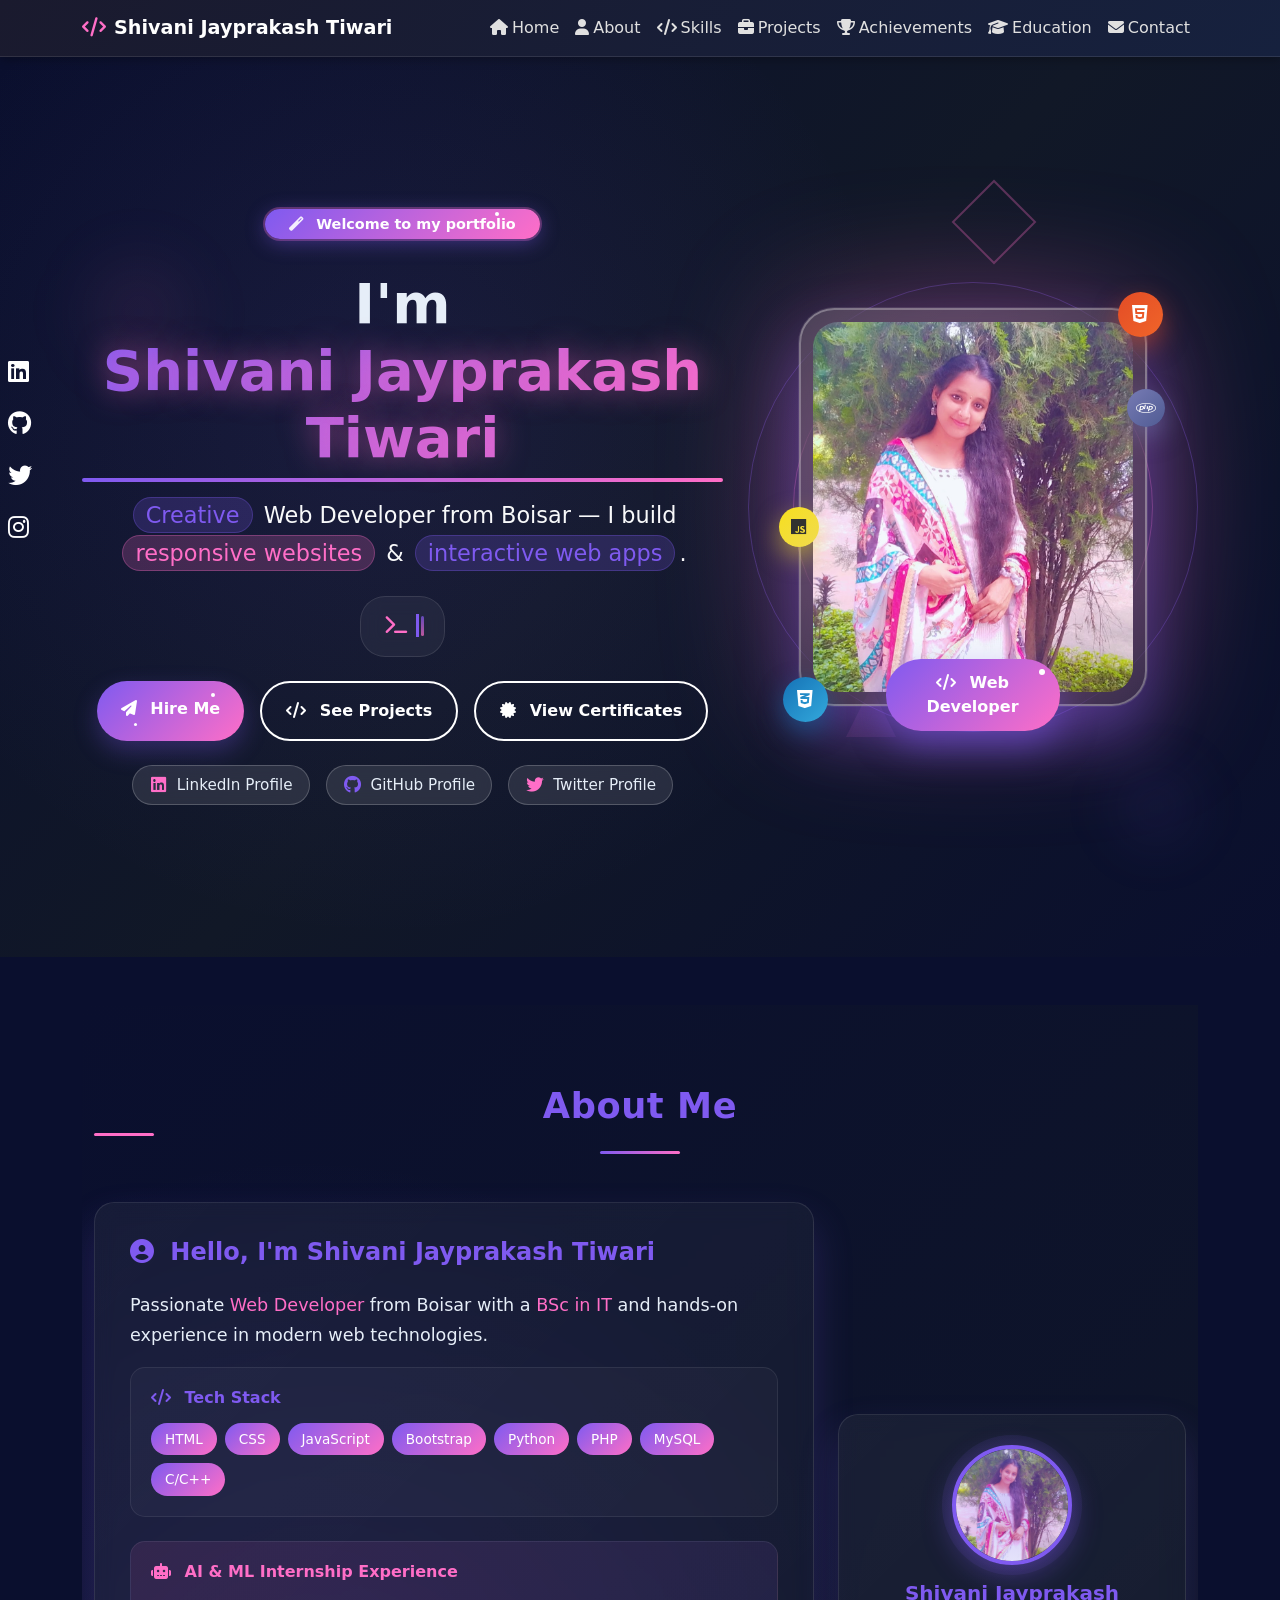
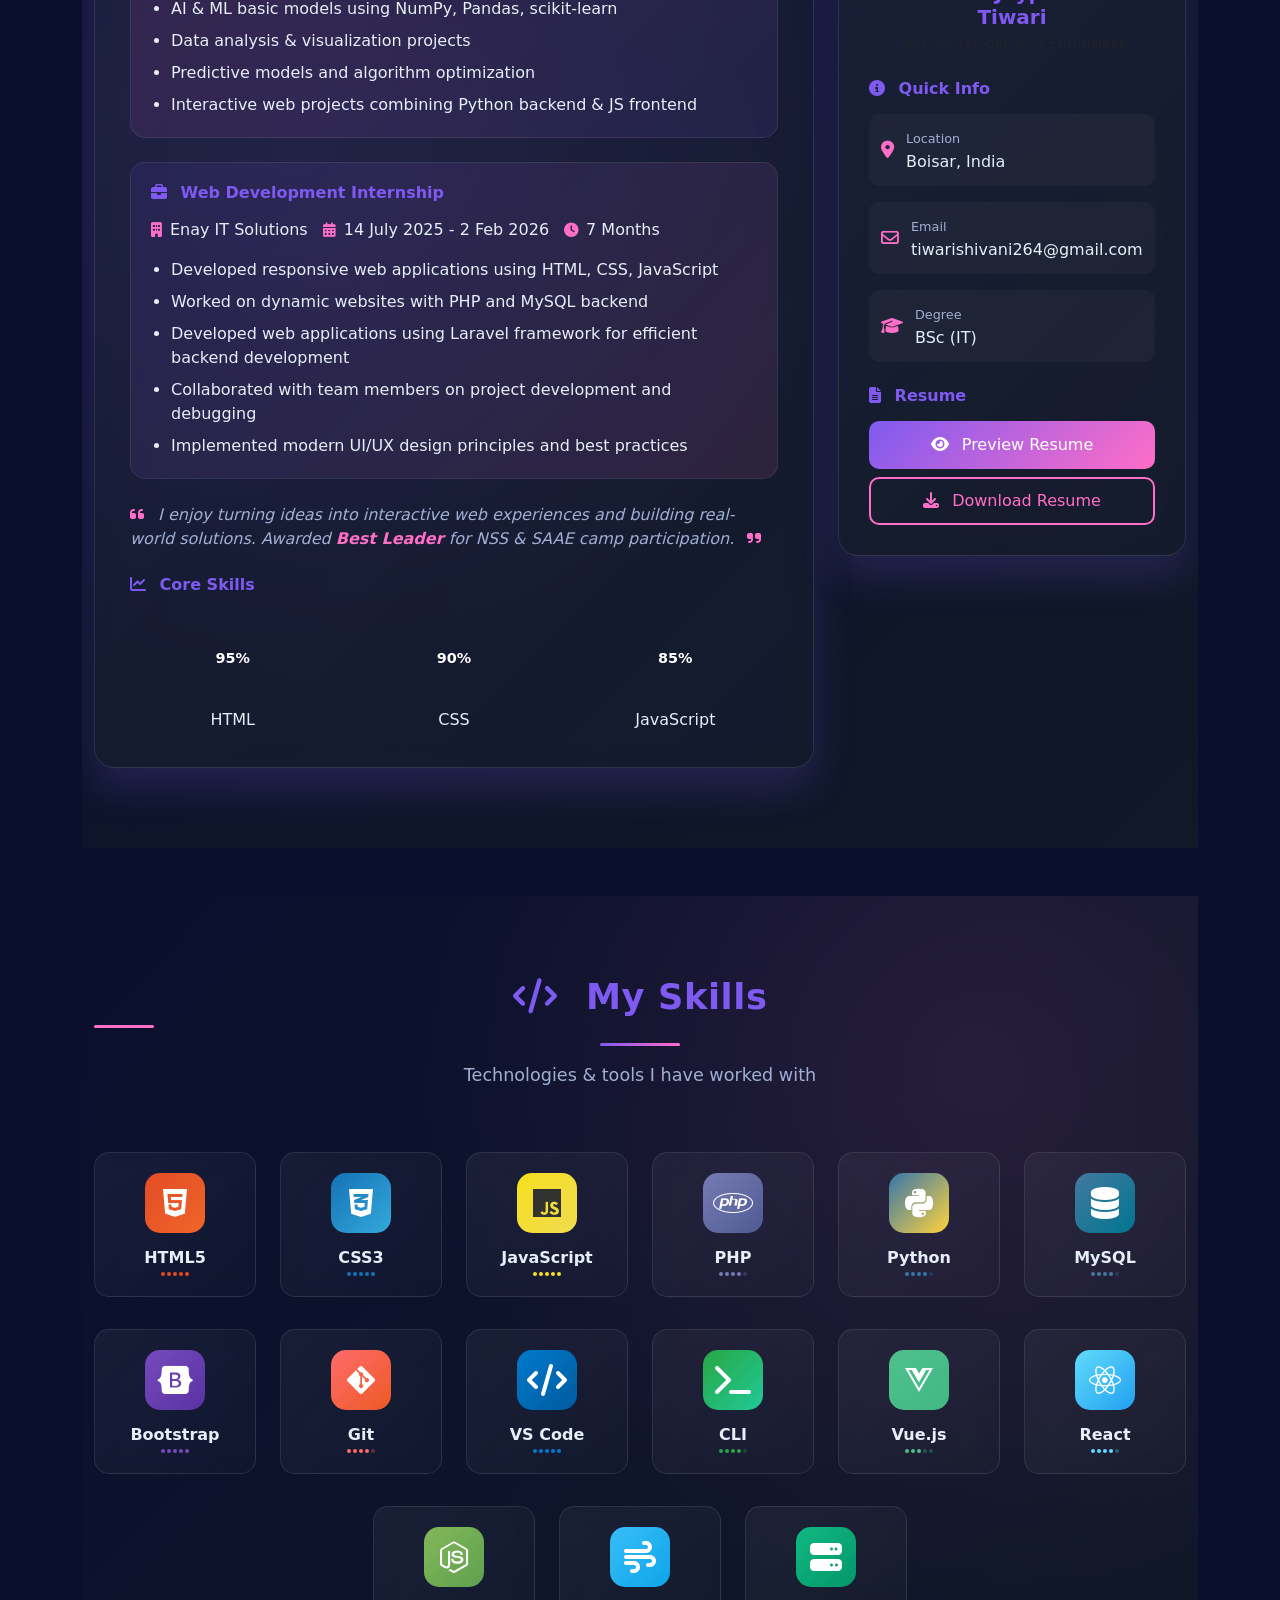
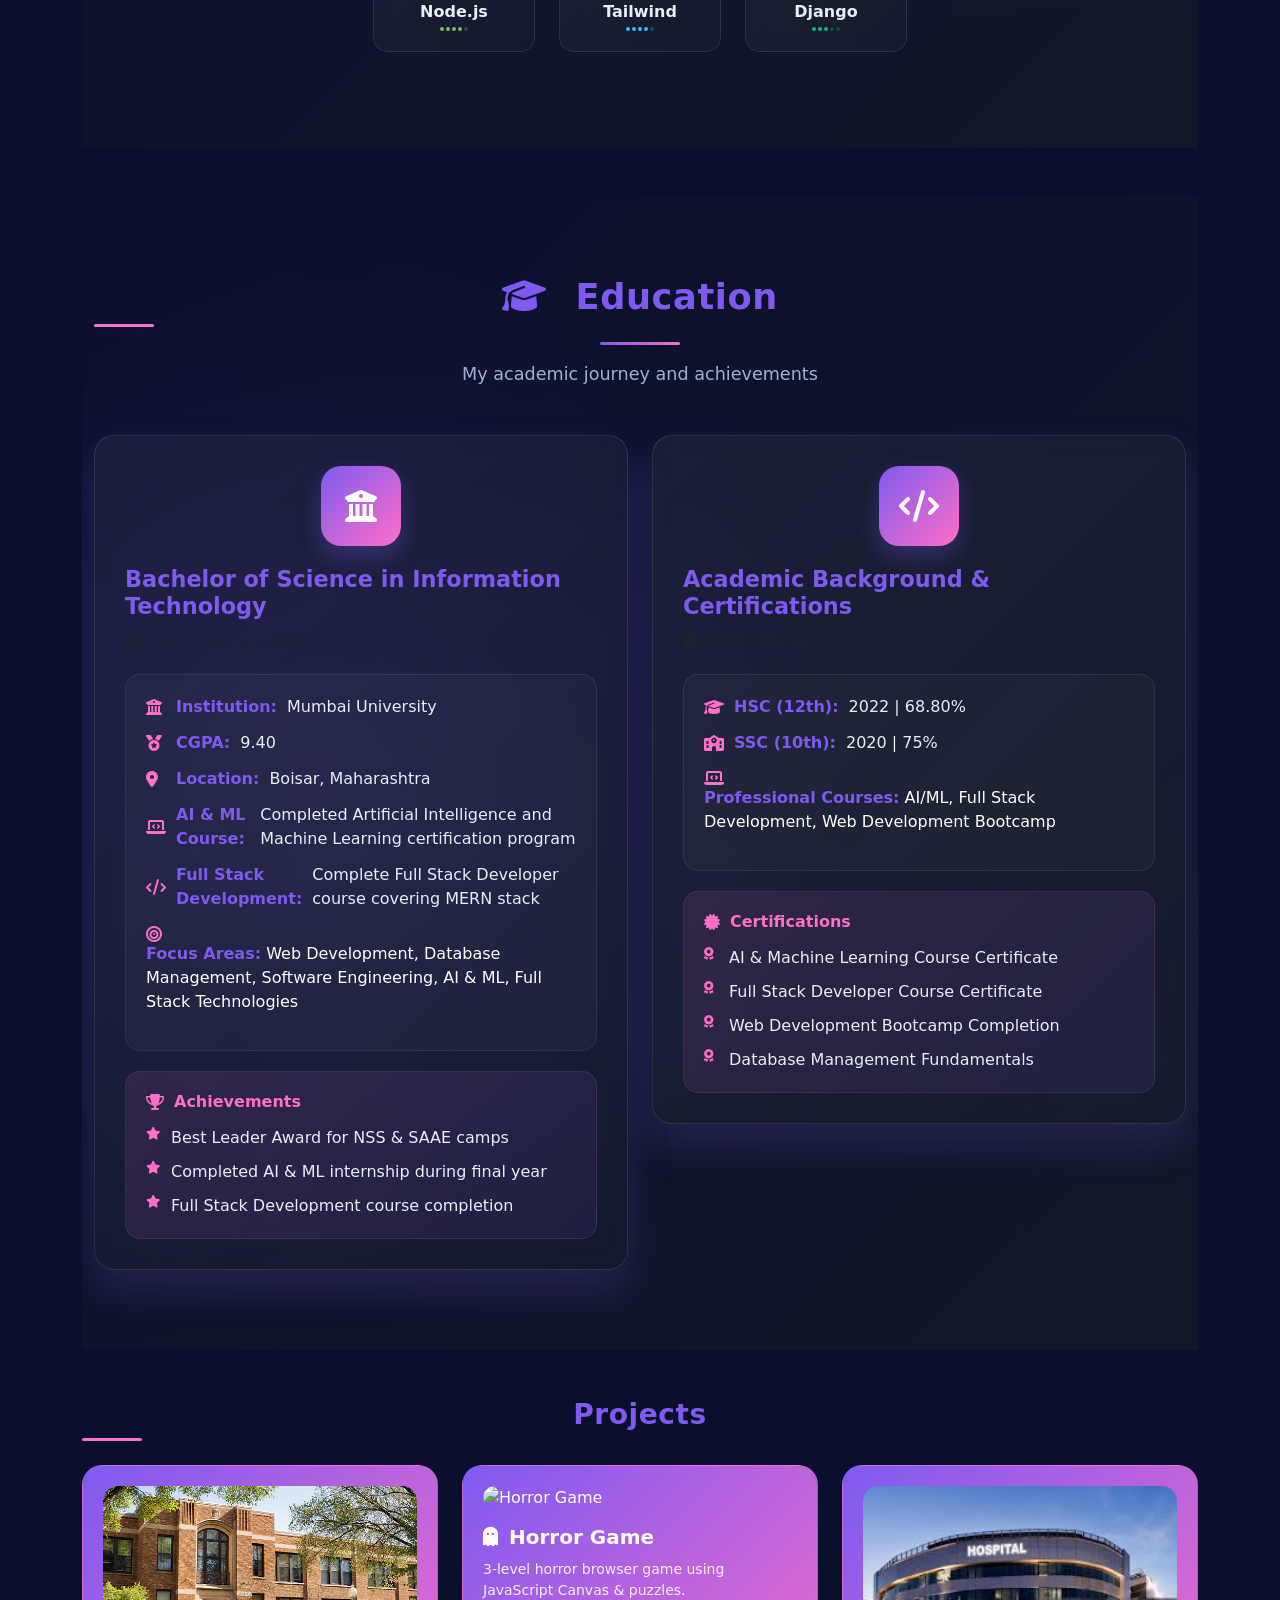
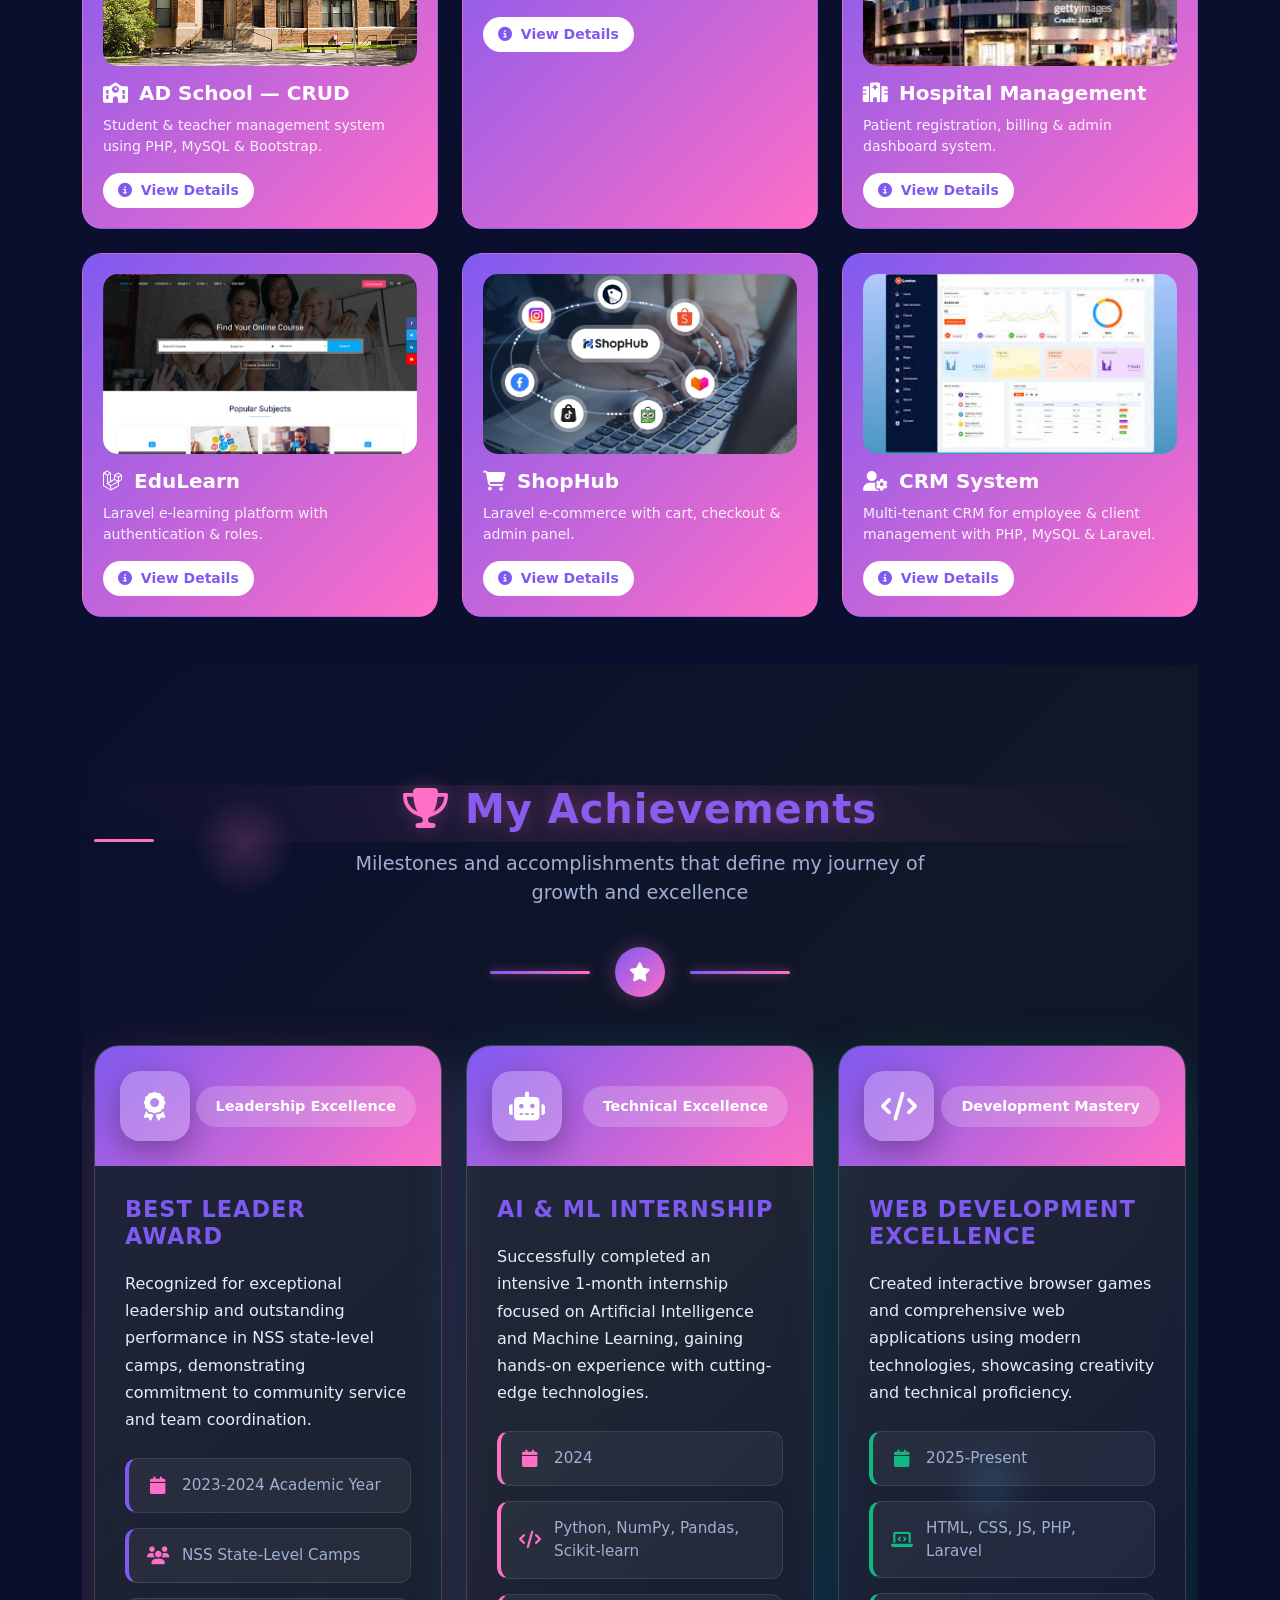
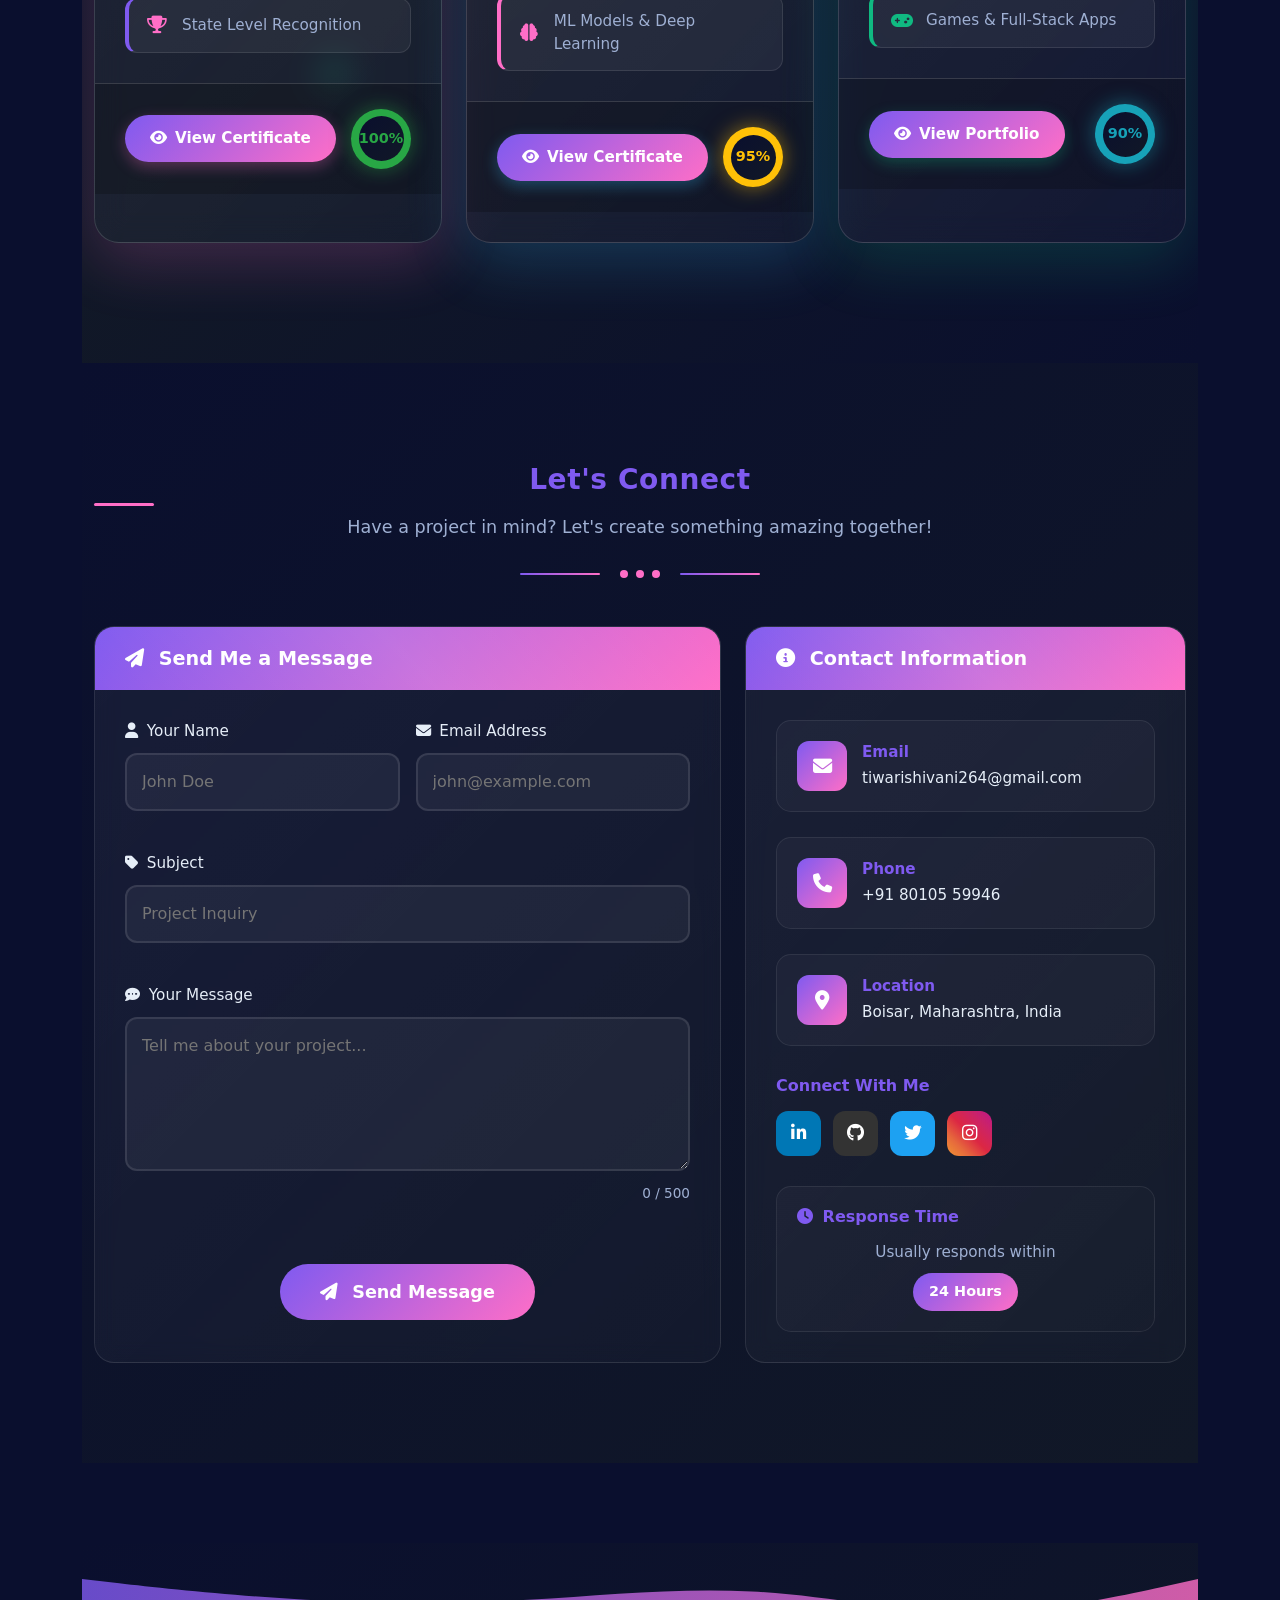
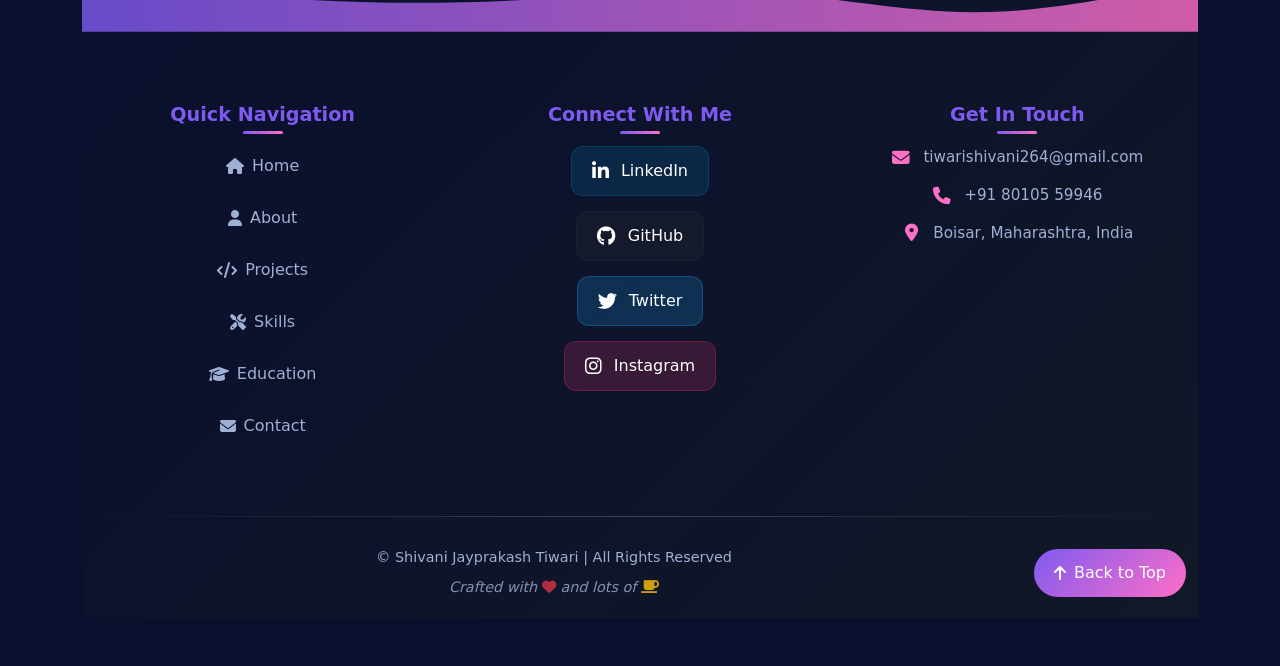
==== index.html @ 69e49a14 "Initial commit - Complete portfolio with education, projects, and resume" ====
<!doctype html>
<html lang="en">
<head>
<meta charset="utf-8">
<meta name="viewport" content="width=device-width, initial-scale=1">
<title>Shivani Jayprakash Tiwari — Portfolio</title>

<!-- Bootstrap CSS -->
<link href="https://cdn.jsdelivr.net/npm/bootstrap@5.3.2/dist/css/bootstrap.min.css" rel="stylesheet">
<!-- AOS (Animate On Scroll) -->
<link href="https://cdnjs.cloudflare.com/ajax/libs/aos/2.3.4/aos.css" rel="stylesheet">
<!-- Font Awesome -->
<link rel="stylesheet" href="https://cdnjs.cloudflare.com/ajax/libs/font-awesome/6.5.0/css/all.min.css">
<!-- Custom CSS -->
<link rel="stylesheet" href="style.css">
</head>
<body>
<!-- Floating Social Icons -->
<div class="social-floating d-none d-md-flex">
  <a href="https://www.linkedin.com/in/shivani-jayprakash-tiwari" target="_blank"><i class="fab fa-linkedin"></i></a>
  <a href="https://github.com/shivanitiwari264" target="_blank"><i class="fab fa-github"></i></a>
  <a href="https://twitter.com/" target="_blank"><i class="fab fa-twitter"></i></a>
  <a href="https://www.instagram.com/shine_glittery" target="_blank"><i class="fab fa-instagram"></i></a>
</div>

<!-- Navbar -->
<nav class="navbar navbar-expand-lg sticky-top" style="background: linear-gradient(135deg, #1a1a2e 0%, #16213e 100%); box-shadow: 0 2px 10px rgba(0,0,0,0.3); border-bottom: 1px solid rgba(255,255,255,0.1);">
  <div class="container">
    <a class="navbar-brand d-flex align-items-center" href="#" style="color: #fff; font-weight: 600; font-size: 1.2rem;">
      <i class="fas fa-code me-2" style="color: #ff6ec7;"></i>
      Shivani Jayprakash Tiwari
    </a>
    <button class="navbar-toggler" type="button" data-bs-toggle="collapse" data-bs-target="#navbarNav" aria-controls="navbarNav" aria-expanded="false" aria-label="Toggle navigation" style="border: 1px solid rgba(255,255,255,0.3);">
      <span class="navbar-toggler-icon"></span>
    </button>
    <div class="collapse navbar-collapse" id="navbarNav">
      <ul class="navbar-nav ms-auto">
        <li class="nav-item">
          <a class="nav-link" href="#home" style="color: #e0e0e0; transition: all 0.3s ease;">
            <i class="fas fa-home me-1"></i>Home
          </a>
        </li>
        <li class="nav-item">
          <a class="nav-link" href="#about" style="color: #e0e0e0; transition: all 0.3s ease;">
            <i class="fas fa-user me-1"></i>About
          </a>
        </li>
        <li class="nav-item">
          <a class="nav-link" href="#skills" style="color: #e0e0e0; transition: all 0.3s ease;">
            <i class="fas fa-code me-1"></i>Skills
          </a>
        </li>
        <li class="nav-item">
          <a class="nav-link" href="#projects" style="color: #e0e0e0; transition: all 0.3s ease;">
            <i class="fas fa-briefcase me-1"></i>Projects
          </a>
        </li>
        <li class="nav-item">
          <a class="nav-link" href="#achievements" style="color: #e0e0e0; transition: all 0.3s ease;">
            <i class="fas fa-trophy me-1"></i>Achievements
          </a>
        </li>
        <li class="nav-item">
          <a class="nav-link" href="#education" style="color: #e0e0e0; transition: all 0.3s ease;">
            <i class="fas fa-graduation-cap me-1"></i>Education
          </a>
        </li>
        <li class="nav-item">
          <a class="nav-link" href="#contact" style="color: #e0e0e0; transition: all 0.3s ease;">
            <i class="fas fa-envelope me-1"></i>Contact
          </a>
        </li>
      </ul>
    </div>
  </div>
</nav>
<!-- Enhanced Hero Section -->
<header id="home" class="hero" style="position: relative; min-height: 100vh; display: flex; align-items: center; background: linear-gradient(135deg, #0a0f2e 0%, #111827 50%, #0a0f2e 100%); overflow: hidden;">
  <!-- Animated Background Elements -->
  <div class="hero-bg-elements">
    <!-- Floating Particles -->
    <div class="particle particle-1" style="position: absolute; top: 10%; left: 10%; width: 8px; height: 8px; background: var(--accent1); border-radius: 50%; animation: floatParticle 8s ease-in-out infinite;"></div>
    <div class="particle particle-2" style="position: absolute; top: 20%; right: 15%; width: 6px; height: 6px; background: var(--accent2); border-radius: 50%; animation: floatParticle 6s ease-in-out infinite reverse;"></div>
    <div class="particle particle-3" style="position: absolute; bottom: 30%; left: 20%; width: 10px; height: 10px; background: var(--accent1); border-radius: 50%; animation: floatParticle 10s ease-in-out infinite;"></div>
    <div class="particle particle-4" style="position: absolute; top: 60%; right: 25%; width: 5px; height: 5px; background: var(--accent2); border-radius: 50%; animation: floatParticle 7s ease-in-out infinite reverse;"></div>
    <div class="particle particle-5" style="position: absolute; bottom: 20%; right: 10%; width: 7px; height: 7px; background: var(--accent1); border-radius: 50%; animation: floatParticle 9s ease-in-out infinite;"></div>

    <!-- Geometric Shapes -->
    <div class="geometric-shape shape-1" style="position: absolute; top: 15%; right: 20%; width: 60px; height: 60px; border: 2px solid rgba(255, 110, 199, 0.3); transform: rotate(45deg); animation: rotateShape 15s linear infinite;"></div>
    <div class="geometric-shape shape-2" style="position: absolute; bottom: 25%; left: 15%; width: 40px; height: 40px; border: 2px solid rgba(127, 90, 240, 0.3); border-radius: 50%; animation: pulseShape 4s ease-in-out infinite;"></div>
    <div class="geometric-shape shape-3" style="position: absolute; top: 70%; right: 30%; width: 50px; height: 50px; background: linear-gradient(45deg, rgba(255, 110, 199, 0.1), rgba(127, 90, 240, 0.1)); clip-path: polygon(50% 0%, 0% 100%, 100% 100%); animation: morphShape 12s ease-in-out infinite;"></div>

    <!-- Gradient Orbs -->
    <div class="gradient-orb orb-1" style="position: absolute; top: 20%; left: 5%; width: 150px; height: 150px; background: radial-gradient(circle, rgba(255, 110, 199, 0.1) 0%, transparent 70%); filter: blur(30px); animation: driftOrb 20s ease-in-out infinite;"></div>
    <div class="gradient-orb orb-2" style="position: absolute; bottom: 10%; right: 5%; width: 120px; height: 120px; background: radial-gradient(circle, rgba(127, 90, 240, 0.1) 0%, transparent 70%); filter: blur(25px); animation: driftOrb 25s ease-in-out infinite reverse;"></div>
  </div>

  <div class="container">
    <div class="row align-items-center gy-4">

      <!-- Enhanced Text Section -->
      <div class="col-lg-7" data-aos="fade-right">
        <div class="hero-content-wrapper" style="position: relative; z-index: 2;">
          <!-- Welcome Badge -->
          <div class="hero-badge-wrapper text-center mb-4">
            <span class="badge text-white px-4 py-2 d-inline-block position-relative" style="background: linear-gradient(135deg, var(--accent1), var(--accent2)); border-radius: 30px; font-weight: 600; font-size: 0.9rem; box-shadow: 0 4px 20px rgba(127, 90, 240, 0.4), 0 0 0 2px rgba(255, 110, 199, 0.3); transition: all 0.3s ease; cursor: pointer; overflow: hidden;" onmouseover="this.style.transform='translateY(-3px) scale(1.05)'; this.style.boxShadow='0 8px 30px rgba(127, 90, 240, 0.6), 0 0 0 3px rgba(255, 110, 199, 0.5)'; this.querySelector('.badge-glow').style.opacity='1';" onmouseout="this.style.transform='translateY(0) scale(1)'; this.style.boxShadow='0 4px 20px rgba(127, 90, 240, 0.4), 0 0 0 2px rgba(255, 110, 199, 0.3)'; this.querySelector('.badge-glow').style.opacity='0';">
              <div class="badge-glow" style="position: absolute; inset: -2px; background: linear-gradient(135deg, var(--accent1), var(--accent2)); border-radius: 32px; opacity: 0; transition: opacity 0.3s ease; z-index: -1;"></div>
              <i class="fas fa-magic me-2" style="color: rgba(255,255,255,0.9); animation: iconPulse 2s ease-in-out infinite;"></i>
              Welcome to my portfolio
              <div class="badge-sparkle" style="position: absolute; top: 10%; right: 15%; width: 4px; height: 4px; background: white; border-radius: 50%; animation: sparkle 1.5s ease-in-out infinite;"></div>
            </span>
          </div>

          <!-- Enhanced Title with Glow Effect -->
          <div class="hero-title-wrapper text-center mb-4">
            <h1 class="display-4 fw-bold mb-0" style="position: relative;">
              I'm <span class="text-accent position-relative d-inline-block" style="background: linear-gradient(135deg, var(--accent1), var(--accent2)); -webkit-background-clip: text; -webkit-text-fill-color: transparent; background-clip: text; animation: textGlow 2s ease-in-out infinite alternate; text-shadow: 0 0 30px rgba(255, 110, 199, 0.5);">
                Shivani Jayprakash Tiwari
                <div class="title-underline" style="position: absolute; bottom: -10px; left: 0; width: 100%; height: 4px; background: linear-gradient(90deg, var(--accent1), var(--accent2)); border-radius: 2px; animation: slideIn 1.5s ease-out;"></div>
              </span>
            </h1>
          </div>

          <!-- Enhanced Description with Highlighted Keywords -->
          <div class="hero-description text-center mb-4">
            <p class="lead text-light mb-0" style="font-size: 1.4rem; line-height: 1.7; animation: fadeInUp 1s ease-out; position: relative;">
              <span class="keyword-highlight" style="background: rgba(127, 90, 240, 0.2); color: var(--accent1); padding: 4px 12px; border-radius: 20px; margin: 0 4px; border: 1px solid rgba(127, 90, 240, 0.3); transition: all 0.3s ease;" onmouseover="this.style.transform='scale(1.05)'; this.style.boxShadow='0 5px 15px rgba(127, 90, 240, 0.3)';" onmouseout="this.style.transform='scale(1)'; this.style.boxShadow='none';">Creative</span>
              Web Developer from Boisar — I build
              <span class="keyword-highlight" style="background: rgba(255, 110, 199, 0.2); color: var(--accent2); padding: 4px 12px; border-radius: 20px; margin: 0 4px; border: 1px solid rgba(255, 110, 199, 0.3); transition: all 0.3s ease;" onmouseover="this.style.transform='scale(1.05)'; this.style.boxShadow='0 5px 15px rgba(255, 110, 199, 0.3)';" onmouseout="this.style.transform='scale(1)'; this.style.boxShadow='none';">responsive websites</span>
              &
              <span class="keyword-highlight" style="background: rgba(127, 90, 240, 0.2); color: var(--accent1); padding: 4px 12px; border-radius: 20px; margin: 0 4px; border: 1px solid rgba(127, 90, 240, 0.3); transition: all 0.3s ease;" onmouseover="this.style.transform='scale(1.05)'; this.style.boxShadow='0 5px 15px rgba(127, 90, 240, 0.3)';" onmouseout="this.style.transform='scale(1)'; this.style.boxShadow='none';">interactive web apps</span>.
            </p>
          </div>

          <!-- Enhanced Typed Animation -->
          <div class="hero-typed text-center mb-4">
            <div class="typed-container d-inline-block" style="position: relative; min-height: 50px; background: rgba(255,255,255,0.05); border-radius: 25px; padding: 15px 25px; backdrop-filter: blur(10px); border: 1px solid rgba(255,255,255,0.1);">
              <p class="fw-semibold mb-0" style="color: #e6eef8; font-size: 1.2rem;">
                <i class="fa-solid fa-terminal me-2" style="color: var(--accent2);"></i>
                <span class="typed-text" id="typed" style="border-right: 3px solid var(--accent1); animation: blink 1s infinite;"></span>
              </p>
              <div class="typed-cursor-glow" style="position: absolute; right: 20px; top: 50%; transform: translateY(-50%); width: 3px; height: 20px; background: linear-gradient(180deg, var(--accent1), var(--accent2)); border-radius: 2px; opacity: 0.7; animation: blink 1s infinite;"></div>
            </div>
          </div>

          <!-- Enhanced Action Buttons -->
          <div class="hero-buttons text-center mt-4">
            <div class="d-flex gap-3 justify-content-center flex-wrap">
              <a class="btn btn-gradient px-4 py-3" href="#contact" style="background: linear-gradient(135deg, var(--accent1), var(--accent2)); border: none; border-radius: 50px; font-weight: 600; font-size: 1rem; text-decoration: none; color: white; box-shadow: 0 10px 25px rgba(127, 90, 240, 0.3); transition: all 0.3s ease; position: relative; overflow: hidden;" onmouseover="this.style.transform='translateY(-3px) scale(1.05)'; this.style.boxShadow='0 15px 35px rgba(127, 90, 240, 0.5)'; this.querySelector('.btn-shine').style.opacity='1';" onmouseout="this.style.transform='translateY(0) scale(1)'; this.style.boxShadow='0 10px 25px rgba(127, 90, 240, 0.3)'; this.querySelector('.btn-shine').style.opacity='0';">
                <div class="btn-shine" style="position: absolute; top: -50%; left: -50%; width: 200%; height: 200%; background: linear-gradient(45deg, transparent, rgba(255,255,255,0.3), transparent); transform: rotate(45deg); transition: all 0.6s ease; opacity: 0;"></div>
                <i class="fa fa-paper-plane me-2"></i> Hire Me
                <div class="btn-particles" style="position: absolute; inset: 0; pointer-events: none;">
                  <span style="position: absolute; top: 20%; right: 20%; width: 4px; height: 4px; background: white; border-radius: 50%; animation: btnSparkle 1.5s ease-in-out infinite;"></span>
                  <span style="position: absolute; bottom: 25%; left: 25%; width: 3px; height: 3px; background: white; border-radius: 50%; animation: btnSparkle 2s ease-in-out infinite;"></span>
                </div>
              </a>
              <a class="btn btn-outline-light px-4 py-3" href="#projects" style="background: transparent; border: 2px solid white; border-radius: 50px; color: white; font-weight: 600; font-size: 1rem; text-decoration: none; transition: all 0.3s ease; position: relative; overflow: hidden;" onmouseover="this.style.transform='translateY(-3px) scale(1.05)'; this.style.background='rgba(255,255,255,0.1)'; this.style.borderColor='var(--accent1)'; this.querySelector('.btn-outline-shine').style.opacity='1';" onmouseout="this.style.transform='translateY(0) scale(1)'; this.style.background='transparent'; this.style.borderColor='white'; this.querySelector('.btn-outline-shine').style.opacity='0';">
                <div class="btn-outline-shine" style="position: absolute; top: -50%; left: -50%; width: 200%; height: 200%; background: linear-gradient(45deg, transparent, rgba(255,255,255,0.2), transparent); transform: rotate(45deg); transition: all 0.6s ease; opacity: 0;"></div>
                <i class="fa fa-code me-2"></i> See Projects
              </a>
              <a href="#achievements" class="btn btn-outline-light px-4 py-3" style="background: transparent; border: 2px solid white; border-radius: 50px; color: white; font-weight: 600; font-size: 1rem; text-decoration: none; transition: all 0.3s ease; position: relative; overflow: hidden;" onmouseover="this.style.transform='translateY(-3px) scale(1.05)'; this.style.background='rgba(255,255,255,0.1)'; this.style.borderColor='var(--accent2)'; this.querySelector('.btn-outline-shine').style.opacity='1';" onmouseout="this.style.transform='translateY(0) scale(1)'; this.style.background='transparent'; this.style.borderColor='white'; this.querySelector('.btn-outline-shine').style.opacity='0';">
                <div class="btn-outline-shine" style="position: absolute; top: -50%; left: -50%; width: 200%; height: 200%; background: linear-gradient(45deg, transparent, rgba(255,255,255,0.2), transparent); transform: rotate(45deg); transition: all 0.6s ease; opacity: 0;"></div>
                <i class="fa fa-certificate me-2"></i> View Certificates
              </a>
            </div>
          </div>

          <!-- Enhanced Social Links -->
          <div class="hero-contact-info mt-4">
            <div class="d-flex gap-3 justify-content-center flex-wrap small">
              <a href="https://www.linkedin.com/in/shivani-jayprakash-tiwari" target="_blank" class="contact-item d-flex align-items-center gap-2 px-3 py-2 rounded-pill" style="background: rgba(255,255,255,0.1); backdrop-filter: blur(10px); border: 1px solid rgba(255,255,255,0.2); transition: all 0.3s ease; text-decoration: none; color: #e6eef8;" onmouseover="this.style.transform='translateY(-2px)'; this.style.background='rgba(255,255,255,0.15)'; this.style.borderColor='var(--accent2)'; this.style.boxShadow='0 5px 15px rgba(127, 90, 240, 0.2)';" onmouseout="this.style.transform='translateY(0)'; this.style.background='rgba(255,255,255,0.1)'; this.style.borderColor='rgba(255,255,255,0.2)'; this.style.boxShadow='none';">
                <i class="fa-brands fa-linkedin" style="color: var(--accent2);"></i>
                <span>LinkedIn Profile</span>
              </a>
              <a href="https://github.com/shivanitiwari264" target="_blank" class="contact-item d-flex align-items-center gap-2 px-3 py-2 rounded-pill" style="background: rgba(255,255,255,0.1); backdrop-filter: blur(10px); border: 1px solid rgba(255,255,255,0.2); transition: all 0.3s ease; text-decoration: none; color: #e6eef8;" onmouseover="this.style.transform='translateY(-2px)'; this.style.background='rgba(255,255,255,0.15)'; this.style.borderColor='var(--accent1)'; this.style.boxShadow='0 5px 15px rgba(255, 110, 199, 0.2)';" onmouseout="this.style.transform='translateY(0)'; this.style.background='rgba(255,255,255,0.1)'; this.style.borderColor='rgba(255,255,255,0.2)'; this.style.boxShadow='none';">
                <i class="fa-brands fa-github" style="color: var(--accent1);"></i>
                <span>GitHub Profile</span>
              </a>
              <a href="https://twitter.com/shivanitiwari264" target="_blank" class="contact-item d-flex align-items-center gap-2 px-3 py-2 rounded-pill" style="background: rgba(255,255,255,0.1); backdrop-filter: blur(10px); border: 1px solid rgba(255,255,255,0.2); transition: all 0.3s ease; text-decoration: none; color: #e6eef8;" onmouseover="this.style.transform='translateY(-2px)'; this.style.background='rgba(255,255,255,0.15)'; this.style.borderColor='var(--accent2)'; this.style.boxShadow='0 5px 15px rgba(127, 90, 240, 0.2)';" onmouseout="this.style.transform='translateY(0)'; this.style.background='rgba(255,255,255,0.1)'; this.style.borderColor='rgba(255,255,255,0.2)'; this.style.boxShadow='none';">
                <i class="fa-brands fa-twitter" style="color: var(--accent2);"></i>
                <span>Twitter Profile</span>
              </a>
            </div>
          </div>
        </div>
      </div>

      <!-- Enhanced Image Section -->
      <div class="col-lg-5 text-center position-relative" data-aos="fade-left">
        <div class="hero-image-portfolio" style="position: relative; display: flex; justify-content: center; align-items: center;">
          <!-- Enhanced Background Orbital Animation -->
          <div class="orbital-system" style="position: absolute; width: 450px; height: 450px; animation: rotate 25s linear infinite;">
            <div class="orbit orbit-1" style="position: absolute; width: 100%; height: 100%; border: 1px solid rgba(127, 90, 240, 0.3); border-radius: 50%; animation: pulse 4s ease-in-out infinite;"></div>
            <div class="orbit orbit-2" style="position: absolute; width: 80%; height: 80%; top: 10%; left: 10%; border: 1px solid rgba(255, 110, 199, 0.3); border-radius: 50%; animation: pulse 4s ease-in-out infinite 0.7s;"></div>
            <div class="orbit orbit-3" style="position: absolute; width: 60%; height: 60%; top: 20%; left: 20%; border: 1px solid rgba(127, 90, 240, 0.3); border-radius: 50%; animation: pulse 4s ease-in-out infinite 1.4s;"></div>
            <div class="orbit orbit-4" style="position: absolute; width: 40%; height: 40%; top: 30%; left: 30%; border: 1px solid rgba(255, 110, 199, 0.3); border-radius: 50%; animation: pulse 4s ease-in-out infinite 2.1s;"></div>
          </div>

          <!-- Profile Image Container -->
          <div class="profile-showcase" style="position: relative; z-index: 10;">
            <!-- Enhanced Glowing Background -->
            <div class="profile-glow-bg" style="position: absolute; inset: -40px; background: radial-gradient(circle, rgba(127, 90, 240, 0.4), rgba(255, 110, 199, 0.3), transparent); filter: blur(50px); animation: glowPulse 5s ease-in-out infinite;"></div>

            <!-- Main Profile Frame with Enhanced Effects -->
            <div class="profile-main-frame" style="position: relative; background: linear-gradient(135deg, rgba(255,255,255,0.15), rgba(255,255,255,0.08)); border: 2px solid rgba(255,255,255,0.3); border-radius: 35px; padding: 12px; backdrop-filter: blur(20px); box-shadow: 0 30px 60px rgba(127, 90, 240, 0.4), 0 0 0 1px rgba(255, 255, 255, 0.1); transition: all 0.5s ease;" onmouseover="this.style.transform='scale(1.02) rotate(1deg)'; this.style.boxShadow='0 40px 80px rgba(127, 90, 240, 0.6), 0 0 0 1px rgba(255, 255, 255, 0.2)';" onmouseout="this.style.transform='scale(1) rotate(0deg)'; this.style.boxShadow='0 30px 60px rgba(127, 90, 240, 0.4), 0 0 0 1px rgba(255, 255, 255, 0.1)';">
              <img src="./images/shivani.jpg"
                   alt="Shivani Jayprakash Tiwari - Web Developer"
                   style="width: 320px; height: 370px; object-fit: cover; border-radius: 25px; display: block; transition: all 0.5s ease;">

              <!-- Enhanced Floating Tech Icons -->
              <div class="tech-icon html-icon" style="position: absolute; top: -18px; right: -18px; width: 45px; height: 45px; background: linear-gradient(135deg, #e34c26, #f06529); border-radius: 50%; display: flex; align-items: center; justify-content: center; animation: float 4s ease-in-out infinite; box-shadow: 0 10px 25px rgba(227, 76, 38, 0.5); cursor: pointer;" onmouseover="this.style.transform='scale(1.1)'; this.style.boxShadow='0 15px 35px rgba(227, 76, 38, 0.7)';" onmouseout="this.style.transform='scale(1)'; this.style.boxShadow='0 10px 25px rgba(227, 76, 38, 0.5)';">
                <i class="fab fa-html5" style="color: white; font-size: 1.3rem;"></i>
              </div>
              <div class="tech-icon css-icon" style="position: absolute; bottom: -18px; left: -18px; width: 45px; height: 45px; background: linear-gradient(135deg, #1572b6, #33a9dc); border-radius: 50%; display: flex; align-items: center; justify-content: center; animation: float 4s ease-in-out infinite 1.3s; box-shadow: 0 10px 25px rgba(21, 114, 182, 0.5); cursor: pointer;" onmouseover="this.style.transform='scale(1.1)'; this.style.boxShadow='0 15px 35px rgba(21, 114, 182, 0.7)';" onmouseout="this.style.transform='scale(1)'; this.style.boxShadow='0 10px 25px rgba(21, 114, 182, 0.5)';">
                <i class="fab fa-css3-alt" style="color: white; font-size: 1.3rem;"></i>
              </div>
              <div class="tech-icon js-icon" style="position: absolute; top: 50%; left: -22px; width: 40px; height: 40px; background: linear-gradient(135deg, #f7df1e, #f0db4f); border-radius: 50%; display: flex; align-items: center; justify-content: center; animation: float 4s ease-in-out infinite 2.6s; box-shadow: 0 10px 25px rgba(247, 223, 30, 0.5); cursor: pointer;" onmouseover="this.style.transform='scale(1.1)'; this.style.boxShadow='0 15px 35px rgba(247, 223, 30, 0.7)';" onmouseout="this.style.transform='scale(1)'; this.style.boxShadow='0 10px 25px rgba(247, 223, 30, 0.5)';">
                <i class="fab fa-js" style="color: #323330; font-size: 1.1rem;"></i>
              </div>
              <div class="tech-icon php-icon" style="position: absolute; top: 20%; right: -20px; width: 38px; height: 38px; background: linear-gradient(135deg, #777bb4, #4f5b93); border-radius: 50%; display: flex; align-items: center; justify-content: center; animation: float 4s ease-in-out infinite 3.9s; box-shadow: 0 10px 25px rgba(119, 123, 180, 0.5); cursor: pointer;" onmouseover="this.style.transform='scale(1.1)'; this.style.boxShadow='0 15px 35px rgba(119, 123, 180, 0.7)';" onmouseout="this.style.transform='scale(1)'; this.style.boxShadow='0 10px 25px rgba(119, 123, 180, 0.5)';">
                <i class="fab fa-php" style="color: white; font-size: 1rem;"></i>
              </div>
            </div>

            <!-- Enhanced Role Badge -->
            <div class="role-badge-elegant" style="position: absolute; bottom: -25px; left: 50%; transform: translateX(-50%); background: linear-gradient(135deg, var(--accent1), var(--accent2)); color: white; padding: 12px 30px; border-radius: 35px; font-size: 1rem; font-weight: 600; box-shadow: 0 15px 35px rgba(127, 90, 240, 0.5); z-index: 15; cursor: pointer;" onmouseover="this.style.transform='translateX(-50%) scale(1.05)'; this.style.boxShadow='0 20px 45px rgba(127, 90, 240, 0.7)';" onmouseout="this.style.transform='translateX(-50%) scale(1)'; this.style.boxShadow='0 15px 35px rgba(127, 90, 240, 0.5)';">
              <i class="fa-solid fa-code me-2"></i> Web Developer
              <div class="badge-sparkle" style="position: absolute; top: 10px; right: 15px; width: 6px; height: 6px; background: white; border-radius: 50%; animation: sparkle 1.5s ease-in-out infinite;"></div>
            </div>
          </div>
        </div>
      </div>

    </div>
  </div>

  <!-- Custom CSS for Enhanced Animations -->
  <style>
    @keyframes floatParticle {
      0%, 100% { transform: translateY(0px) translateX(0px); opacity: 0.7; }
      50% { transform: translateY(-20px) translateX(10px); opacity: 1; }
    }
    @keyframes rotateShape {
      from { transform: rotate(0deg); }
      to { transform: rotate(360deg); }
    }
    @keyframes pulseShape {
      0%, 100% { transform: scale(1); opacity: 0.5; }
      50% { transform: scale(1.2); opacity: 1; }
    }
    @keyframes morphShape {
      0%, 100% { clip-path: polygon(50% 0%, 0% 100%, 100% 100%); }
      25% { clip-path: polygon(50% 0%, 100% 0%, 100% 100%); }
      50% { clip-path: polygon(100% 0%, 100% 100%, 50% 100%); }
      75% { clip-path: polygon(0% 100%, 100% 100%, 0% 0%); }
    }
    @keyframes driftOrb {
      0%, 100% { transform: translateX(0px) translateY(0px); }
      33% { transform: translateX(30px) translateY(-20px); }
      66% { transform: translateX(-20px) translateY(30px); }
    }
    @keyframes sparkle {
      0%, 100% { opacity: 0; transform: scale(0); }
      50% { opacity: 1; transform: scale(1); }
    }
    @keyframes iconPulse {
      0%, 100% { transform: scale(1); }
      50% { transform: scale(1.1); }
    }
    @keyframes btnSparkle {
      0%, 100% { opacity: 0; transform: translateY(0px); }
      50% { opacity: 1; transform: translateY(-10px); }
    }
    @keyframes slideIn {
      from { width: 0%; }
      to { width: 100%; }
    }
  </style>
</header>
<main class="pb-5">
<div class="container">

<section id="about" class="about-section my-5" data-aos="fade-up" style="padding: 80px 0; background: linear-gradient(135deg, #0a0f2e 0%, #111827 100%); position: relative; overflow: hidden;">
  <!-- Background Decoration -->
  <div class="about-bg-decoration" style="position: absolute; inset: 0; background: radial-gradient(circle at 20% 50%, rgba(127, 90, 240, 0.1) 0%, transparent 50%); pointer-events: none;"></div>
  
  <div class="container position-relative" style="z-index: 2;">
    <!-- Section Header -->
    <div class="text-center mb-5" data-aos="fade-up">
      <h3 class="section-title" style="font-weight: 700; letter-spacing: 0.6px; color: var(--accent1); position: relative; font-size: 2.2rem;">About Me</h3>
      <div class="title-decoration" style="width: 80px; height: 3px; background: linear-gradient(90deg, var(--accent1), var(--accent2)); margin: 15px auto 0; border-radius: 2px;"></div>
    </div>

    <div class="row g-4 align-items-center">
      <!-- Left Column: About Text -->
      <div class="col-lg-8">
        <div class="about-panel" style="background: linear-gradient(135deg, rgba(255,255,255,0.05), rgba(255,255,255,0.02)); border: 1px solid rgba(255,255,255,0.1); border-radius: 20px; padding: 35px; backdrop-filter: blur(10px); box-shadow: 0 20px 40px rgba(127, 90, 240, 0.2); transition: all 0.3s ease;" data-aos="fade-right" data-aos-delay="100">
          <div class="about-content">
            <h4 class="mb-4" style="color: var(--accent1); font-weight: 600; font-size: 1.5rem;">
              <i class="fa-solid fa-user-circle me-2"></i> Hello, I'm Shivani Jayprakash Tiwari
            </h4>
            
            <div class="about-text mb-4">
              <p class="lead mb-3" style="color: #e6eef8; font-size: 1.1rem; line-height: 1.7;">
                Passionate <strong style="color: var(--accent2);">Web Developer</strong> from Boisar with a <strong style="color: var(--accent2);">BSc in IT</strong> and hands-on experience in modern web technologies.
              </p>
              
              <div class="tech-stack mb-4" style="background: rgba(255,255,255,0.03); border-radius: 15px; padding: 20px; border: 1px solid rgba(255,255,255,0.08);">
                <h6 class="mb-3" style="color: var(--accent1); font-weight: 600;">
                  <i class="fa-solid fa-code me-2"></i> Tech Stack
                </h6>
                <div class="d-flex flex-wrap gap-2">
                  <span class="tech-badge" style="background: linear-gradient(135deg, var(--accent1), var(--accent2)); color: white; padding: 6px 14px; border-radius: 20px; font-size: 0.85rem; font-weight: 500;">HTML</span>
                  <span class="tech-badge" style="background: linear-gradient(135deg, var(--accent1), var(--accent2)); color: white; padding: 6px 14px; border-radius: 20px; font-size: 0.85rem; font-weight: 500;">CSS</span>
                  <span class="tech-badge" style="background: linear-gradient(135deg, var(--accent1), var(--accent2)); color: white; padding: 6px 14px; border-radius: 20px; font-size: 0.85rem; font-weight: 500;">JavaScript</span>
                  <span class="tech-badge" style="background: linear-gradient(135deg, var(--accent1), var(--accent2)); color: white; padding: 6px 14px; border-radius: 20px; font-size: 0.85rem; font-weight: 500;">Bootstrap</span>
                  <span class="tech-badge" style="background: linear-gradient(135deg, var(--accent1), var(--accent2)); color: white; padding: 6px 14px; border-radius: 20px; font-size: 0.85rem; font-weight: 500;">Python</span>
                  <span class="tech-badge" style="background: linear-gradient(135deg, var(--accent1), var(--accent2)); color: white; padding: 6px 14px; border-radius: 20px; font-size: 0.85rem; font-weight: 500;">PHP</span>
                  <span class="tech-badge" style="background: linear-gradient(135deg, var(--accent1), var(--accent2)); color: white; padding: 6px 14px; border-radius: 20px; font-size: 0.85rem; font-weight: 500;">MySQL</span>
                  <span class="tech-badge" style="background: linear-gradient(135deg, var(--accent1), var(--accent2)); color: white; padding: 6px 14px; border-radius: 20px; font-size: 0.85rem; font-weight: 500;">C/C++</span>
                </div>
              </div>
              
              <div class="internship-highlight mb-4" style="background: linear-gradient(135deg, rgba(255,110,199,0.1), rgba(127,90,240,0.1)); border-radius: 15px; padding: 20px; border: 1px solid rgba(255,255,255,0.08);">
                <h6 class="mb-3" style="color: var(--accent2); font-weight: 600;">
                  <i class="fa-solid fa-robot me-2"></i> AI & ML Internship Experience
                </h6>
                <ul class="mb-0" style="color: #e6eef8; padding-left: 20px;">
                  <li class="mb-2">AI & ML basic models using NumPy, Pandas, scikit-learn</li>
                  <li class="mb-2">Data analysis & visualization projects</li>
                  <li class="mb-2">Predictive models and algorithm optimization</li>
                  <li>Interactive web projects combining Python backend & JS frontend</li>
                </ul>
              </div>

              <div class="internship-highlight mb-4" style="background: linear-gradient(135deg, rgba(127,90,240,0.1), rgba(255,110,199,0.1)); border-radius: 15px; padding: 20px; border: 1px solid rgba(255,255,255,0.08);">
                <h6 class="mb-3" style="color: var(--accent1); font-weight: 600;">
                  <i class="fa-solid fa-briefcase me-2"></i> Web Development Internship
                </h6>
                <div class="internship-details mb-3" style="display: flex; flex-wrap: wrap; gap: 15px; align-items: center;">
                  <div style="display: flex; align-items: center; gap: 8px;">
                    <i class="fa-solid fa-building" style="color: var(--accent2); font-size: 0.9rem;"></i>
                    <span style="color: #e6eef8; font-weight: 500;">Enay IT Solutions</span>
                  </div>
                  <div style="display: flex; align-items: center; gap: 8px;">
                    <i class="fa-solid fa-calendar-alt" style="color: var(--accent2); font-size: 0.9rem;"></i>
                    <span style="color: #e6eef8; font-weight: 500;">14 July 2025 - 2 Feb 2026</span>
                  </div>
                  <div style="display: flex; align-items: center; gap: 8px;">
                    <i class="fa-solid fa-clock" style="color: var(--accent2); font-size: 0.9rem;"></i>
                    <span style="color: #e6eef8; font-weight: 500;">7 Months</span>
                  </div>
                </div>
                <ul class="mb-0" style="color: #e6eef8; padding-left: 20px;">
                  <li class="mb-2">Developed responsive web applications using HTML, CSS, JavaScript</li>
                  <li class="mb-2">Worked on dynamic websites with PHP and MySQL backend</li>
                  <li class="mb-2">Developed web applications using Laravel framework for efficient backend development</li>
                  <li class="mb-2">Collaborated with team members on project development and debugging</li>
                  <li>Implemented modern UI/UX design principles and best practices</li>
                </ul>
              </div>
              
              <p class="mb-0" style="color: #9fb0d3; font-style: italic;">
                <i class="fa-solid fa-quote-left me-2" style="color: var(--accent2);"></i>
                I enjoy turning ideas into interactive web experiences and building real-world solutions. Awarded <strong style="color: var(--accent2);">Best Leader</strong> for NSS & SAAE camp participation.
                <i class="fa-solid fa-quote-right ms-2" style="color: var(--accent2);"></i>
              </p>
            </div>

            <!-- Enhanced Skills -->
            <div class="skills-section">
              <h6 class="mb-4" style="color: var(--accent1); font-weight: 600;">
                <i class="fa-solid fa-chart-line me-2"></i> Core Skills
              </h6>
              <div class="row g-3">
                <div class="col-md-4">
                  <div class="skill-item" style="text-align: center;">
                    <div class="skill-circle" style="width: 80px; height: 80px; border-radius: 50%; background: conic-gradient(from #ff6384 0deg, #ff6384 342deg, rgba(255,255,255,0.1) 342deg); display: flex; align-items: center; justify-content: center; margin: 0 auto 10px; position: relative;">
                      <span style="color: white; font-weight: 700; font-size: 0.9rem;">95%</span>
                    </div>
                    <p class="mb-0" style="color: #e6eef8; font-weight: 500;">HTML</p>
                  </div>
                </div>
                <div class="col-md-4">
                  <div class="skill-item" style="text-align: center;">
                    <div class="skill-circle" style="width: 80px; height: 80px; border-radius: 50%; background: conic-gradient(from #36a2eb 0deg, #36a2eb 324deg, rgba(255,255,255,0.1) 324deg); display: flex; align-items: center; justify-content: center; margin: 0 auto 10px; position: relative;">
                      <span style="color: white; font-weight: 700; font-size: 0.9rem;">90%</span>
                    </div>
                    <p class="mb-0" style="color: #e6eef8; font-weight: 500;">CSS</p>
                  </div>
                </div>
                <div class="col-md-4">
                  <div class="skill-item" style="text-align: center;">
                    <div class="skill-circle" style="width: 80px; height: 80px; border-radius: 50%; background: conic-gradient(from #ffcd56 0deg, #ffcd56 306deg, rgba(255,255,255,0.1) 306deg); display: flex; align-items: center; justify-content: center; margin: 0 auto 10px; position: relative;">
                      <span style="color: white; font-weight: 700; font-size: 0.9rem;">85%</span>
                    </div>
                    <p class="mb-0" style="color: #e6eef8; font-weight: 500;">JavaScript</p>
                  </div>
                </div>
              </div>
            </div>
          </div>
        </div>
      </div>

      <!-- Right Column: Quick Info + Resume -->
      <div class="col-lg-4">
        <div class="info-panel" style="background: linear-gradient(135deg, rgba(255,255,255,0.05), rgba(255,255,255,0.02)); border: 1px solid rgba(255,255,255,0.1); border-radius: 20px; padding: 30px; backdrop-filter: blur(10px); box-shadow: 0 20px 40px rgba(127, 90, 240, 0.2); transition: all 0.3s ease;" data-aos="fade-left" data-aos-delay="200">
          <!-- Profile Image -->
          <div class="text-center mb-4">
            <div class="profile-img-wrapper" style="position: relative; display: inline-block;">
              <img src="./images/shivani.jpg" alt="Shivani Jayprakash Tiwari" style="width: 120px; height: 120px; border-radius: 50%; border: 4px solid var(--accent1); box-shadow: 0 10px 30px rgba(127, 90, 240, 0.4); transition: all 0.3s ease;">
              <div class="profile-img-glow" style="position: absolute; inset: -10px; border-radius: 50%; background: radial-gradient(circle, rgba(127, 90, 240, 0.3), transparent); animation: pulse 2s infinite;"></div>
            </div>
            <h5 class="mt-3 mb-1" style="color: var(--accent1); font-weight: 600;">Shivani Jayprakash Tiwari</h5>
            <p class="text-muted mb-0" style="color: #9fb0d3; font-size: 0.9rem;">Web Developer & AI Enthusiast</p>
          </div>
          
          <!-- Quick Info -->
          <div class="quick-info mb-4">
            <h6 class="mb-3" style="color: var(--accent1); font-weight: 600;">
              <i class="fa-solid fa-info-circle me-2"></i> Quick Info
            </h6>
            <div class="info-item mb-3" style="display: flex; align-items: center; gap: 12px; padding: 12px; background: rgba(255,255,255,0.03); border-radius: 10px; transition: all 0.3s ease;">
              <i class="fa-solid fa-location-dot" style="color: var(--accent2); font-size: 1.1rem;"></i>
              <div>
                <small style="color: #9fb0d3; font-size: 0.8rem;">Location</small>
                <p class="mb-0" style="color: #e6eef8; font-weight: 500;">Boisar, India</p>
              </div>
            </div>
            <div class="info-item mb-3" style="display: flex; align-items: center; gap: 12px; padding: 12px; background: rgba(255,255,255,0.03); border-radius: 10px; transition: all 0.3s ease;">
              <i class="fa-regular fa-envelope" style="color: var(--accent2); font-size: 1.1rem;"></i>
              <div>
                <small style="color: #9fb0d3; font-size: 0.8rem;">Email</small>
                <p class="mb-0" style="color: #e6eef8; font-weight: 500;">tiwarishivani264@gmail.com</p>
              </div>
            </div>
            <div class="info-item mb-0" style="display: flex; align-items: center; gap: 12px; padding: 12px; background: rgba(255,255,255,0.03); border-radius: 10px; transition: all 0.3s ease;">
              <i class="fa-solid fa-graduation-cap" style="color: var(--accent2); font-size: 1.1rem;"></i>
              <div>
                <small style="color: #9fb0d3; font-size: 0.8rem;">Degree</small>
                <p class="mb-0" style="color: #e6eef8; font-weight: 500;">BSc (IT)</p>
              </div>
            </div>
          </div>

          <!-- Resume Buttons -->
          <div class="resume-actions">
            <h6 class="mb-3" style="color: var(--accent1); font-weight: 600;">
              <i class="fa-solid fa-file-alt me-2"></i> Resume
            </h6>
            <div class="d-grid gap-2">
              <button class="btn btn-preview-resume" data-bs-toggle="modal" data-bs-target="#resumeModal" style="background: linear-gradient(135deg, var(--accent1), var(--accent2)); color: white; border: none; padding: 12px; border-radius: 10px; font-weight: 500; transition: all 0.3s ease;">
                <i class="fa-solid fa-eye me-2"></i> Preview Resume
              </button>
              <a class="btn btn-download-resume" href="C:\portfolio\Shivani_Tiwari (2).docx" download style="background: transparent; color: var(--accent2); border: 2px solid var(--accent2); padding: 10px; border-radius: 10px; font-weight: 500; text-decoration: none; display: block; text-align: center; transition: all 0.3s ease;">
                <i class="fa-solid fa-download me-2"></i> Download Resume
              </a>
            </div>
          </div>
        </div>
      </div>
    </div>
  </div>
</section>

<!-- Enhanced Skills Section -->
<section id="skills" class="skills-section my-5" style="padding: 80px 0; background: linear-gradient(135deg, #0a0f2e 0%, #111827 100%); position: relative; overflow: hidden;">
  <!-- Background Decoration -->
  <div class="skills-bg-decoration" style="position: absolute; inset: 0; background: radial-gradient(circle at 80% 20%, rgba(255, 110, 199, 0.1) 0%, transparent 50%); pointer-events: none;"></div>
  
  <div class="container position-relative" style="z-index: 2;">
    <!-- Section Header -->
    <div class="text-center mb-5" data-aos="fade-up">
      <h3 class="section-title" style="font-weight: 700; letter-spacing: 0.6px; color: var(--accent1); position: relative; font-size: 2.2rem;">
        <i class="fa-solid fa-code me-3"></i> My Skills
      </h3>
      <div class="title-decoration" style="width: 80px; height: 3px; background: linear-gradient(90deg, var(--accent1), var(--accent2)); margin: 15px auto 0; border-radius: 2px;"></div>
      <p class="section-subtitle mt-3" style="color: #9fb0d3; font-size: 1.1rem; font-weight: 300;">Technologies & tools I have worked with</p>
    </div>

    <div class="row justify-content-center">
      <!-- HTML -->
      <div class="col-lg-2 col-md-3 col-4 my-3" data-aos="zoom-in" data-aos-delay="100">
        <div class="skill-card" style="background: linear-gradient(135deg, rgba(255,255,255,0.05), rgba(255,255,255,0.02)); border: 1px solid rgba(255,255,255,0.1); border-radius: 15px; padding: 20px 10px; text-align: center; backdrop-filter: blur(10px); transition: all 0.3s ease; cursor: pointer; position: relative; overflow: hidden;" onmouseover="this.style.transform='translateY(-10px) scale(1.05)'; this.style.boxShadow='0 20px 40px rgba(227, 76, 38, 0.4), 0 0 20px rgba(227, 76, 38, 0.2)';" onmouseout="this.style.transform='translateY(0) scale(1)'; this.style.boxShadow='none';">
          <div class="skill-shine" style="position: absolute; top: -50%; left: -50%; width: 200%; height: 200%; background: linear-gradient(45deg, transparent, rgba(255,255,255,0.3), transparent); transform: rotate(45deg); transition: all 0.6s ease; opacity: 0;"></div>
          <div class="skill-icon-wrapper" style="width: 60px; height: 60px; margin: 0 auto 15px; background: linear-gradient(135deg, #e34c26, #f06529); border-radius: 15px; display: flex; align-items: center; justify-content: center; transition: all 0.3s ease;">
            <i class="fab fa-html5 fa-2x" style="color: white;"></i>
          </div>
          <h6 style="color: #e6eef8; font-weight: 600; margin-bottom: 5px;">HTML5</h6>
          <div class="skill-level" style="display: flex; justify-content: center; gap: 2px;">
            <span style="width: 4px; height: 4px; background: #e34c26; border-radius: 50%;"></span>
            <span style="width: 4px; height: 4px; background: #e34c26; border-radius: 50%;"></span>
            <span style="width: 4px; height: 4px; background: #e34c26; border-radius: 50%;"></span>
            <span style="width: 4px; height: 4px; background: #e34c26; border-radius: 50%;"></span>
            <span style="width: 4px; height: 4px; background: #e34c26; border-radius: 50%;"></span>
          </div>
        </div>
      </div>

      <!-- CSS -->
      <div class="col-lg-2 col-md-3 col-4 my-3" data-aos="zoom-in" data-aos-delay="200">
        <div class="skill-card" style="background: linear-gradient(135deg, rgba(255,255,255,0.05), rgba(255,255,255,0.02)); border: 1px solid rgba(255,255,255,0.1); border-radius: 15px; padding: 20px 10px; text-align: center; backdrop-filter: blur(10px); transition: all 0.3s ease; cursor: pointer; position: relative; overflow: hidden;" onmouseover="this.style.transform='translateY(-10px) scale(1.05)'; this.style.boxShadow='0 20px 40px rgba(21, 114, 182, 0.4), 0 0 20px rgba(21, 114, 182, 0.2)'; this.querySelector('.skill-shine').style.opacity='1'; this.querySelector('.skill-shine').style.transform='rotate(45deg) translate(50%, 50%)';" onmouseout="this.style.transform='translateY(0) scale(1)'; this.style.boxShadow='none'; this.querySelector('.skill-shine').style.opacity='0'; this.querySelector('.skill-shine').style.transform='rotate(45deg) translate(-50%, -50%)';">
          <div class="skill-shine" style="position: absolute; top: -50%; left: -50%; width: 200%; height: 200%; background: linear-gradient(45deg, transparent, rgba(255,255,255,0.3), transparent); transform: rotate(45deg); transition: all 0.6s ease; opacity: 0;"></div>
          <div class="skill-icon-wrapper" style="width: 60px; height: 60px; margin: 0 auto 15px; background: linear-gradient(135deg, #1572b6, #33a9dc); border-radius: 15px; display: flex; align-items: center; justify-content: center; transition: all 0.3s ease;">
            <i class="fab fa-css3-alt fa-2x" style="color: white;"></i>
          </div>
          <h6 style="color: #e6eef8; font-weight: 600; margin-bottom: 5px;">CSS3</h6>
          <div class="skill-level" style="display: flex; justify-content: center; gap: 2px;">
            <span style="width: 4px; height: 4px; background: #1572b6; border-radius: 50%;"></span>
            <span style="width: 4px; height: 4px; background: #1572b6; border-radius: 50%;"></span>
            <span style="width: 4px; height: 4px; background: #1572b6; border-radius: 50%;"></span>
            <span style="width: 4px; height: 4px; background: #1572b6; border-radius: 50%;"></span>
            <span style="width: 4px; height: 4px; background: #1572b6; border-radius: 50%;"></span>
          </div>
        </div>
      </div>

      <!-- JavaScript -->
       <div class="col-lg-2 col-md-3 col-4 my-3" data-aos="zoom-in" data-aos-delay="100">
        <div class="skill-card" style="background: linear-gradient(135deg, rgba(255,255,255,0.05), rgba(255,255,255,0.02)); border: 1px solid rgba(255,255,255,0.1); border-radius: 15px; padding: 20px 10px; text-align: center; backdrop-filter: blur(10px); transition: all 0.3s ease; cursor: pointer; position: relative; overflow: hidden;" onmouseover="this.style.transform='translateY(-10px) scale(1.05)'; this.style.boxShadow='0 20px 40px rgba(247, 223, 30, 0.4), 0 0 20px rgba(247, 223, 30, 0.2)'; this.querySelector('.skill-shine').style.opacity='1'; this.querySelector('.skill-shine').style.transform='rotate(45deg) translate(50%, 50%)';" onmouseout="this.style.transform='translateY(0) scale(1)'; this.style.boxShadow='none'; this.querySelector('.skill-shine').style.opacity='0'; this.querySelector('.skill-shine').style.transform='rotate(45deg) translate(-50%, -50%)';">
          <div class="skill-shine" style="position: absolute; top: -50%; left: -50%; width: 200%; height: 200%; background: linear-gradient(45deg, transparent, rgba(255,255,255,0.3), transparent); transform: rotate(45deg); transition: all 0.6s ease; opacity: 0;"></div>
          <div class="skill-icon-wrapper" style="width: 60px; height: 60px; margin: 0 auto 15px; background: linear-gradient(135deg, #f7df1e, #f0db4f); border-radius: 15px; display: flex; align-items: center; justify-content: center; transition: all 0.3s ease;">
            <i class="fab fa-js fa-2x" style="color: #323330;"></i>
          </div>
          <h6 style="color: #e6eef8; font-weight: 600; margin-bottom: 5px;">JavaScript</h6>
          <div class="skill-level" style="display: flex; justify-content: center; gap: 2px;">
            <span style="width: 4px; height: 4px; background: #f7df1e; border-radius: 50%;"></span>
            <span style="width: 4px; height: 4px; background: #f7df1e; border-radius: 50%;"></span>
            <span style="width: 4px; height: 4px; background: #f7df1e; border-radius: 50%;"></span>
            <span style="width: 4px; height: 4px; background: #f7df1e; border-radius: 50%;"></span>
            <span style="width: 4px; height: 4px; background: #f7df1e; border-radius: 50%;"></span>
          </div>
        </div>
      </div>

      <!-- PHP -->
      <div class="col-lg-2 col-md-3 col-4 my-3" data-aos="zoom-in" data-aos-delay="400">
        <div class="skill-card" style="background: linear-gradient(135deg, rgba(255,255,255,0.05), rgba(255,255,255,0.02)); border: 1px solid rgba(255,255,255,0.1); border-radius: 15px; padding: 20px 10px; text-align: center; backdrop-filter: blur(10px); transition: all 0.3s ease; cursor: pointer; position: relative; overflow: hidden;" onmouseover="this.style.transform='translateY(-10px) scale(1.05)'; this.style.boxShadow='0 20px 40px rgba(119, 123, 180, 0.4), 0 0 20px rgba(119, 123, 180, 0.2)'; this.querySelector('.skill-shine').style.opacity='1'; this.querySelector('.skill-shine').style.transform='rotate(45deg) translate(50%, 50%)';" onmouseout="this.style.transform='translateY(0) scale(1)'; this.style.boxShadow='none'; this.querySelector('.skill-shine').style.opacity='0'; this.querySelector('.skill-shine').style.transform='rotate(45deg) translate(-50%, -50%)';">
          <div class="skill-shine" style="position: absolute; top: -50%; left: -50%; width: 200%; height: 200%; background: linear-gradient(45deg, transparent, rgba(255,255,255,0.3), transparent); transform: rotate(45deg); transition: all 0.6s ease; opacity: 0;"></div>
          <div class="skill-icon-wrapper" style="width: 60px; height: 60px; margin: 0 auto 15px; background: linear-gradient(135deg, #777bb4, #4f5b93); border-radius: 15px; display: flex; align-items: center; justify-content: center; transition: all 0.3s ease;">
            <i class="fab fa-php fa-2x" style="color: white;"></i>
          </div>
          <h6 style="color: #e6eef8; font-weight: 600; margin-bottom: 5px;">PHP</h6>
          <div class="skill-level" style="display: flex; justify-content: center; gap: 2px;">
            <span style="width: 4px; height: 4px; background: #777bb4; border-radius: 50%;"></span>
            <span style="width: 4px; height: 4px; background: #777bb4; border-radius: 50%;"></span>
            <span style="width: 4px; height: 4px; background: #777bb4; border-radius: 50%;"></span>
            <span style="width: 4px; height: 4px; background: #777bb4; border-radius: 50%;"></span>
            <span style="width: 4px; height: 4px; background: rgba(119, 123, 180, 0.3); border-radius: 50%;"></span>
          </div>
        </div>
      </div>

      <!-- Python -->
      <div class="col-lg-2 col-md-3 col-4 my-3" data-aos="zoom-in" data-aos-delay="500">
        <div class="skill-card" style="background: linear-gradient(135deg, rgba(255,255,255,0.05), rgba(255,255,255,0.02)); border: 1px solid rgba(255,255,255,0.1); border-radius: 15px; padding: 20px 10px; text-align: center; backdrop-filter: blur(10px); transition: all 0.3s ease; cursor: pointer; position: relative; overflow: hidden;" onmouseover="this.style.transform='translateY(-10px) scale(1.05)'; this.style.boxShadow='0 20px 40px rgba(55, 118, 171, 0.4), 0 0 20px rgba(55, 118, 171, 0.2)'; this.querySelector('.skill-shine').style.opacity='1'; this.querySelector('.skill-shine').style.transform='rotate(45deg) translate(50%, 50%)';" onmouseout="this.style.transform='translateY(0) scale(1)'; this.style.boxShadow='none'; this.querySelector('.skill-shine').style.opacity='0'; this.querySelector('.skill-shine').style.transform='rotate(45deg) translate(-50%, -50%)';">
          <div class="skill-shine" style="position: absolute; top: -50%; left: -50%; width: 200%; height: 200%; background: linear-gradient(45deg, transparent, rgba(255,255,255,0.3), transparent); transform: rotate(45deg); transition: all 0.6s ease; opacity: 0;"></div>
          <div class="skill-icon-wrapper" style="width: 60px; height: 60px; margin: 0 auto 15px; background: linear-gradient(135deg, #3776ab, #ffd43b); border-radius: 15px; display: flex; align-items: center; justify-content: center; transition: all 0.3s ease;">
            <i class="fab fa-python fa-2x" style="color: white;"></i>
          </div>
          <h6 style="color: #e6eef8; font-weight: 600; margin-bottom: 5px;">Python</h6>
          <div class="skill-level" style="display: flex; justify-content: center; gap: 2px;">
            <span style="width: 4px; height: 4px; background: #3776ab; border-radius: 50%;"></span>
            <span style="width: 4px; height: 4px; background: #3776ab; border-radius: 50%;"></span>
            <span style="width: 4px; height: 4px; background: #3776ab; border-radius: 50%;"></span>
            <span style="width: 4px; height: 4px; background: #3776ab; border-radius: 50%;"></span>
            <span style="width: 4px; height: 4px; background: rgba(55, 118, 171, 0.3); border-radius: 50%;"></span>
          </div>
        </div>
      </div>

      <!-- MySQL -->
      <div class="col-lg-2 col-md-3 col-4 my-3" data-aos="zoom-in" data-aos-delay="600">
        <div class="skill-card" style="background: linear-gradient(135deg, rgba(255,255,255,0.05), rgba(255,255,255,0.02)); border: 1px solid rgba(255,255,255,0.1); border-radius: 15px; padding: 20px 10px; text-align: center; backdrop-filter: blur(10px); transition: all 0.3s ease; cursor: pointer; position: relative; overflow: hidden;" onmouseover="this.style.transform='translateY(-10px) scale(1.05)'; this.style.boxShadow='0 20px 40px rgba(68, 121, 161, 0.4), 0 0 20px rgba(68, 121, 161, 0.2)'; this.querySelector('.skill-shine').style.opacity='1'; this.querySelector('.skill-shine').style.transform='rotate(45deg) translate(50%, 50%)';" onmouseout="this.style.transform='translateY(0) scale(1)'; this.style.boxShadow='none'; this.querySelector('.skill-shine').style.opacity='0'; this.querySelector('.skill-shine').style.transform='rotate(45deg) translate(-50%, -50%)';">
          <div class="skill-shine" style="position: absolute; top: -50%; left: -50%; width: 200%; height: 200%; background: linear-gradient(45deg, transparent, rgba(255,255,255,0.3), transparent); transform: rotate(45deg); transition: all 0.6s ease; opacity: 0;"></div>
          <div class="skill-icon-wrapper" style="width: 60px; height: 60px; margin: 0 auto 15px; background: linear-gradient(135deg, #4479a1, #00758f); border-radius: 15px; display: flex; align-items: center; justify-content: center; transition: all 0.3s ease;">
            <i class="fas fa-database fa-2x" style="color: white;"></i>
          </div>
          <h6 style="color: #e6eef8; font-weight: 600; margin-bottom: 5px;">MySQL</h6>
          <div class="skill-level" style="display: flex; justify-content: center; gap: 2px;">
            <span style="width: 4px; height: 4px; background: #4479a1; border-radius: 50%;"></span>
            <span style="width: 4px; height: 4px; background: #4479a1; border-radius: 50%;"></span>
            <span style="width: 4px; height: 4px; background: #4479a1; border-radius: 50%;"></span>
            <span style="width: 4px; height: 4px; background: #4479a1; border-radius: 50%;"></span>
            <span style="width: 4px; height: 4px; background: rgba(68, 121, 161, 0.3); border-radius: 50%;"></span>
          </div>
        </div>
      </div>

      <!-- Bootstrap -->
      <div class="col-lg-2 col-md-3 col-4 my-3" data-aos="zoom-in" data-aos-delay="700">
        <div class="skill-card" style="background: linear-gradient(135deg, rgba(255,255,255,0.05), rgba(255,255,255,0.02)); border: 1px solid rgba(255,255,255,0.1); border-radius: 15px; padding: 20px 10px; text-align: center; backdrop-filter: blur(10px); transition: all 0.3s ease; cursor: pointer; position: relative; overflow: hidden;" onmouseover="this.style.transform='translateY(-10px) scale(1.05)'; this.style.boxShadow='0 20px 40px rgba(118, 75, 188, 0.4), 0 0 20px rgba(118, 75, 188, 0.2)'; this.querySelector('.skill-shine').style.opacity='1'; this.querySelector('.skill-shine').style.transform='rotate(45deg) translate(50%, 50%)';" onmouseout="this.style.transform='translateY(0) scale(1)'; this.style.boxShadow='none'; this.querySelector('.skill-shine').style.opacity='0'; this.querySelector('.skill-shine').style.transform='rotate(45deg) translate(-50%, -50%)';">
          <div class="skill-shine" style="position: absolute; top: -50%; left: -50%; width: 200%; height: 200%; background: linear-gradient(45deg, transparent, rgba(255,255,255,0.3), transparent); transform: rotate(45deg); transition: all 0.6s ease; opacity: 0;"></div>
          <div class="skill-icon-wrapper" style="width: 60px; height: 60px; margin: 0 auto 15px; background: linear-gradient(135deg, #764abc, #5a32a3); border-radius: 15px; display: flex; align-items: center; justify-content: center; transition: all 0.3s ease;">
            <i class="fab fa-bootstrap fa-2x" style="color: white;"></i>
          </div>
          <h6 style="color: #e6eef8; font-weight: 600; margin-bottom: 5px;">Bootstrap</h6>
          <div class="skill-level" style="display: flex; justify-content: center; gap: 2px;">
            <span style="width: 4px; height: 4px; background: #764abc; border-radius: 50%;"></span>
            <span style="width: 4px; height: 4px; background: #764abc; border-radius: 50%;"></span>
            <span style="width: 4px; height: 4px; background: #764abc; border-radius: 50%;"></span>
            <span style="width: 4px; height: 4px; background: #764abc; border-radius: 50%;"></span>
            <span style="width: 4px; height: 4px; background: #764abc; border-radius: 50%;"></span>
          </div>
        </div>
      </div>

      <!-- Laravel -->
      <div class="col-lg-2 col-md-3 col-4 my-3" data-aos="zoom-in" data-aos-delay="800">
        <div class="skill-card" style="background: linear-gradient(135deg, rgba(255,255,255,0.05), rgba(255,255,255,0.02)); border: 1px solid rgba(255,255,255,0.1); border-radius: 15px; padding: 20px 10px; text-align: center; backdrop-filter: blur(10px); transition: all 0.3s ease; cursor: pointer; position: relative; overflow: hidden;" onmouseover="this.style.transform='translateY(-10px) scale(1.05)'; this.style.boxShadow='0 20px 40px rgba(255, 107, 107, 0.4), 0 0 20px rgba(255, 107, 107, 0.2)'; this.querySelector('.skill-shine').style.opacity='1'; this.querySelector('.skill-shine').style.transform='rotate(45deg) translate(50%, 50%)';" onmouseout="this.style.transform='translateY(0) scale(1)'; this.style.boxShadow='none'; this.querySelector('.skill-shine').style.opacity='0'; this.querySelector('.skill-shine').style.transform='rotate(45deg) translate(-50%, -50%)';">
          <div class="skill-shine" style="position: absolute; top: -50%; left: -50%; width: 200%; height: 200%; background: linear-gradient(45deg, transparent, rgba(255,255,255,0.3), transparent); transform: rotate(45deg); transition: all 0.6s ease; opacity: 0;"></div>
          <div class="skill-icon-wrapper" style="width: 60px; height: 60px; margin: 0 auto 15px; background: linear-gradient(135deg, #ff6b6b, #ee5a24); border-radius: 15px; display: flex; align-items: center; justify-content: center; transition: all 0.3s ease;">
            <i class="fab fa-git-alt fa-2x" style="color: white;"></i>
          </div>
          <h6 style="color: #e6eef8; font-weight: 600; margin-bottom: 5px;">Git</h6>
          <div class="skill-level" style="display: flex; justify-content: center; gap: 2px;">
            <span style="width: 4px; height: 4px; background: #ff6b6b; border-radius: 50%;"></span>
            <span style="width: 4px; height: 4px; background: #ff6b6b; border-radius: 50%;"></span>
            <span style="width: 4px; height: 4px; background: #ff6b6b; border-radius: 50%;"></span>
            <span style="width: 4px; height: 4px; background: #ff6b6b; border-radius: 50%;"></span>
            <span style="width: 4px; height: 4px; background: rgba(255, 107, 107, 0.3); border-radius: 50%;"></span>
          </div>
        </div>
      </div>

      <!-- Git -->
      <div class="col-lg-2 col-md-3 col-4 my-3" data-aos="zoom-in" data-aos-delay="900">
        <div class="skill-card" style="background: linear-gradient(135deg, rgba(255,255,255,0.05), rgba(255,255,255,0.02)); border: 1px solid rgba(255,255,255,0.1); border-radius: 15px; padding: 20px 10px; text-align: center; backdrop-filter: blur(10px); transition: all 0.3s ease; cursor: pointer; position: relative; overflow: hidden;" onmouseover="this.style.transform='translateY(-10px) scale(1.05)'; this.style.boxShadow='0 20px 40px rgba(0, 122, 204, 0.4), 0 0 20px rgba(0, 122, 204, 0.2)'; this.querySelector('.skill-shine').style.opacity='1'; this.querySelector('.skill-shine').style.transform='rotate(45deg) translate(50%, 50%)';" onmouseout="this.style.transform='translateY(0) scale(1)'; this.style.boxShadow='none'; this.querySelector('.skill-shine').style.opacity='0'; this.querySelector('.skill-shine').style.transform='rotate(45deg) translate(-50%, -50%)';">
          <div class="skill-shine" style="position: absolute; top: -50%; left: -50%; width: 200%; height: 200%; background: linear-gradient(45deg, transparent, rgba(255,255,255,0.3), transparent); transform: rotate(45deg); transition: all 0.6s ease; opacity: 0;"></div>
          <div class="skill-icon-wrapper" style="width: 60px; height: 60px; margin: 0 auto 15px; background: linear-gradient(135deg, #007acc, #005a9e); border-radius: 15px; display: flex; align-items: center; justify-content: center; transition: all 0.3s ease;">
            <i class="fas fa-code fa-2x" style="color: white;"></i>
          </div>
          <h6 style="color: #e6eef8; font-weight: 600; margin-bottom: 5px;">VS Code</h6>
          <div class="skill-level" style="display: flex; justify-content: center; gap: 2px;">
            <span style="width: 4px; height: 4px; background: #007acc; border-radius: 50%;"></span>
            <span style="width: 4px; height: 4px; background: #007acc; border-radius: 50%;"></span>
            <span style="width: 4px; height: 4px; background: #007acc; border-radius: 50%;"></span>
            <span style="width: 4px; height: 4px; background: #007acc; border-radius: 50%;"></span>
            <span style="width: 4px; height: 4px; background: #007acc; border-radius: 50%;"></span>
          </div>
        </div>
      </div>

      <!-- CLI -->
      <div class="col-lg-2 col-md-3 col-4 my-3" data-aos="zoom-in" data-aos-delay="1000">
        <div class="skill-card" style="background: linear-gradient(135deg, rgba(255,255,255,0.05), rgba(255,255,255,0.02)); border: 1px solid rgba(255,255,255,0.1); border-radius: 15px; padding: 20px 10px; text-align: center; backdrop-filter: blur(10px); transition: all 0.3s ease; cursor: pointer; position: relative; overflow: hidden;" onmouseover="this.style.transform='translateY(-10px) scale(1.05)'; this.style.boxShadow='0 20px 40px rgba(40, 167, 69, 0.4), 0 0 20px rgba(40, 167, 69, 0.2)'; this.querySelector('.skill-shine').style.opacity='1'; this.querySelector('.skill-shine').style.transform='rotate(45deg) translate(50%, 50%)';" onmouseout="this.style.transform='translateY(0) scale(1)'; this.style.boxShadow='none'; this.querySelector('.skill-shine').style.opacity='0'; this.querySelector('.skill-shine').style.transform='rotate(45deg) translate(-50%, -50%)';">
          <div class="skill-shine" style="position: absolute; top: -50%; left: -50%; width: 200%; height: 200%; background: linear-gradient(45deg, transparent, rgba(255,255,255,0.3), transparent); transform: rotate(45deg); transition: all 0.6s ease; opacity: 0;"></div>
          <div class="skill-icon-wrapper" style="width: 60px; height: 60px; margin: 0 auto 15px; background: linear-gradient(135deg, #28a745, #20c997); border-radius: 15px; display: flex; align-items: center; justify-content: center; transition: all 0.3s ease;">
            <i class="fa-solid fa-terminal fa-2x" style="color: white;"></i>
          </div>
          <h6 style="color: #e6eef8; font-weight: 600; margin-bottom: 5px;">CLI</h6>
          <div class="skill-level" style="display: flex; justify-content: center; gap: 2px;">
            <span style="width: 4px; height: 4px; background: #28a745; border-radius: 50%;"></span>
            <span style="width: 4px; height: 4px; background: #28a745; border-radius: 50%;"></span>
            <span style="width: 4px; height: 4px; background: #28a745; border-radius: 50%;"></span>
            <span style="width: 4px; height: 4px; background: #28a745; border-radius: 50%;"></span>
            <span style="width: 4px; height: 4px; background: rgba(40, 167, 69, 0.3); border-radius: 50%;"></span>
          </div>
        </div>
      </div>

      <!-- Machine Learning -->
      <div class="col-lg-2 col-md-3 col-4 my-3" data-aos="zoom-in" data-aos-delay="1100">
        <div class="skill-card" style="background: linear-gradient(135deg, rgba(255,255,255,0.05), rgba(255,255,255,0.02)); border: 1px solid rgba(255,255,255,0.1); border-radius: 15px; padding: 20px 10px; text-align: center; backdrop-filter: blur(10px); transition: all 0.3s ease; cursor: pointer; position: relative; overflow: hidden;" onmouseover="this.style.transform='translateY(-10px) scale(1.05)'; this.style.boxShadow='0 20px 40px rgba(79, 192, 141, 0.4), 0 0 20px rgba(79, 192, 141, 0.2)'; this.querySelector('.skill-shine').style.opacity='1'; this.querySelector('.skill-shine').style.transform='rotate(45deg) translate(50%, 50%)';" onmouseout="this.style.transform='translateY(0) scale(1)'; this.style.boxShadow='none'; this.querySelector('.skill-shine').style.opacity='0'; this.querySelector('.skill-shine').style.transform='rotate(45deg) translate(-50%, -50%)';">
          <div class="skill-shine" style="position: absolute; top: -50%; left: -50%; width: 200%; height: 200%; background: linear-gradient(45deg, transparent, rgba(255,255,255,0.3), transparent); transform: rotate(45deg); transition: all 0.6s ease; opacity: 0;"></div>
          <div class="skill-icon-wrapper" style="width: 60px; height: 60px; margin: 0 auto 15px; background: linear-gradient(135deg, #4fc08d, #42b883); border-radius: 15px; display: flex; align-items: center; justify-content: center; transition: all 0.3s ease;">
            <i class="fab fa-vuejs fa-2x" style="color: white;"></i>
          </div>
          <h6 style="color: #e6eef8; font-weight: 600; margin-bottom: 5px;">Vue.js</h6>
          <div class="skill-level" style="display: flex; justify-content: center; gap: 2px;">
            <span style="width: 4px; height: 4px; background: #4fc08d; border-radius: 50%;"></span>
            <span style="width: 4px; height: 4px; background: #4fc08d; border-radius: 50%;"></span>
            <span style="width: 4px; height: 4px; background: #4fc08d; border-radius: 50%;"></span>
            <span style="width: 4px; height: 4px; background: rgba(79, 192, 141, 0.3); border-radius: 50%;"></span>
            <span style="width: 4px; height: 4px; background: rgba(79, 192, 141, 0.3); border-radius: 50%;"></span>
          </div>
        </div>
      </div>

      <!-- React -->
      <div class="col-lg-2 col-md-3 col-4 my-3" data-aos="zoom-in" data-aos-delay="1200">
        <div class="skill-card" style="background: linear-gradient(135deg, rgba(255,255,255,0.05), rgba(255,255,255,0.02)); border: 1px solid rgba(255,255,255,0.1); border-radius: 15px; padding: 20px 10px; text-align: center; backdrop-filter: blur(10px); transition: all 0.3s ease; cursor: pointer; position: relative; overflow: hidden;" onmouseover="this.style.transform='translateY(-10px) scale(1.05)'; this.style.boxShadow='0 20px 40px rgba(97, 218, 251, 0.4), 0 0 20px rgba(97, 218, 251, 0.2)'; this.querySelector('.skill-shine').style.opacity='1'; this.querySelector('.skill-shine').style.transform='rotate(45deg) translate(50%, 50%)';" onmouseout="this.style.transform='translateY(0) scale(1)'; this.style.boxShadow='none'; this.querySelector('.skill-shine').style.opacity='0'; this.querySelector('.skill-shine').style.transform='rotate(45deg) translate(-50%, -50%)';">
          <div class="skill-shine" style="position: absolute; top: -50%; left: -50%; width: 200%; height: 200%; background: linear-gradient(45deg, transparent, rgba(255,255,255,0.3), transparent); transform: rotate(45deg); transition: all 0.6s ease; opacity: 0;"></div>
          <div class="skill-icon-wrapper" style="width: 60px; height: 60px; margin: 0 auto 15px; background: linear-gradient(135deg, #61dafb, #21a1f1); border-radius: 15px; display: flex; align-items: center; justify-content: center; transition: all 0.3s ease;">
            <i class="fab fa-react fa-2x" style="color: white;"></i>
          </div>
          <h6 style="color: #e6eef8; font-weight: 600; margin-bottom: 5px;">React</h6>
          <div class="skill-level" style="display: flex; justify-content: center; gap: 2px;">
            <span style="width: 4px; height: 4px; background: #61dafb; border-radius: 50%;"></span>
            <span style="width: 4px; height: 4px; background: #61dafb; border-radius: 50%;"></span>
            <span style="width: 4px; height: 4px; background: #61dafb; border-radius: 50%;"></span>
            <span style="width: 4px; height: 4px; background: #61dafb; border-radius: 50%;"></span>
            <span style="width: 4px; height: 4px; background: rgba(97, 218, 251, 0.3); border-radius: 50%;"></span>
          </div>
        </div>
      </div>

      <!-- Node.js -->
      <div class="col-lg-2 col-md-3 col-4 my-3" data-aos="zoom-in" data-aos-delay="1300">
        <div class="skill-card" style="background: linear-gradient(135deg, rgba(255,255,255,0.05), rgba(255,255,255,0.02)); border: 1px solid rgba(255,255,255,0.1); border-radius: 15px; padding: 20px 10px; text-align: center; backdrop-filter: blur(10px); transition: all 0.3s ease; cursor: pointer; position: relative; overflow: hidden;" onmouseover="this.style.transform='translateY(-10px) scale(1.05)'; this.style.boxShadow='0 20px 40px rgba(131, 184, 90, 0.4), 0 0 20px rgba(131, 184, 90, 0.2)'; this.querySelector('.skill-shine').style.opacity='1'; this.querySelector('.skill-shine').style.transform='rotate(45deg) translate(50%, 50%)';" onmouseout="this.style.transform='translateY(0) scale(1)'; this.style.boxShadow='none'; this.querySelector('.skill-shine').style.opacity='0'; this.querySelector('.skill-shine').style.transform='rotate(45deg) translate(-50%, -50%)';">
          <div class="skill-shine" style="position: absolute; top: -50%; left: -50%; width: 200%; height: 200%; background: linear-gradient(45deg, transparent, rgba(255,255,255,0.3), transparent); transform: rotate(45deg); transition: all 0.6s ease; opacity: 0;"></div>
          <div class="skill-icon-wrapper" style="width: 60px; height: 60px; margin: 0 auto 15px; background: linear-gradient(135deg, #83b85a, #5fa04e); border-radius: 15px; display: flex; align-items: center; justify-content: center; transition: all 0.3s ease;">
            <i class="fab fa-node-js fa-2x" style="color: white;"></i>
          </div>
          <h6 style="color: #e6eef8; font-weight: 600; margin-bottom: 5px;">Node.js</h6>
          <div class="skill-level" style="display: flex; justify-content: center; gap: 2px;">
            <span style="width: 4px; height: 4px; background: #83b85a; border-radius: 50%;"></span>
            <span style="width: 4px; height: 4px; background: #83b85a; border-radius: 50%;"></span>
            <span style="width: 4px; height: 4px; background: #83b85a; border-radius: 50%;"></span>
            <span style="width: 4px; height: 4px; background: #83b85a; border-radius: 50%;"></span>
            <span style="width: 4px; height: 4px; background: rgba(131, 184, 90, 0.3); border-radius: 50%;"></span>
          </div>
        </div>
      </div>

      <!-- Tailwind CSS -->
      <div class="col-lg-2 col-md-3 col-4 my-3" data-aos="zoom-in" data-aos-delay="1400">
        <div class="skill-card" style="background: linear-gradient(135deg, rgba(255,255,255,0.05), rgba(255,255,255,0.02)); border: 1px solid rgba(255,255,255,0.1); border-radius: 15px; padding: 20px 10px; text-align: center; backdrop-filter: blur(10px); transition: all 0.3s ease; cursor: pointer; position: relative; overflow: hidden;" onmouseover="this.style.transform='translateY(-10px) scale(1.05)'; this.style.boxShadow='0 20px 40px rgba(56, 189, 248, 0.4), 0 0 20px rgba(56, 189, 248, 0.2)'; this.querySelector('.skill-shine').style.opacity='1'; this.querySelector('.skill-shine').style.transform='rotate(45deg) translate(50%, 50%)';" onmouseout="this.style.transform='translateY(0) scale(1)'; this.style.boxShadow='none'; this.querySelector('.skill-shine').style.opacity='0'; this.querySelector('.skill-shine').style.transform='rotate(45deg) translate(-50%, -50%)';">
          <div class="skill-shine" style="position: absolute; top: -50%; left: -50%; width: 200%; height: 200%; background: linear-gradient(45deg, transparent, rgba(255,255,255,0.3), transparent); transform: rotate(45deg); transition: all 0.6s ease; opacity: 0;"></div>
          <div class="skill-icon-wrapper" style="width: 60px; height: 60px; margin: 0 auto 15px; background: linear-gradient(135deg, #38bdf8, #0ea5e9); border-radius: 15px; display: flex; align-items: center; justify-content: center; transition: all 0.3s ease;">
            <i class="fas fa-wind fa-2x" style="color: white;"></i>
          </div>
          <h6 style="color: #e6eef8; font-weight: 600; margin-bottom: 5px;">Tailwind</h6>
          <div class="skill-level" style="display: flex; justify-content: center; gap: 2px;">
            <span style="width: 4px; height: 4px; background: #38bdf8; border-radius: 50%;"></span>
            <span style="width: 4px; height: 4px; background: #38bdf8; border-radius: 50%;"></span>
            <span style="width: 4px; height: 4px; background: #38bdf8; border-radius: 50%;"></span>
            <span style="width: 4px; height: 4px; background: #38bdf8; border-radius: 50%;"></span>
            <span style="width: 4px; height: 4px; background: rgba(56, 189, 248, 0.3); border-radius: 50%;"></span>
          </div>
        </div>
      </div>

      <!-- Django -->
      <div class="col-lg-2 col-md-3 col-4 my-3" data-aos="zoom-in" data-aos-delay="1500">
        <div class="skill-card" style="background: linear-gradient(135deg, rgba(255,255,255,0.05), rgba(255,255,255,0.02)); border: 1px solid rgba(255,255,255,0.1); border-radius: 15px; padding: 20px 10px; text-align: center; backdrop-filter: blur(10px); transition: all 0.3s ease; cursor: pointer; position: relative; overflow: hidden;" onmouseover="this.style.transform='translateY(-10px) scale(1.05)'; this.style.boxShadow='0 20px 40px rgba(16, 185, 129, 0.4), 0 0 20px rgba(16, 185, 129, 0.2)'; this.querySelector('.skill-shine').style.opacity='1'; this.querySelector('.skill-shine').style.transform='rotate(45deg) translate(50%, 50%)';" onmouseout="this.style.transform='translateY(0) scale(1)'; this.style.boxShadow='none'; this.querySelector('.skill-shine').style.opacity='0'; this.querySelector('.skill-shine').style.transform='rotate(45deg) translate(-50%, -50%)';">
          <div class="skill-shine" style="position: absolute; top: -50%; left: -50%; width: 200%; height: 200%; background: linear-gradient(45deg, transparent, rgba(255,255,255,0.3), transparent); transform: rotate(45deg); transition: all 0.6s ease; opacity: 0;"></div>
          <div class="skill-icon-wrapper" style="width: 60px; height: 60px; margin: 0 auto 15px; background: linear-gradient(135deg, #10b981, #059669); border-radius: 15px; display: flex; align-items: center; justify-content: center; transition: all 0.3s ease;">
            <i class="fas fa-server fa-2x" style="color: white;"></i>
          </div>
          <h6 style="color: #e6eef8; font-weight: 600; margin-bottom: 5px;">Django</h6>
          <div class="skill-level" style="display: flex; justify-content: center; gap: 2px;">
            <span style="width: 4px; height: 4px; background: #10b981; border-radius: 50%;"></span>
            <span style="width: 4px; height: 4px; background: #10b981; border-radius: 50%;"></span>
            <span style="width: 4px; height: 4px; background: #10b981; border-radius: 50%;"></span>
            <span style="width: 4px; height: 4px; background: rgba(16, 185, 129, 0.3); border-radius: 50%;"></span>
            <span style="width: 4px; height: 4px; background: rgba(16, 185, 129, 0.3); border-radius: 50%;"></span>
          </div>
        </div>
    </div>
  </div>
</section>

<!-- Education -->
<section id="education" class="my-5" data-aos="fade-up" style="padding: 80px 0; background: linear-gradient(135deg, #0a0f2e 0%, #111827 100%); position: relative; overflow: hidden;">
  <!-- Background Decoration -->
  <div class="education-bg-decoration" style="position: absolute; inset: 0; background: radial-gradient(circle at 20% 50%, rgba(127, 90, 240, 0.1) 0%, transparent 50%); pointer-events: none;"></div>
  
  <div class="container position-relative" style="z-index: 2;">
    <!-- Section Header -->
    <div class="text-center mb-5" data-aos="fade-up">
      <h3 class="section-title" style="font-weight: 700; letter-spacing: 0.6px; color: var(--accent1); position: relative; font-size: 2.2rem;">
        <i class="fa-solid fa-graduation-cap me-3"></i> Education
      </h3>
      <div class="title-decoration" style="width: 80px; height: 3px; background: linear-gradient(90deg, var(--accent1), var(--accent2)); margin: 15px auto 0; border-radius: 2px;"></div>
      <p class="section-subtitle mt-3" style="color: #9fb0d3; font-size: 1.1rem; font-weight: 300;">My academic journey and achievements</p>
    </div>

    <div class="row g-4">
      <!-- Education Card -->
      <div class="col-md-6">
        <div class="education-card panel" data-aos="fade-right" style="background: linear-gradient(135deg, rgba(255,255,255,0.05), rgba(255,255,255,0.02)); border: 1px solid rgba(255,255,255,0.1); border-radius: 20px; padding: 30px; backdrop-filter: blur(10px); box-shadow: 0 20px 40px rgba(127, 90, 240, 0.2); transition: all 0.3s ease; position: relative; overflow: hidden;">
          <div class="education-shine" style="position: absolute; top: -50%; left: -50%; width: 200%; height: 200%; background: linear-gradient(45deg, transparent, rgba(255,255,255,0.1), transparent); transform: rotate(45deg); transition: all 0.6s ease; opacity: 0;"></div>
          <div class="education-header" style="position: relative; z-index: 2;">
            <div class="education-icon-wrapper" style="width: 80px; height: 80px; margin: 0 auto 20px; background: linear-gradient(135deg, var(--accent1), var(--accent2)); border-radius: 20px; display: flex; align-items: center; justify-content: center; transition: all 0.3s ease; box-shadow: 0 10px 25px rgba(127, 90, 240, 0.3);">
              <i class="fa-solid fa-university fa-2x" style="color: white;"></i>
            </div>
            <h5 style="color: var(--accent1); font-weight: 700; margin-bottom: 10px; font-size: 1.4rem;">Bachelor of Science in Information Technology</h5>
            <p class="text-muted" style="color: #9fb0d3; font-size: 1rem; margin-bottom: 20px;">
              <i class="fa-solid fa-calendar-alt me-2"></i>2021 - 2025 | CGPA: 9.40
            </p>
          </div>
          <div class="education-body" style="position: relative; z-index: 2;">
            <div class="education-details" style="background: rgba(255,255,255,0.03); border-radius: 15px; padding: 20px; margin-bottom: 20px; border: 1px solid rgba(255,255,255,0.08);">
              <p style="margin-bottom: 12px; color: #e6eef8; display: flex; align-items: center; gap: 10px;">
                <i class="fa-solid fa-building-columns" style="color: var(--accent2); width: 20px;"></i>
                <strong style="color: var(--accent1);">Institution:</strong> Mumbai University
              </p>
              <p style="margin-bottom: 12px; color: #e6eef8; display: flex; align-items: center; gap: 10px;">
                <i class="fa-solid fa-medal" style="color: var(--accent2); width: 20px;"></i>
                <strong style="color: var(--accent1);">CGPA:</strong> 9.40
              </p>
              <p style="margin-bottom: 12px; color: #e6eef8; display: flex; align-items: center; gap: 10px;">
                <i class="fa-solid fa-location-dot" style="color: var(--accent2); width: 20px;"></i>
                <strong style="color: var(--accent1);">Location:</strong> Boisar, Maharashtra
              </p>
              <p style="margin-bottom: 12px; color: #e6eef8; display: flex; align-items: center; gap: 10px;">
                <i class="fa-solid fa-laptop-code" style="color: var(--accent2); width: 20px;"></i>
                <strong style="color: var(--accent1);">AI & ML Course:</strong> Completed Artificial Intelligence and Machine Learning certification program
              </p>
              <p style="margin-bottom: 12px; color: #e6eef8; display: flex; align-items: center; gap: 10px;">
                <i class="fa-solid fa-code" style="color: var(--accent2); width: 20px;"></i>
                <strong style="color: var(--accent1);">Full Stack Development:</strong> Complete Full Stack Developer course covering MERN stack
              </p>
              <p style="margin-bottom: 0; color: #e6eef8; display: flex; align-items: flex-start; gap: 10px;">
                <i class="fa-solid fa-bullseye" style="color: var(--accent2); width: 20px; margin-top: 3px;"></i>
                <div>
                  <strong style="color: var(--accent1);">Focus Areas:</strong> Web Development, Database Management, Software Engineering, AI & ML, Full Stack Technologies
                </div>
              </p>
            </div>
            <div class="education-achievements" style="background: linear-gradient(135deg, rgba(255,110,199,0.1), rgba(127,90,240,0.1)); border-radius: 15px; padding: 20px; border: 1px solid rgba(255,255,255,0.08);">
              <h6 style="color: var(--accent2); font-weight: 600; margin-bottom: 15px; display: flex; align-items: center; gap: 10px;">
                <i class="fa-solid fa-trophy"></i> Achievements
              </h6>
              <ul style="list-style: none; padding: 0; margin: 0;">
                <li style="margin-bottom: 10px; color: #e6eef8; padding-left: 25px; position: relative; line-height: 1.5;">
                  <i class="fa-solid fa-star" style="position: absolute; left: 0; top: 2px; color: var(--accent2); font-size: 0.8rem;"></i>
                  Best Leader Award for NSS & SAAE camps
                </li>
                <li style="margin-bottom: 10px; color: #e6eef8; padding-left: 25px; position: relative; line-height: 1.5;">
                  <i class="fa-solid fa-star" style="position: absolute; left: 0; top: 2px; color: var(--accent2); font-size: 0.8rem;"></i>
                  Completed AI & ML internship during final year
                </li>
                <li style="margin-bottom: 0; color: #e6eef8; padding-left: 25px; position: relative; line-height: 1.5;">
                  <i class="fa-solid fa-star" style="position: absolute; left: 0; top: 2px; color: var(--accent2); font-size: 0.8rem;"></i>
                  Full Stack Development course completion
                </li>
              </ul>
            </div>
          </div>
        </div>
      </div>

      <!-- Additional Education -->
      <div class="col-md-6">
        <div class="education-card panel" data-aos="fade-left" data-aos-delay="100" style="background: linear-gradient(135deg, rgba(255,255,255,0.05), rgba(255,255,255,0.02)); border: 1px solid rgba(255,255,255,0.1); border-radius: 20px; padding: 30px; backdrop-filter: blur(10px); box-shadow: 0 20px 40px rgba(127, 90, 240, 0.2); transition: all 0.3s ease; position: relative; overflow: hidden;">
          <div class="education-shine" style="position: absolute; top: -50%; left: -50%; width: 200%; height: 200%; background: linear-gradient(45deg, transparent, rgba(255,255,255,0.1), transparent); transform: rotate(45deg); transition: all 0.6s ease; opacity: 0;"></div>
          <div class="education-header" style="position: relative; z-index: 2;">
            <div class="education-icon-wrapper" style="width: 80px; height: 80px; margin: 0 auto 20px; background: linear-gradient(135deg, var(--accent1), var(--accent2)); border-radius: 20px; display: flex; align-items: center; justify-content: center; transition: all 0.3s ease; box-shadow: 0 10px 25px rgba(127, 90, 240, 0.3);">
              <i class="fa-solid fa-code fa-2x" style="color: white;"></i>
            </div>
            <h5 style="color: var(--accent1); font-weight: 700; margin-bottom: 10px; font-size: 1.4rem;">Academic Background & Certifications</h5>
            <p class="text-muted" style="color: #9fb0d3; font-size: 1rem; margin-bottom: 20px;">
              <i class="fa-solid fa-calendar-alt me-2"></i>2020 - Present
            </p>
          </div>
          <div class="education-body" style="position: relative; z-index: 2;">
            <div class="education-details" style="background: rgba(255,255,255,0.03); border-radius: 15px; padding: 20px; margin-bottom: 20px; border: 1px solid rgba(255,255,255,0.08);">
              <p style="margin-bottom: 12px; color: #e6eef8; display: flex; align-items: center; gap: 10px;">
                <i class="fa-solid fa-graduation-cap" style="color: var(--accent2); width: 20px;"></i>
                <strong style="color: var(--accent1);">HSC (12th):</strong> 2022 | 68.80%
              </p>
              <p style="margin-bottom: 12px; color: #e6eef8; display: flex; align-items: center; gap: 10px;">
                <i class="fa-solid fa-school" style="color: var(--accent2); width: 20px;"></i>
                <strong style="color: var(--accent1);">SSC (10th):</strong> 2020 | 75%
              </p>
              <p style="margin-bottom: 0; color: #e6eef8; display: flex; align-items: flex-start; gap: 10px;">
                <i class="fa-solid fa-laptop-code" style="color: var(--accent2); width: 20px; margin-top: 3px;"></i>
                <div>
                  <strong style="color: var(--accent1);">Professional Courses:</strong> AI/ML, Full Stack Development, Web Development Bootcamp
                </div>
              </p>
            </div>
            <div class="education-achievements" style="background: linear-gradient(135deg, rgba(255,110,199,0.1), rgba(127,90,240,0.1)); border-radius: 15px; padding: 20px; border: 1px solid rgba(255,255,255,0.08);">
              <h6 style="color: var(--accent2); font-weight: 600; margin-bottom: 15px; display: flex; align-items: center; gap: 10px;">
                <i class="fa-solid fa-certificate"></i> Certifications
              </h6>
              <ul style="list-style: none; padding: 0; margin: 0;">
                <li style="margin-bottom: 10px; color: #e6eef8; padding-left: 25px; position: relative; line-height: 1.5;">
                  <i class="fa-solid fa-award" style="position: absolute; left: 0; top: 2px; color: var(--accent2); font-size: 0.8rem;"></i>
                  AI & Machine Learning Course Certificate
                </li>
                <li style="margin-bottom: 10px; color: #e6eef8; padding-left: 25px; position: relative; line-height: 1.5;">
                  <i class="fa-solid fa-award" style="position: absolute; left: 0; top: 2px; color: var(--accent2); font-size: 0.8rem;"></i>
                  Full Stack Developer Course Certificate
                </li>
                <li style="margin-bottom: 10px; color: #e6eef8; padding-left: 25px; position: relative; line-height: 1.5;">
                  <i class="fa-solid fa-award" style="position: absolute; left: 0; top: 2px; color: var(--accent2); font-size: 0.8rem;"></i>
                  Web Development Bootcamp Completion
                </li>
                <li style="margin-bottom: 0; color: #e6eef8; padding-left: 25px; position: relative; line-height: 1.5;">
                  <i class="fa-solid fa-award" style="position: absolute; left: 0; top: 2px; color: var(--accent2); font-size: 0.8rem;"></i>
                  Database Management Fundamentals
                </li>
              </ul>
            </div>
          </div>
        </div>
      </div>
    </div>
  </div>
</section>

<!-- Projects -->
<section id="projects" class="my-5" data-aos="fade-up">
  <h3 class="section-title text-center mb-4">Projects</h3>

  <div class="row g-4">

    <!-- Project Card -->
    <div class="col-md-4">
      <div class="project-card panel" data-aos="zoom-in">
        <img src="./images/school.jpg">
        <h5><i class="fa-solid fa-school me-1"></i> AD School — CRUD</h5>
        <p>Student & teacher management system using PHP, MySQL & Bootstrap.</p>

        <div class="overlay">
          <a href="https://github.com/shivanitiwari264/ad-school-crud" target="_blank"><i class="fab fa-github"></i></a>
          <a href="#" target="_blank"><i class="fa-solid fa-link"></i></a>
        </div>

        <button class="btn btn-sm btn-accent"
          data-bs-toggle="modal"
          data-bs-target="#projectModal"
          onclick="loadProject('school')">
          <i class="fa-solid fa-circle-info me-1"></i> View Details
        </button>
      </div>
    </div>

    <!-- Horror Game -->
    <div class="col-md-4">
      <div class="project-card panel" data-aos="zoom-in" data-aos-delay="100">
        <img src="https://images.unsplash.com/photo-1503676260728-1c00da094a0b?q=80&w=1200&auto=format&fit=crop" alt="Horror Game">
        <h5><i class="fa-solid fa-ghost me-1"></i> Horror Game</h5>
        <p>3-level horror browser game using JavaScript Canvas & puzzles.</p>

        <div class="overlay">
          <a href="https://github.com/shivanitiwari264/horror-game" target="_blank"><i class="fab fa-github"></i></a>
          <a href="https://shivanitiwari264.github.io/horror-game" target="_blank"><i class="fa-solid fa-link"></i></a>
        </div>

        <button class="btn btn-sm btn-accent"
          data-bs-toggle="modal"
          data-bs-target="#projectModal"
          onclick="loadProject('horror')">
          <i class="fa-solid fa-circle-info me-1"></i> View Details
        </button>
      </div>
    </div>

    <!-- Hospital -->
    <div class="col-md-4">
      <div class="project-card panel" data-aos="zoom-in" data-aos-delay="200">
        <img src="./images/hospital.jpg" alt="Hospital">
        <h5><i class="fa-solid fa-hospital me-1"></i> Hospital Management</h5>
        <p>Patient registration, billing & admin dashboard system.</p>

        <div class="overlay">
          <a href="https://github.com/shivanitiwari264/hospital-Management-"><i class="fab fa-github"></i></a>
          <a href="#"><i class="fa-solid fa-link"></i></a>
        </div>

        <button class="btn btn-sm btn-accent"
          data-bs-toggle="modal"
          data-bs-target="#projectModal"
          onclick="loadProject('hospital')">
          <i class="fa-solid fa-circle-info me-1"></i> View Details
        </button>
      </div>
    </div>

    <!-- EduLearn -->
    <div class="col-md-4">
      <div class="project-card panel" data-aos="zoom-in">
        <img src="./images/EduLearn.jpg" alt="EduLearn">
        <h5><i class="fa-brands fa-laravel me-1"></i> EduLearn</h5>
        <p>Laravel e-learning platform with authentication & roles.</p>

        <div class="overlay">
          <a href="https://github.com/shivanitiwari264/edulearn-laravel" target="_blank"><i class="fab fa-github"></i></a>
          <a href="#" target="_blank"><i class="fa-solid fa-link"></i></a>
        </div>

        <button class="btn btn-sm btn-accent"
          data-bs-toggle="modal"
          data-bs-target="#projectModal"
          onclick="loadProject('edulearn')">
          <i class="fa-solid fa-circle-info me-1"></i> View Details
        </button>
      </div>
    </div>

    <!-- ShopHub -->
    <div class="col-md-4">
      <div class="project-card panel" data-aos="zoom-in" data-aos-delay="100">
        <img src="./images/shophub-overview-banner.jpg" alt="ShopHub">
        <h5><i class="fa-solid fa-cart-shopping me-1"></i> ShopHub</h5>
        <p>Laravel e-commerce with cart, checkout & admin panel.</p>

        <div class="overlay">
          <a href="https://shivanitiwari264.github.io/mesho/"><i class="fab fa-github"></i></a>
          <a href="#"><i class="fa-solid fa-link"></i></a>
        </div>

        <button class="btn btn-sm btn-accent"
          data-bs-toggle="modal"
          data-bs-target="#projectModal"
          onclick="loadProject('shophub')">
          <i class="fa-solid fa-circle-info me-1"></i> View Details
        </button>
      </div>
    </div>
  <!-- CRM Project -->
  <div class="col-md-4">
  <div class="project-card panel" data-aos="zoom-in" data-aos-delay="200">
    <img src="./images/crm.jpg" alt="CRM System">
    <h5><i class="fa-solid fa-user-gear me-1"></i> CRM System</h5>
    <p>Multi-tenant CRM for employee & client management with PHP, MySQL & Laravel.</p>

        <div class="overlay">
          <a href="https://github.com/shivanitiwari264/crm-system" target="_blank"><i class="fab fa-github"></i></a>
          <a href="https://github.com/shivanitiwari264/crm-system" target="_blank"><i class="fa-solid fa-link"></i></a>
        </div>

    <button class="btn btn-sm btn-accent"
      data-bs-toggle="modal"
      data-bs-target="#projectModal"
      onclick="loadProject('crm')">
      <i class="fa-solid fa-circle-info me-1"></i> View Details
    </button>
  </div>

</section>
<!-- Enhanced Achievements Section -->
<!-- Enhanced Achievements Section -->
<section id="achievements" class="achievements-section" style="padding: 120px 0; background: linear-gradient(135deg, #0a0f2e 0%, #111827 50%, #0a0f2e 100%); position: relative; overflow: hidden;">
  <!-- Animated Background Elements -->
  <div class="achievements-bg-elements">
    <div class="floating-orb orb-1" style="position: absolute; top: 10%; left: 10%; width: 100px; height: 100px; background: radial-gradient(circle, rgba(255, 110, 199, 0.2) 0%, transparent 70%); border-radius: 50%; animation: float 6s ease-in-out infinite;"></div>
    <div class="floating-orb orb-2" style="position: absolute; top: 60%; right: 15%; width: 80px; height: 80px; background: radial-gradient(circle, rgba(56, 189, 248, 0.2) 0%, transparent 70%); border-radius: 50%; animation: float 8s ease-in-out infinite reverse;"></div>
    <div class="floating-orb orb-3" style="position: absolute; bottom: 20%; left: 20%; width: 60px; height: 60px; background: radial-gradient(circle, rgba(16, 185, 129, 0.2) 0%, transparent 70%); border-radius: 50%; animation: float 7s ease-in-out infinite;"></div>
  </div>

  <div class="container">
    <!-- Enhanced Section Header -->
    <div class="text-center mb-5" data-aos="fade-up">
      <h3 class="section-title" style="font-weight: 800; letter-spacing: 1px; color: var(--accent1); position: relative; font-size: 2.5rem; text-shadow: 0 0 20px rgba(255, 110, 199, 0.3);">
        <i class="fa-solid fa-trophy me-3" style="color: var(--accent2);"></i>My Achievements
        <div class="title-glow" style="position: absolute; top: 0; left: 0; width: 100%; height: 100%; background: linear-gradient(45deg, transparent, rgba(255, 110, 199, 0.1), transparent); animation: shimmer 3s ease-in-out infinite;"></div>
      </h3>
      <p class="section-subtitle" style="color: #9fb0d3; font-size: 1.2rem; margin-bottom: 40px; font-weight: 300; max-width: 600px; margin-left: auto; margin-right: auto;">Milestones and accomplishments that define my journey of growth and excellence</p>
      <div class="header-decoration" style="display: flex; align-items: center; justify-content: center; gap: 25px; margin-top: 30px;">
        <div class="decoration-line" style="width: 100px; height: 3px; background: linear-gradient(90deg, var(--accent1), var(--accent2)); border-radius: 2px; box-shadow: 0 0 10px rgba(255, 110, 199, 0.5);"></div>
        <div class="decoration-icon" style="width: 50px; height: 50px; background: linear-gradient(135deg, var(--accent1), var(--accent2)); border-radius: 50%; display: flex; align-items: center; justify-content: center; box-shadow: 0 0 20px rgba(255, 110, 199, 0.3);">
          <i class="fa-solid fa-star" style="color: white; font-size: 1.2rem;"></i>
        </div>
        <div class="decoration-line" style="width: 100px; height: 3px; background: linear-gradient(90deg, var(--accent1), var(--accent2)); border-radius: 2px; box-shadow: 0 0 10px rgba(255, 110, 199, 0.5);"></div>
      </div>
    </div>

    <div class="row g-4 justify-content-center">
      <!-- Achievement Card 1 - Best Leader -->
      <div class="col-md-4">
        <div class="achievement-card-enhanced" data-aos="zoom-in" data-aos-delay="100" style="background: linear-gradient(135deg, rgba(255,255,255,0.08), rgba(255,255,255,0.03)); border: 1px solid rgba(255,255,255,0.15); border-radius: 25px; padding: 0; margin-bottom: 30px; backdrop-filter: blur(15px); transition: all 0.5s ease; position: relative; overflow: hidden; height: 100%; box-shadow: 0 20px 60px rgba(255, 110, 199, 0.2); cursor: pointer;" onmouseover="this.style.transform='translateY(-15px) scale(1.02)'; this.style.boxShadow='0 30px 80px rgba(255, 110, 199, 0.4), 0 0 30px rgba(255, 110, 199, 0.2)'; this.querySelector('.achievement-shine').style.opacity='1';" onmouseout="this.style.transform='translateY(0) scale(1)'; this.style.boxShadow='0 20px 60px rgba(255, 110, 199, 0.2)'; this.querySelector('.achievement-shine').style.opacity='0';">
          <div class="achievement-shine" style="position: absolute; top: -50%; left: -50%; width: 200%; height: 200%; background: linear-gradient(45deg, transparent, rgba(255,255,255,0.1), transparent); transform: rotate(45deg); transition: opacity 0.6s ease; opacity: 0;"></div>
          <div class="achievement-header" style="background: linear-gradient(135deg, var(--accent1), var(--accent2)); padding: 25px; display: flex; align-items: center; justify-content: space-between; position: relative; overflow: hidden;">
            <div class="achievement-icon" style="width: 70px; height: 70px; background: rgba(255,255,255,0.25); border-radius: 20px; display: flex; align-items: center; justify-content: center; font-size: 1.8rem; color: white; position: relative; z-index: 2; transition: transform 0.3s ease; box-shadow: 0 10px 30px rgba(0,0,0,0.3);">
              <i class="fa-solid fa-award"></i>
            </div>
            <div class="achievement-badge" style="background: rgba(255,255,255,0.2); padding: 10px 20px; border-radius: 25px; font-size: 0.9rem; font-weight: 600; color: white; position: relative; z-index: 2; animation: badgeFloat 3s ease-in-out infinite; backdrop-filter: blur(10px);">
              <span>Leadership Excellence</span>
            </div>
          </div>

          <div class="achievement-content" style="padding: 30px;">
            <h5 style="color: var(--accent1); font-weight: 700; margin-bottom: 20px; font-size: 1.4rem; text-transform: uppercase; letter-spacing: 1px;">Best Leader Award</h5>
            <p style="color: #e6eef8; line-height: 1.7; margin-bottom: 25px; font-size: 1rem;">Recognized for exceptional leadership and outstanding performance in NSS state-level camps, demonstrating commitment to community service and team coordination.</p>

            <div class="achievement-details" style="display: flex; flex-direction: column; gap: 15px;">
              <div class="detail-item" style="display: flex; align-items: center; gap: 15px; padding: 15px 18px; background: rgba(255,255,255,0.05); border-radius: 12px; border: 1px solid rgba(255,255,255,0.1); transition: all 0.3s ease; border-left: 4px solid var(--accent1);" onmouseover="this.style.transform='translateX(5px)'; this.style.background='rgba(255,110,199,0.1)';" onmouseout="this.style.transform='translateX(0)'; this.style.background='rgba(255,255,255,0.05)';">
                <i class="fas fa-calendar" style="color: var(--accent2); font-size: 1.1rem; width: 20px; text-align: center;"></i>
                <span style="color: #9fb0d3; font-size: 0.95rem; font-weight: 500;">2023-2024 Academic Year</span>
              </div>
              <div class="detail-item" style="display: flex; align-items: center; gap: 15px; padding: 15px 18px; background: rgba(255,255,255,0.05); border-radius: 12px; border: 1px solid rgba(255,255,255,0.1); transition: all 0.3s ease; border-left: 4px solid var(--accent1);" onmouseover="this.style.transform='translateX(5px)'; this.style.background='rgba(255,110,199,0.1)';" onmouseout="this.style.transform='translateX(0)'; this.style.background='rgba(255,255,255,0.05)';">
                <i class="fas fa-users" style="color: var(--accent2); font-size: 1.1rem; width: 20px; text-align: center;"></i>
                <span style="color: #9fb0d3; font-size: 0.95rem; font-weight: 500;">NSS State-Level Camps</span>
              </div>
              <div class="detail-item" style="display: flex; align-items: center; gap: 15px; padding: 15px 18px; background: rgba(255,255,255,0.05); border-radius: 12px; border: 1px solid rgba(255,255,255,0.1); transition: all 0.3s ease; border-left: 4px solid var(--accent1);" onmouseover="this.style.transform='translateX(5px)'; this.style.background='rgba(255,110,199,0.1)';" onmouseout="this.style.transform='translateX(0)'; this.style.background='rgba(255,255,255,0.05)';">
                <i class="fas fa-trophy" style="color: var(--accent2); font-size: 1.1rem; width: 20px; text-align: center;"></i>
                <span style="color: #9fb0d3; font-size: 0.95rem; font-weight: 500;">State Level Recognition</span>
              </div>
            </div>
          </div>

          <div class="achievement-footer" style="padding: 25px 30px; display: flex; align-items: center; justify-content: space-between; border-top: 1px solid rgba(255,255,255,0.15); background: rgba(0,0,0,0.2);">
            <button class="btn-achievement" onclick="viewAchievement('certi')" style="background: linear-gradient(135deg, var(--accent1), var(--accent2)); color: white; border: none; padding: 12px 25px; border-radius: 30px; font-size: 0.95rem; font-weight: 600; cursor: pointer; transition: all 0.3s ease; position: relative; overflow: hidden; box-shadow: 0 5px 15px rgba(255, 110, 199, 0.3);" onmouseover="this.style.transform='scale(1.05)'; this.style.boxShadow='0 8px 25px rgba(255, 110, 199, 0.5)';" onmouseout="this.style.transform='scale(1)'; this.style.boxShadow='0 5px 15px rgba(255, 110, 199, 0.3)';">
              <i class="fas fa-eye me-2"></i>View Certificate
            </button>
            <div class="achievement-progress" style="display: flex; align-items: center;">
              <div class="progress-circle" style="width: 60px; height: 60px; border-radius: 50%; background: conic-gradient(from 0deg, #28a745 0deg, #28a745 360deg); display: flex; align-items: center; justify-content: center; position: relative; box-shadow: 0 0 20px rgba(40, 167, 69, 0.5);">
                <div style="width: 45px; height: 45px; border-radius: 50%; background: linear-gradient(135deg, #0a0f2e, #111827); display: flex; align-items: center; justify-content: center;">
                  <span style="color: #28a745; font-weight: 800; font-size: 0.9rem; position: relative; z-index: 1;">100%</span>
                </div>
              </div>
            </div>
          </div>
        </div>
      </div>

      <!-- Achievement Card 2 - AI & ML Internship -->
      <div class="col-md-4">
        <div class="achievement-card-enhanced" data-aos="zoom-in" data-aos-delay="200" style="background: linear-gradient(135deg, rgba(255,255,255,0.08), rgba(255,255,255,0.03)); border: 1px solid rgba(255,255,255,0.15); border-radius: 25px; padding: 0; margin-bottom: 30px; backdrop-filter: blur(15px); transition: all 0.5s ease; position: relative; overflow: hidden; height: 100%; box-shadow: 0 20px 60px rgba(56, 189, 248, 0.2); cursor: pointer;" onmouseover="this.style.transform='translateY(-15px) scale(1.02)'; this.style.boxShadow='0 30px 80px rgba(56, 189, 248, 0.4), 0 0 30px rgba(56, 189, 248, 0.2)'; this.querySelector('.achievement-shine').style.opacity='1';" onmouseout="this.style.transform='translateY(0) scale(1)'; this.style.boxShadow='0 20px 60px rgba(56, 189, 248, 0.2)'; this.querySelector('.achievement-shine').style.opacity='0';">
          <div class="achievement-shine" style="position: absolute; top: -50%; left: -50%; width: 200%; height: 200%; background: linear-gradient(45deg, transparent, rgba(255,255,255,0.1), transparent); transform: rotate(45deg); transition: opacity 0.6s ease; opacity: 0;"></div>
          <div class="achievement-header" style="background: linear-gradient(135deg, var(--accent1), var(--accent2)); padding: 25px; display: flex; align-items: center; justify-content: space-between; position: relative; overflow: hidden;">
            <div class="achievement-icon" style="width: 70px; height: 70px; background: rgba(255,255,255,0.25); border-radius: 20px; display: flex; align-items: center; justify-content: center; font-size: 1.8rem; color: white; position: relative; z-index: 2; transition: transform 0.3s ease; box-shadow: 0 10px 30px rgba(0,0,0,0.3);">
              <i class="fa-solid fa-robot"></i>
            </div>
            <div class="achievement-badge" style="background: rgba(255,255,255,0.2); padding: 10px 20px; border-radius: 25px; font-size: 0.9rem; font-weight: 600; color: white; position: relative; z-index: 2; animation: badgeFloat 3s ease-in-out infinite; backdrop-filter: blur(10px);">
              <span>Technical Excellence</span>
            </div>
          </div>

          <div class="achievement-content" style="padding: 30px;">
            <h5 style="color: var(--accent1); font-weight: 700; margin-bottom: 20px; font-size: 1.4rem; text-transform: uppercase; letter-spacing: 1px;">AI & ML Internship</h5>
            <p style="color: #e6eef8; line-height: 1.7; margin-bottom: 25px; font-size: 1rem;">Successfully completed an intensive 1-month internship focused on Artificial Intelligence and Machine Learning, gaining hands-on experience with cutting-edge technologies.</p>

            <div class="achievement-details" style="display: flex; flex-direction: column; gap: 15px;">
              <div class="detail-item" style="display: flex; align-items: center; gap: 15px; padding: 15px 18px; background: rgba(255,255,255,0.05); border-radius: 12px; border: 1px solid rgba(255,255,255,0.1); transition: all 0.3s ease; border-left: 4px solid var(--accent2);" onmouseover="this.style.transform='translateX(5px)'; this.style.background='rgba(56,189,248,0.1)';" onmouseout="this.style.transform='translateX(0)'; this.style.background='rgba(255,255,255,0.05)';">
                <i class="fas fa-calendar" style="color: var(--accent2); font-size: 1.1rem; width: 20px; text-align: center;"></i>
                <span style="color: #9fb0d3; font-size: 0.95rem; font-weight: 500;">2024</span>
              </div>
              <div class="detail-item" style="display: flex; align-items: center; gap: 15px; padding: 15px 18px; background: rgba(255,255,255,0.05); border-radius: 12px; border: 1px solid rgba(255,255,255,0.1); transition: all 0.3s ease; border-left: 4px solid var(--accent2);" onmouseover="this.style.transform='translateX(5px)'; this.style.background='rgba(56,189,248,0.1)';" onmouseout="this.style.transform='translateX(0)'; this.style.background='rgba(255,255,255,0.05)';">
                <i class="fas fa-code" style="color: var(--accent2); font-size: 1.1rem; width: 20px; text-align: center;"></i>
                <span style="color: #9fb0d3; font-size: 0.95rem; font-weight: 500;">Python, NumPy, Pandas, Scikit-learn</span>
              </div>
              <div class="detail-item" style="display: flex; align-items: center; gap: 15px; padding: 15px 18px; background: rgba(255,255,255,0.05); border-radius: 12px; border: 1px solid rgba(255,255,255,0.1); transition: all 0.3s ease; border-left: 4px solid var(--accent2);" onmouseover="this.style.transform='translateX(5px)'; this.style.background='rgba(56,189,248,0.1)';" onmouseout="this.style.transform='translateX(0)'; this.style.background='rgba(255,255,255,0.05)';">
                <i class="fas fa-brain" style="color: var(--accent2); font-size: 1.1rem; width: 20px; text-align: center;"></i>
                <span style="color: #9fb0d3; font-size: 0.95rem; font-weight: 500;">ML Models & Deep Learning</span>
              </div>
            </div>
          </div>

          <div class="achievement-footer" style="padding: 25px 30px; display: flex; align-items: center; justify-content: space-between; border-top: 1px solid rgba(255,255,255,0.15); background: rgba(0,0,0,0.2);">
            <button class="btn-achievement" onclick="viewAchievement('ml')" style="background: linear-gradient(135deg, var(--accent1), var(--accent2)); color: white; border: none; padding: 12px 25px; border-radius: 30px; font-size: 0.95rem; font-weight: 600; cursor: pointer; transition: all 0.3s ease; position: relative; overflow: hidden; box-shadow: 0 5px 15px rgba(56, 189, 248, 0.3);" onmouseover="this.style.transform='scale(1.05)'; this.style.boxShadow='0 8px 25px rgba(56, 189, 248, 0.5)';" onmouseout="this.style.transform='scale(1)'; this.style.boxShadow='0 5px 15px rgba(56, 189, 248, 0.3)';">
              <i class="fas fa-eye me-2"></i>View Certificate
            </button>
            <div class="achievement-progress" style="display: flex; align-items: center;">
              <div class="progress-circle" style="width: 60px; height: 60px; border-radius: 50%; background: conic-gradient(from 0deg, #ffc107 0deg, #ffc107 342deg); display: flex; align-items: center; justify-content: center; position: relative; box-shadow: 0 0 20px rgba(255, 193, 7, 0.5);">
                <div style="width: 45px; height: 45px; border-radius: 50%; background: linear-gradient(135deg, #0a0f2e, #111827); display: flex; align-items: center; justify-content: center;">
                  <span style="color: #ffc107; font-weight: 800; font-size: 0.9rem; position: relative; z-index: 1;">95%</span>
                </div>
              </div>
            </div>
          </div>
        </div>
      </div>

      <!-- Achievement Card 3 - Web Development Excellence -->
      <div class="col-md-4">
        <div class="achievement-card-enhanced" data-aos="zoom-in" data-aos-delay="300" style="background: linear-gradient(135deg, rgba(255,255,255,0.08), rgba(255,255,255,0.03)); border: 1px solid rgba(255,255,255,0.15); border-radius: 25px; padding: 0; margin-bottom: 30px; backdrop-filter: blur(15px); transition: all 0.5s ease; position: relative; overflow: hidden; height: 100%; box-shadow: 0 20px 60px rgba(16, 185, 129, 0.2); cursor: pointer;" onmouseover="this.style.transform='translateY(-15px) scale(1.02)'; this.style.boxShadow='0 30px 80px rgba(16, 185, 129, 0.4), 0 0 30px rgba(16, 185, 129, 0.2)'; this.querySelector('.achievement-shine').style.opacity='1';" onmouseout="this.style.transform='translateY(0) scale(1)'; this.style.boxShadow='0 20px 60px rgba(16, 185, 129, 0.2)'; this.querySelector('.achievement-shine').style.opacity='0';">
          <div class="achievement-shine" style="position: absolute; top: -50%; left: -50%; width: 200%; height: 200%; background: linear-gradient(45deg, transparent, rgba(255,255,255,0.1), transparent); transform: rotate(45deg); transition: opacity 0.6s ease; opacity: 0;"></div>
          <div class="achievement-header" style="background: linear-gradient(135deg, var(--accent1), var(--accent2)); padding: 25px; display: flex; align-items: center; justify-content: space-between; position: relative; overflow: hidden;">
            <div class="achievement-icon" style="width: 70px; height: 70px; background: rgba(255,255,255,0.25); border-radius: 20px; display: flex; align-items: center; justify-content: center; font-size: 1.8rem; color: white; position: relative; z-index: 2; transition: transform 0.3s ease; box-shadow: 0 10px 30px rgba(0,0,0,0.3);">
              <i class="fa-solid fa-code"></i>
            </div>
            <div class="achievement-badge" style="background: rgba(255,255,255,0.2); padding: 10px 20px; border-radius: 25px; font-size: 0.9rem; font-weight: 600; color: white; position: relative; z-index: 2; animation: badgeFloat 3s ease-in-out infinite; backdrop-filter: blur(10px);">
              <span>Development Mastery</span>
            </div>
          </div>

          <div class="achievement-content" style="padding: 30px;">
            <h5 style="color: var(--accent1); font-weight: 700; margin-bottom: 20px; font-size: 1.4rem; text-transform: uppercase; letter-spacing: 1px;">Web Development Excellence</h5>
            <p style="color: #e6eef8; line-height: 1.7; margin-bottom: 25px; font-size: 1rem;">Created interactive browser games and comprehensive web applications using modern technologies, showcasing creativity and technical proficiency.</p>

            <div class="achievement-details" style="display: flex; flex-direction: column; gap: 15px;">
              <div class="detail-item" style="display: flex; align-items: center; gap: 15px; padding: 15px 18px; background: rgba(255,255,255,0.05); border-radius: 12px; border: 1px solid rgba(255,255,255,0.1); transition: all 0.3s ease; border-left: 4px solid #10b981;" onmouseover="this.style.transform='translateX(5px)'; this.style.background='rgba(16,185,129,0.1)';" onmouseout="this.style.transform='translateX(0)'; this.style.background='rgba(255,255,255,0.05)';">
                <i class="fas fa-calendar" style="color: #10b981; font-size: 1.1rem; width: 20px; text-align: center;"></i>
                <span style="color: #9fb0d3; font-size: 0.95rem; font-weight: 500;">2025-Present</span>
              </div>
              <div class="detail-item" style="display: flex; align-items: center; gap: 15px; padding: 15px 18px; background: rgba(255,255,255,0.05); border-radius: 12px; border: 1px solid rgba(255,255,255,0.1); transition: all 0.3s ease; border-left: 4px solid #10b981;" onmouseover="this.style.transform='translateX(5px)'; this.style.background='rgba(16,185,129,0.1)';" onmouseout="this.style.transform='translateX(0)'; this.style.background='rgba(255,255,255,0.05)';">
                <i class="fas fa-laptop-code" style="color: #10b981; font-size: 1.1rem; width: 20px; text-align: center;"></i>
                <span style="color: #9fb0d3; font-size: 0.95rem; font-weight: 500;">HTML, CSS, JS, PHP, Laravel</span>
              </div>
              <div class="detail-item" style="display: flex; align-items: center; gap: 15px; padding: 15px 18px; background: rgba(255,255,255,0.05); border-radius: 12px; border: 1px solid rgba(255,255,255,0.1); transition: all 0.3s ease; border-left: 4px solid #10b981;" onmouseover="this.style.transform='translateX(5px)'; this.style.background='rgba(16,185,129,0.1)';" onmouseout="this.style.transform='translateX(0)'; this.style.background='rgba(255,255,255,0.05)';">
                <i class="fas fa-gamepad" style="color: #10b981; font-size: 1.1rem; width: 20px; text-align: center;"></i>
                <span style="color: #9fb0d3; font-size: 0.95rem; font-weight: 500;">Games & Full-Stack Apps</span>
              </div>
            </div>
          </div>

          <div class="achievement-footer" style="padding: 25px 30px; display: flex; align-items: center; justify-content: space-between; border-top: 1px solid rgba(255,255,255,0.15); background: rgba(0,0,0,0.2);">
            <button class="btn-achievement" onclick="viewAchievement('web')" style="background: linear-gradient(135deg, var(--accent1), var(--accent2)); color: white; border: none; padding: 12px 25px; border-radius: 30px; font-size: 0.95rem; font-weight: 600; cursor: pointer; transition: all 0.3s ease; position: relative; overflow: hidden; box-shadow: 0 5px 15px rgba(16, 185, 129, 0.3);" onmouseover="this.style.transform='scale(1.05)'; this.style.boxShadow='0 8px 25px rgba(16, 185, 129, 0.5)';" onmouseout="this.style.transform='scale(1)'; this.style.boxShadow='0 5px 15px rgba(16, 185, 129, 0.3)';">
              <i class="fas fa-eye me-2"></i>View Portfolio
            </button>
            <div class="achievement-progress" style="display: flex; align-items: center;">
              <div class="progress-circle" style="width: 60px; height: 60px; border-radius: 50%; background: conic-gradient(from 0deg, #17a2b8 0deg, #17a2b8 324deg); display: flex; align-items: center; justify-content: center; position: relative; box-shadow: 0 0 20px rgba(23, 162, 184, 0.5);">
                <div style="width: 45px; height: 45px; border-radius: 50%; background: linear-gradient(135deg, #0a0f2e, #111827); display: flex; align-items: center; justify-content: center;">
                  <span style="color: #17a2b8; font-weight: 800; font-size: 0.9rem; position: relative; z-index: 1;">90%</span>
                </div>
              </div>
            </div>
          </div>
        </div>
      </div>

    </div>
  </div>

  <!-- Custom CSS for animations -->
  <style>
    @keyframes float {
      0%, 100% { transform: translateY(0px) rotate(0deg); }
      50% { transform: translateY(-20px) rotate(180deg); }
    }
    @keyframes shimmer {
      0%, 100% { opacity: 0; transform: translateX(-100%); }
      50% { opacity: 1; transform: translateX(100%); }
    }
    @keyframes badgeFloat {
      0%, 100% { transform: translateY(0px); }
      50% { transform: translateY(-5px); }
    }
  </style>
</section>
<!-- Enhanced Contact Section -->
<section id="contact" class="contact-section">
  <div class="container">
    <!-- Section Header -->
    <div class="text-center mb-5" data-aos="fade-up">
      <h3 class="section-title">Let's Connect</h3>
      <p class="section-subtitle">Have a project in mind? Let's create something amazing together!</p>
      <div class="header-decoration">
        <div class="decoration-line"></div>
        <div class="decoration-dots">
          <span></span>
          <span></span>
          <span></span>
        </div>
        <div class="decoration-line"></div>
      </div>
    </div>

    <div class="row g-4 align-items-stretch">
      <!-- Contact Form Column -->
      <div class="col-lg-7">
        <div class="contact-form-card" data-aos="fade-right" data-aos-delay="100">
          <div class="card-header-custom">
            <h4 class="mb-0">
              <i class="fas fa-paper-plane me-2"></i>
              Send Me a Message
            </h4>
            <div class="header-glow"></div>
          </div>
          
          <form id="enhancedContactForm" class="contact-form-enhanced">
            <div class="row g-3">
              <!-- Name Field -->
              <div class="col-md-6">
                <div class="form-group-enhanced">
                  <label class="form-label-custom">
                    <i class="fas fa-user me-1"></i>
                    Your Name
                  </label>
                  <input type="text" 
                         class="form-control-custom" 
                         id="userName"
                         placeholder="John Doe" 
                         required>
                  <div class="input-underline"></div>
                  <span class="field-error" id="nameError"></span>
                </div>
              </div>

              <!-- Email Field -->
              <div class="col-md-6">
                <div class="form-group-enhanced">
                  <label class="form-label-custom">
                    <i class="fas fa-envelope me-1"></i>
                    Email Address
                  </label>
                  <input type="email" 
                         class="form-control-custom" 
                         id="userEmail"
                         placeholder="john@example.com" 
                         required>
                  <div class="input-underline"></div>
                  <span class="field-error" id="emailError"></span>
                </div>
              </div>

              <!-- Subject Field -->
              <div class="col-12">
                <div class="form-group-enhanced">
                  <label class="form-label-custom">
                    <i class="fas fa-tag me-1"></i>
                    Subject
                  </label>
                  <input type="text" 
                         class="form-control-custom" 
                         id="userSubject"
                         placeholder="Project Inquiry" 
                         required>
                  <div class="input-underline"></div>
                  <span class="field-error" id="subjectError"></span>
                </div>
              </div>

              <!-- Message Field -->
              <div class="col-12">
                <div class="form-group-enhanced">
                  <label class="form-label-custom">
                    <i class="fas fa-comment-dots me-1"></i>
                    Your Message
                  </label>
                  <textarea class="form-control-custom textarea-custom" 
                            id="userMessage"
                            rows="5" 
                            placeholder="Tell me about your project..." 
                            required></textarea>
                  <div class="input-underline"></div>
                  <span class="field-error" id="messageError"></span>
                  <div class="char-counter">
                    <span id="charCount">0</span> / 500
                  </div>
                </div>
              </div>

              <!-- Submit Button -->
              <div class="col-12">
                <div class="submit-section">
                  <button type="submit" 
                          class="btn-submit-enhanced" 
                          id="submitBtn">
                    <span class="btn-text">
                      <i class="fas fa-paper-plane me-2"></i>
                      Send Message
                    </span>
                    <span class="btn-loading d-none">
                      <i class="fas fa-spinner fa-spin me-2"></i>
                      Sending...
                    </span>
                  </button>
                  
                  <!-- Success Message -->
                  <div class="success-message" id="successMessage">
                    <div class="success-icon">
                      <i class="fas fa-check-circle"></i>
                    </div>
                    <div class="success-text">
                      <h5>Message Sent Successfully!</h5>
                      <p>Thank you for reaching out. I'll get back to you within 24 hours.</p>
                    </div>
                  </div>
                </div>
              </div>
            </div>
          </form>
        </div>
      </div>

      <!-- Contact Info Column -->
      <div class="col-lg-5">
        <div class="contact-info-card" data-aos="fade-left" data-aos-delay="200">
          <div class="card-header-custom">
            <h4 class="mb-0">
              <i class="fas fa-info-circle me-2"></i>
              Contact Information
            </h4>
            <div class="header-glow"></div>
          </div>

          <div class="contact-info-content">
            <!-- Email -->
            <div class="contact-item-enhanced" data-aos="zoom-in" data-aos-delay="300">
              <div class="contact-icon">
                <i class="fas fa-envelope"></i>
              </div>
              <div class="contact-details">
                <h6>Email</h6>
                <a href="mailto:tiwarishivani264@gmail.com" class="contact-link">
                  tiwarishivani264@gmail.com
                </a>
              </div>
            </div>

            <!-- Phone -->
            <div class="contact-item-enhanced" data-aos="zoom-in" data-aos-delay="400">
              <div class="contact-icon">
                <i class="fas fa-phone"></i>
              </div>
              <div class="contact-details">
                <h6>Phone</h6>
                <a href="tel:+918010559946" class="contact-link">
                  +91 80105 59946
                </a>
              </div>
            </div>

            <!-- Location -->
            <div class="contact-item-enhanced" data-aos="zoom-in" data-aos-delay="500">
              <div class="contact-icon">
                <i class="fas fa-map-marker-alt"></i>
              </div>
              <div class="contact-details">
                <h6>Location</h6>
                <p class="contact-text">Boisar, Maharashtra, India</p>
              </div>
            </div>

            <!-- Social Media -->
            <div class="social-section" data-aos="zoom-in" data-aos-delay="600">
              <h6 class="social-title">Connect With Me</h6>
              <div class="social-icons-enhanced">
                <a href="https://www.linkedin.com/in/shivani-jayprakash-tiwari" 
                   target="_blank" 
                   class="social-icon-enhanced linkedin"
                   data-bs-toggle="tooltip" 
                   title="LinkedIn">
                  <i class="fab fa-linkedin-in"></i>
                </a>
                <a href="https://github.com/shivanitiwari264" 
                   target="_blank" 
                   class="social-icon-enhanced github"
                   data-bs-toggle="tooltip" 
                   title="GitHub">
                  <i class="fab fa-github"></i>
                </a>
                <a href="https://twitter.com/" 
                   target="_blank" 
                   class="social-icon-enhanced twitter"
                   data-bs-toggle="tooltip" 
                   title="Twitter">
                  <i class="fab fa-twitter"></i>
                </a>
                <a href="https://www.instagram.com/" 
                   target="_blank" 
                   class="social-icon-enhanced instagram"
                   data-bs-toggle="tooltip" 
                   title="Instagram">
                  <i class="fab fa-instagram"></i>
                </a>
              </div>
            </div>

            <!-- Working Hours -->
            <div class="working-hours" data-aos="zoom-in" data-aos-delay="700">
              <h6 class="hours-title">
                <i class="fas fa-clock me-1"></i>
                Response Time
              </h6>
              <div class="hours-info">
                <p>Usually responds within</p>
                <div class="response-badge">
                  <span>24 Hours</span>
                </div>
              </div>
            </div>
          </div>
        </div>
      </div>
    </div>
  </div>
</section>
<!-- Resume Preview Modal -->
<div class="modal fade" id="resumeModal" tabindex="-1">
  <div class="modal-dialog modal-xl modal-dialog-centered modal-dialog-scrollable">
    <div class="modal-content bg-dark text-light">
      <div class="modal-header">
        <h5 class="modal-title">
          <i class="fa-solid fa-file-pdf me-2"></i> Shivani Jayprakash Tiwari — Resume
        </h5>
        <button type="button" class="btn-close btn-close-white" data-bs-dismiss="modal"></button>
      </div>

      <div class="modal-body p-0" style="height:80vh;">
        <iframe 
          src="Shivani-Tiwari-FlowCV-Resume.pdf"
          width="100%" 
          height="100%" 
          style="border:none;">
        </iframe>
      </div>

      <div class="modal-footer">
        <a href="Shivani-Tiwari-FlowCV-Resume.pdf" download class="btn btn-accent">
          <i class="fa-solid fa-download me-1"></i> Download Resume
        </a>
        <button class="btn btn-outline-light" data-bs-dismiss="modal">Close</button>
      </div>

    </div>
  </div>
</div>
<!-- Project Details Modal -->
<div class="modal fade" id="projectModal" tabindex="-1">
  <div class="modal-dialog modal-lg modal-dialog-centered modal-dialog-scrollable">
    <div class="modal-content bg-dark text-light">

      <div class="modal-header">
        <h5 class="modal-title" id="projectTitle"></h5>
        <button type="button" class="btn-close btn-close-white" data-bs-dismiss="modal"></button>
      </div>

      <div class="modal-body">

        <!-- Screenshot -->
        <img id="projectImage" class="img-fluid rounded mb-3">

        <!-- Description -->
        <p id="projectDesc"></p>

        <!-- Tech Stack -->
        <h6>Tech Stack:</h6>
        <div id="projectTech" class="mb-3"></div>

        <!-- Role -->
        <h6>Your Role:</h6>
        <p id="projectRole"></p>

      </div>

      <div class="modal-footer">
        <a id="githubLink" class="btn btn-outline-light" target="_blank">
          <i class="fab fa-github me-1"></i> GitHub
        </a>
        <a id="liveLink" class="btn btn-accent" target="_blank">
          <i class="fa-solid fa-link me-1"></i> Live Demo
        </a>
      </div>

    </div>
  </div>
</div>


<!-- Enhanced Footer -->
<footer class="footer-section">
  <!-- Decorative Wave -->
  <div class="footer-wave">
    <svg viewBox="0 0 1440 100" xmlns="http://www.w3.org/2000/svg">
      <path fill="url(#footerGradient)" fill-opacity="1" d="M0,32L48,37.3C96,43,192,53,288,58.7C384,64,480,64,576,58.7C672,53,768,43,864,48C960,53,1056,75,1152,74.7C1248,75,1344,53,1392,42.7L1440,32L1440,100L1392,100C1344,100,1248,100,1152,100C1056,100,960,100,864,100C768,100,672,100,576,100C480,100,384,100,288,100C192,100,96,100,48,100L0,100Z"></path>
      <defs>
        <linearGradient id="footerGradient" x1="0%" y1="0%" x2="100%" y2="0%">
          <stop offset="0%" style="stop-color:#7f5af0;stop-opacity:0.8" />
          <stop offset="100%" style="stop-color:#ff6ec7;stop-opacity:0.8" />
        </linearGradient>
      </defs>
    </svg>
  </div>

  <div class="container">
    <!-- Footer Content -->
    <div class="footer-content">
      <!-- Quick Links -->
      <div class="footer-links" data-aos="fade-up" data-aos-delay="100">
        <h6 class="footer-title">Quick Navigation</h6>
        <div class="nav-links">
          <a href="#home" class="footer-link">
            <i class="fas fa-home me-2"></i>Home
          </a>
          <a href="#about" class="footer-link">
            <i class="fas fa-user me-2"></i>About
          </a>
          <a href="#projects" class="footer-link">
            <i class="fas fa-code me-2"></i>Projects
          </a>
          <a href="#skills" class="footer-link">
            <i class="fas fa-tools me-2"></i>Skills
          </a>
          <a href="#education" class="footer-link">
            <i class="fas fa-graduation-cap me-2"></i>Education
          </a>
          <a href="#contact" class="footer-link">
            <i class="fas fa-envelope me-2"></i>Contact
          </a>
        </div>
      </div>

      <!-- Social Media -->
      <div class="footer-social" data-aos="fade-up" data-aos-delay="200">
        <h6 class="footer-title">Connect With Me</h6>
        <div class="social-icons">
          <a href="https://www.linkedin.com/in/shivani-jayprakash-tiwari" target="_blank" class="social-icon linkedin">
            <i class="fab fa-linkedin-in"></i>
            <span>LinkedIn</span>
          </a>
          <a href="https://github.com/shivanitiwari264" target="_blank" class="social-icon github">
            <i class="fab fa-github"></i>
            <span>GitHub</span>
          </a>
          <a href="https://twitter.com/" target="_blank" class="social-icon twitter">
            <i class="fab fa-twitter"></i>
            <span>Twitter</span>
          </a>
          <a href="https://www.instagram.com/shine_glittery" target="_blank" class="social-icon instagram">
            <i class="fab fa-instagram"></i>
            <span>Instagram</span>
          </a>
        </div>
      </div>

      <!-- Contact Info -->
      <div class="footer-contact" data-aos="fade-up" data-aos-delay="300">
        <h6 class="footer-title">Get In Touch</h6>
        <div class="contact-info">
          <div class="contact-item">
            <i class="fas fa-envelope"></i>
            <a href="mailto:tiwarishivani264@gmail.com">tiwarishivani264@gmail.com</a>
          </div>
          <div class="contact-item">
            <i class="fas fa-phone"></i>
            <a href="tel:+918010559946">+91 80105 59946</a>
          </div>
          <div class="contact-item">
            <i class="fas fa-map-marker-alt"></i>
            <span>Boisar, Maharashtra, India</span>
          </div>
        </div>
      </div>
    </div>

    <!-- Footer Bottom -->
    <div class="footer-bottom" data-aos="fade-up" data-aos-delay="400">
      <div class="footer-divider"></div>
      <div class="footer-bottom-content">
        <div class="copyright">
          <p class="mb-0">
            © <span id="year"></span> Shivani Jayprakash Tiwari | All Rights Reserved
          </p>
          <p class="footer-tagline">Crafted with <i class="fas fa-heart text-danger"></i> and lots of <i class="fas fa-coffee text-warning"></i></p>
        </div>
        <div class="footer-actions">
          <button class="btn-back-to-top" id="backToTop">
            <i class="fas fa-arrow-up"></i>
            <span>Back to Top</span>
          </button>
        </div>
      </div>
    </div>
  </div>
</footer>

<!-- JS -->
<script src="https://cdn.jsdelivr.net/npm/bootstrap@5.3.2/dist/js/bootstrap.bundle.min.js"></script>
<script src="https://cdnjs.cloudflare.com/ajax/libs/aos/2.3.4/aos.js"></script>
<script src="https://cdn.jsdelivr.net/npm/typed.js@2.0.12"></script>

<script>
// Initialize AOS
AOS.init({ duration:1200 });

// Initialize Bootstrap Tooltips
var tooltipTriggerList = [].slice.call(document.querySelectorAll('[data-bs-toggle="tooltip"]'))
var tooltipList = tooltipTriggerList.map(function (tooltipTriggerEl) {
  return new bootstrap.Tooltip(tooltipTriggerEl)
});

// Typed animation
var typed = new Typed('#typed', {
  strings: ["Web Developer", "AI Enthusiast", "Game Developer", "Problem Solver"],
  typeSpeed:50,
  backSpeed:40,
  loop:true
});

// Skill bar animation
window.addEventListener('load', ()=>{
  document.querySelectorAll('.skill-progress').forEach(el=>{
    el.style.width = el.getAttribute('data-value');
  });
});

// Role Badge Text Animation
const roles = ["Web Developer", "UI/UX Designer", "Frontend Expert", "Creative Coder"];
let currentRoleIndex = 0;

function animateRoleBadge() {
  const badgeText = document.getElementById('badgeText');
  if (badgeText) {
    currentRoleIndex = (currentRoleIndex + 1) % roles.length;
    
    // Fade out
    badgeText.style.opacity = '0';
    badgeText.style.transform = 'translateY(-10px)';
    
    setTimeout(() => {
      // Change text
      badgeText.textContent = roles[currentRoleIndex];
      
      // Fade in
      badgeText.style.opacity = '1';
      badgeText.style.transform = 'translateY(0)';
    }, 300);
  }
}

// Change role every 3 seconds
setInterval(animateRoleBadge, 3000);

// Profile Action Buttons
document.querySelector('.btn-github')?.addEventListener('click', () => {
  window.open('https://github.com/shivanitiwari264', '_blank');
});

document.querySelector('.btn-linkedin')?.addEventListener('click', () => {
  window.open('https://www.linkedin.com/in/shivani-jayprakash-tiwari', '_blank');
});

// Profile Badge Click Animation
document.getElementById('roleBadge')?.addEventListener('click', function() {
  this.style.transform = 'translateX(-50%) scale(1.1) rotate(5deg)';
  setTimeout(() => {
    this.style.transform = 'translateX(-50%) scale(1) rotate(0deg)';
  }, 200);
});

// Enhanced Contact Form Validation and Submission
document.getElementById('enhancedContactForm')?.addEventListener('submit', function(e) {
  e.preventDefault();
  
  const submitBtn = document.getElementById('submitBtn');
  const successMsg = document.getElementById('successMessage');
  
  // Get form values
  const name = document.getElementById('userName').value.trim();
  const email = document.getElementById('userEmail').value.trim();
  const subject = document.getElementById('userSubject').value.trim();
  const message = document.getElementById('userMessage').value.trim();
  
  // Reset errors
  clearErrors();
  
  // Validate form
  let isValid = true;
  
  if (name.length < 2) {
    showError('nameError', 'Name must be at least 2 characters');
    isValid = false;
  }
  
  if (!validateEmail(email)) {
    showError('emailError', 'Please enter a valid email address');
    isValid = false;
  }
  
  if (subject.length < 3) {
    showError('subjectError', 'Subject must be at least 3 characters');
    isValid = false;
  }
  
  if (message.length < 10) {
    showError('messageError', 'Message must be at least 10 characters');
    isValid = false;
  }
  
  if (message.length > 500) {
    showError('messageError', 'Message must be less than 500 characters');
    isValid = false;
  }
  
  if (isValid) {
    // Show loading state
    submitBtn.disabled = true;
    submitBtn.querySelector('.btn-text').classList.add('d-none');
    submitBtn.querySelector('.btn-loading').classList.remove('d-none');
    
    // Simulate form submission
    setTimeout(() => {
      // Hide loading state
      submitBtn.disabled = false;
      submitBtn.querySelector('.btn-text').classList.remove('d-none');
      submitBtn.querySelector('.btn-loading').classList.add('d-none');
      
      // Show success message
      successMsg.style.display = 'block';
      
      // Reset form
      this.reset();
      updateCharCount();
      
      // Hide success message after 5 seconds
      setTimeout(() => {
        successMsg.style.display = 'none';
      }, 5000);
    }, 2000);
  }
});

// Email validation function
function validateEmail(email) {
  const emailRegex = /^[^\s@]+@[^\s@]+\.[^\s@]+$/;
  return emailRegex.test(email);
}

// Show error function
function showError(elementId, message) {
  const errorElement = document.getElementById(elementId);
  errorElement.textContent = message;
  errorElement.classList.add('show');
}

// Clear errors function
function clearErrors() {
  document.querySelectorAll('.field-error').forEach(error => {
    error.textContent = '';
    error.classList.remove('show');
  });
}

// Character counter
document.getElementById('userMessage')?.addEventListener('input', function() {
  updateCharCount();
});

function updateCharCount() {
  const message = document.getElementById('userMessage').value;
  const charCount = document.getElementById('charCount');
  if (charCount) {
    charCount.textContent = message.length;
    
    // Change color based on count
    if (message.length > 450) {
      charCount.style.color = '#ff6b6b';
    } else if (message.length > 400) {
      charCount.style.color = '#ffc107';
    } else {
      charCount.style.color = '#9fb0d3';
    }
  }
}

// Real-time validation
document.getElementById('userName')?.addEventListener('blur', function() {
  const name = this.value.trim();
  if (name.length > 0 && name.length < 2) {
    showError('nameError', 'Name must be at least 2 characters');
  } else {
    document.getElementById('nameError').textContent = '';
    document.getElementById('nameError').classList.remove('show');
  }
});

document.getElementById('userEmail')?.addEventListener('blur', function() {
  const email = this.value.trim();
  if (email.length > 0 && !validateEmail(email)) {
    showError('emailError', 'Please enter a valid email address');
  } else {
    document.getElementById('emailError').textContent = '';
    document.getElementById('emailError').classList.remove('show');
  }
});

document.getElementById('userSubject')?.addEventListener('blur', function() {
  const subject = this.value.trim();
  if (subject.length > 0 && subject.length < 3) {
    showError('subjectError', 'Subject must be at least 3 characters');
  } else {
    document.getElementById('subjectError').textContent = '';
    document.getElementById('subjectError').classList.remove('show');
  }
});

// Add input focus effects
document.querySelectorAll('.form-control-custom').forEach(input => {
  input.addEventListener('focus', function() {
    this.parentElement.classList.add('focused');
  });
  
  input.addEventListener('blur', function() {
    this.parentElement.classList.remove('focused');
  });
});

// Add focus styles
const focusStyles = document.createElement('style');
focusStyles.textContent = `
  .form-group-enhanced.focused .form-label-custom {
    color: var(--accent2);
    transform: translateY(-2px);
  }
  
  .form-group-enhanced.focused .form-control-custom {
    border-color: var(--accent2);
    box-shadow: 0 0 15px rgba(255, 110, 199, 0.2);
  }
`;
document.head.appendChild(focusStyles);

// Current year
document.getElementById('year').innerText = new Date().getFullYear();

// Add smooth parallax effect to profile image on mouse move
document.querySelector('.profile-image-container')?.addEventListener('mousemove', (e) => {
  const rect = e.currentTarget.getBoundingClientRect();
  const x = (e.clientX - rect.left) / rect.width;
  const y = (e.clientY - rect.top) / rect.height;
  
  const rotateY = (x - 0.5) * 10;
  const rotateX = (y - 0.5) * -10;
  
  e.currentTarget.style.transform = `perspective(1000px) rotateY(${rotateY}deg) rotateX(${rotateX}deg)`;
});

document.querySelector('.profile-image-container')?.addEventListener('mouseleave', (e) => {
  e.currentTarget.style.transform = 'perspective(1000px) rotateY(0deg) rotateX(0deg)';
});

// Back to Top Button Functionality
document.getElementById('backToTop')?.addEventListener('click', function() {
  window.scrollTo({
    top: 0,
    behavior: 'smooth'
  });
});

// Show/Hide Back to Top Button based on scroll
window.addEventListener('scroll', function() {
  const backToTopBtn = document.getElementById('backToTop');
  if (window.pageYOffset > 300) {
    backToTopBtn.style.opacity = '1';
    backToTopBtn.style.visibility = 'visible';
  } else {
    backToTopBtn.style.opacity = '0';
    backToTopBtn.style.visibility = 'hidden';
  }
});

// Footer Link Active State
function updateActiveFooterLink() {
  const sections = document.querySelectorAll('section[id], header[id]');
  const footerLinks = document.querySelectorAll('.footer-link');
  
  let current = '';
  sections.forEach(section => {
    const sectionTop = section.offsetTop;
    const sectionHeight = section.clientHeight;
    if (pageYOffset >= (sectionTop - 200)) {
      current = section.getAttribute('id');
    }
  });

  footerLinks.forEach(link => {
    link.classList.remove('active');
    if (link.getAttribute('href') === `#${current}`) {
      link.classList.add('active');
    }
  });
}

// Update active link on scroll
window.addEventListener('scroll', updateActiveFooterLink);

// Add active link styles
const style = document.createElement('style');
style.textContent = `
  .footer-link.active {
    color: var(--accent2) !important;
    background: rgba(255, 110, 199, 0.1) !important;
    transform: translateX(5px);
  }
`;
document.head.appendChild(style);

// Footer Social Icons Hover Effects
document.querySelectorAll('.social-icon').forEach(icon => {
  icon.addEventListener('mouseenter', function() {
    this.style.transform = 'translateY(-5px) scale(1.05)';
  });
  
  icon.addEventListener('mouseleave', function() {
    this.style.transform = 'translateY(0) scale(1)';
  });
});

// Smooth scroll for footer links
document.querySelectorAll('.footer-link').forEach(link => {
  link.addEventListener('click', function(e) {
    e.preventDefault();
    const targetId = this.getAttribute('href');
    const targetSection = document.querySelector(targetId);
    
    if (targetSection) {
      const offsetTop = targetSection.offsetTop - 80;
      window.scrollTo({
        top: offsetTop,
        behavior: 'smooth'
      });
    }
  });
});

// Footer entrance animation
const observerOptions = {
  threshold: 0.1,
  rootMargin: '0px 0px -50px 0px'
};

const footerObserver = new IntersectionObserver(function(entries) {
  entries.forEach(entry => {
    if (entry.isIntersecting) {
      entry.target.style.opacity = '1';
      entry.target.style.transform = 'translateY(0)';
    }
  });
}, observerOptions);

// Observe footer elements
document.querySelectorAll('.footer-links, .footer-social, .footer-contact').forEach(el => {
  el.style.opacity = '0';
  el.style.transform = 'translateY(30px)';
  el.style.transition = 'opacity 0.6s ease, transform 0.6s ease';
  footerObserver.observe(el);
});
</script>
</body>
</html>
---- style.css ----
:root{
  --bg: #0a0f2e;
  --panel: #111827;
  --muted: #9fb0d3;
  --accent1: #7f5af0;
  --accent2: #ff6ec7;
}
html,body{height:100%; margin:0;}
body{
  background: linear-gradient(180deg,var(--bg) 0%, #0a0f2e 100%);
  color: #e6eef8;
  font-family: Inter, system-ui, -apple-system, "Segoe UI", Roboto, "Helvetica Neue", Arial;
  scroll-behavior: smooth;
}

.navbar-nav .nav-link:hover {
  color: #ff6ec7 !important;
  transform: translateY(-1px);
}
.navbar-nav .nav-link.active {
  color: #7f5af0 !important;
  font-weight: 600;
}
/* Hero */
.hero{min-height:70vh; display:flex; align-items:center; position:relative; overflow:hidden;}
.hero::before{content:''; position:absolute; inset:0; background: radial-gradient(circle at 30% 40%, rgba(127,90,240,0.1) 0%, transparent 50%); pointer-events:none;}
.hero .badge{background:linear-gradient(90deg,var(--accent1),var(--accent2)); color:#fff; font-weight:600;}
.avatar{width:180px; height:180px; border-radius:16px; object-fit:cover; border:4px solid hwb(0 93% 2% / 0.05);}

/* Enhanced Hero Elements */
.hero-badge{animation: badgeFloat 3s ease-in-out infinite;}
.hero-badge:hover .badge-shine{opacity:1; transform: rotate(45deg) translate(50%, 50%);}

.hero-buttons a:hover .btn-shine{opacity:1; transform: rotate(45deg) translate(50%, 50%);}
.hero-buttons a:hover .btn-outline-shine{opacity:1; transform: rotate(45deg) translate(50%, 50%);}

.contact-item:hover{background: rgba(255,255,255,0.15); transform: translateY(-2px); box-shadow: 0 5px 15px rgba(127,90,240,0.2);}

/* Badge Glow Animation */
@keyframes badgeGlow{
  0%{box-shadow: 0 10px 30px rgba(127,90,240,0.3);}
  50%{box-shadow: 0 15px 40px rgba(255,110,199,0.5);}
  100%{box-shadow: 0 10px 30px rgba(127,90,240,0.3);}
}

/* Badge Animation */
.hero-badge{
  animation: badgeFloat 3s ease-in-out infinite, badgeGlow 4s ease-in-out infinite;
}

/* Animations */
@keyframes badgeFloat{
  0%, 100%{transform: translateY(0px);}
  50%{transform: translateY(-10px);}
}

@keyframes textGlow{
  0%{filter: drop-shadow(0 0 10px rgba(127,90,240,0.5));}
  100%{filter: drop-shadow(0 0 20px rgba(255,110,199,0.8));}
}

@keyframes fadeInUp{
  0%{opacity:0; transform: translateY(30px);}
  100%{opacity:1; transform: translateY(0);}
}

@keyframes blink{
  0%, 50%{opacity:1;}
  51%, 100%{opacity:0;}
}

/* Panels & Cards */
.panel{background: linear-gradient(180deg, rgba(255,255,255,0.02), rgba(255,255,255,0.01)); border:1px solid rgba(255,255,255,0.05); padding:22px; border-radius:16px; transition:0.3s;}
.panel:hover{background: linear-gradient(180deg, rgba(255,255,255,0.04), rgba(255,255,255,0.02));}
.section-title{font-weight:700; letter-spacing:0.6px; color:var(--accent1); position:relative;}
.section-title::after{content:''; display:block; width:60px; height:3px; background:var(--accent2); margin-top:6px; border-radius:2px;}

/* Skills */
.skill-pill{background: rgba(255,255,255,0.05); padding:6px 14px; border-radius:999px; margin:6px; display:inline-block; color:var(--muted);}
.skill-bar{background:#0c1630; border-radius:999px; overflow:hidden; height:12px;}
.skill-progress{height:12px; border-radius:999px; background:linear-gradient(90deg,var(--accent1),var(--accent2)); width:0%; transition:width 1.5s ease;}

/* Projects */
.project-card{position:relative; border-radius:14px; overflow:hidden; background:linear-gradient(180deg, rgba(255,255,255,0.02), rgba(0,0,0,0.12)); border:1px solid rgba(255,255,255,0.03);}
.project-card img{height:180px; object-fit:cover; transition:0.3s;}
.project-card:hover img{transform: scale(1.05);}
.project-card .overlay{
  position:absolute; top:0; left:0; width:100%; height:100%;
  background: rgba(0,0,0,0.6); color:white; display:flex; align-items:center; justify-content:center;
  opacity:0; transition:0.3s; border-radius:14px;
}
.project-card:hover .overlay{opacity:1;}
.project-card .overlay a{
  color:white; margin:0 10px; font-size:1.2rem; transition:0.3s;
}
.project-card .overlay a:hover{color:var(--accent2); transform:scale(1.2);}

/* Education */
.edu-item{background:transparent; border-left:4px solid rgba(255,255,255,0.06); padding-left:16px; transition:0.3s;}
.edu-item:hover{border-left-color:var(--accent1);}

/* =========================
   ENHANCED CONTACT SECTION
========================= */
.contact-section {
  padding: 100px 0;
  background: linear-gradient(135deg, #0a0f2e 0%, #111827 100%);
  position: relative;
  overflow: hidden;
}

/* Section Header */
.section-subtitle {
  color: #9fb0d3;
  font-size: 1.1rem;
  margin-bottom: 30px;
  font-weight: 300;
}

.header-decoration {
  display: flex;
  align-items: center;
  justify-content: center;
  gap: 20px;
  margin-top: 20px;
}

.decoration-line {
  width: 80px;
  height: 2px;
  background: linear-gradient(90deg, var(--accent1), var(--accent2));
  border-radius: 1px;
}

.decoration-dots {
  display: flex;
  gap: 8px;
}

.decoration-dots span {
  width: 8px;
  height: 8px;
  border-radius: 50%;
  background: var(--accent2);
  animation: pulse 2s infinite;
}

.decoration-dots span:nth-child(2) {
  animation-delay: 0.5s;
}

.decoration-dots span:nth-child(3) {
  animation-delay: 1s;
}

@keyframes pulse {
  0%, 100% { opacity: 0.3; transform: scale(1); }
  50% { opacity: 1; transform: scale(1.2); }
}

/* Contact Form Card */
.contact-form-card,
.contact-info-card {
  background: linear-gradient(135deg, rgba(255,255,255,0.05), rgba(255,255,255,0.02));
  border: 1px solid rgba(255,255,255,0.1);
  border-radius: 20px;
  padding: 0;
  height: 100%;
  backdrop-filter: blur(10px);
  position: relative;
  overflow: hidden;
  transition: all 0.3s ease;
}

.contact-form-card:hover,
.contact-info-card:hover {
  transform: translateY(-5px);
  box-shadow: 0 20px 40px rgba(127, 90, 240, 0.3);
  border-color: var(--accent2);
}

.card-header-custom {
  background: linear-gradient(135deg, var(--accent1), var(--accent2));
  color: white;
  padding: 20px 30px;
  position: relative;
  overflow: hidden;
}

.card-header-custom h4 {
  margin: 0;
  font-weight: 600;
  font-size: 1.2rem;
  position: relative;
  z-index: 2;
}

.header-glow {
  position: absolute;
  top: 0;
  left: 0;
  width: 100%;
  height: 100%;
  background: linear-gradient(45deg, transparent, rgba(255,255,255,0.1), transparent);
  animation: headerGlow 3s infinite;
}

@keyframes headerGlow {
  0%, 100% { transform: translateX(-100%); }
  50% { transform: translateX(100%); }
}

/* Enhanced Form Styles */
.contact-form-enhanced {
  padding: 30px;
}

.form-group-enhanced {
  margin-bottom: 25px;
  position: relative;
}

.form-label-custom {
  display: block;
  color: #e6eef8;
  font-weight: 500;
  margin-bottom: 10px;
  font-size: 0.95rem;
  transition: color 0.3s ease;
}

.form-control-custom {
  width: 100%;
  background: rgba(255,255,255,0.05);
  border: 2px solid rgba(255,255,255,0.1);
  border-radius: 12px;
  padding: 15px;
  color: #e6eef8;
  font-size: 1rem;
  transition: all 0.3s ease;
  outline: none;
}

.form-control-custom:focus {
  border-color: var(--accent2);
  background: rgba(255,255,255,0.08);
  box-shadow: 0 0 20px rgba(255, 110, 199, 0.2);
}

.textarea-custom {
  resize: vertical;
  min-height: 120px;
  font-family: inherit;
}

.input-underline {
  position: absolute;
  bottom: 0;
  left: 0;
  width: 0;
  height: 2px;
  background: linear-gradient(90deg, var(--accent1), var(--accent2));
  transition: width 0.3s ease;
  border-radius: 1px;
}

.form-control-custom:focus ~ .input-underline {
  width: 100%;
}

.field-error {
  display: block;
  color: #ff6b6b;
  font-size: 0.85rem;
  margin-top: 5px;
  opacity: 0;
  transition: opacity 0.3s ease;
}

.field-error.show {
  opacity: 1;
}

.char-counter {
  text-align: right;
  color: #9fb0d3;
  font-size: 0.85rem;
  margin-top: 5px;
}

/* Submit Button */
.submit-section {
  text-align: center;
  margin-top: 20px;
}

.btn-submit-enhanced {
  background: linear-gradient(135deg, var(--accent1), var(--accent2));
  color: white;
  border: none;
  padding: 15px 40px;
  border-radius: 30px;
  font-size: 1.1rem;
  font-weight: 600;
  cursor: pointer;
  position: relative;
  overflow: hidden;
  transition: all 0.3s ease;
  min-width: 200px;
}

.btn-submit-enhanced::before {
  content: '';
  position: absolute;
  top: 0;
  left: -100%;
  width: 100%;
  height: 100%;
  background: linear-gradient(90deg, transparent, rgba(255,255,255,0.3), transparent);
  transition: left 0.5s ease;
}

.btn-submit-enhanced:hover::before {
  left: 100%;
}

.btn-submit-enhanced:hover {
  transform: translateY(-3px);
  box-shadow: 0 15px 30px rgba(127, 90, 240, 0.4);
}

.btn-loading {
  display: none;
}

/* Success Message */
.success-message {
  display: none;
  background: linear-gradient(135deg, rgba(40, 167, 69, 0.1), rgba(40, 167, 69, 0.05));
  border: 1px solid rgba(40, 167, 69, 0.3);
  border-radius: 15px;
  padding: 25px;
  margin-top: 20px;
  text-align: center;
  animation: successSlide 0.5s ease;
}

@keyframes successSlide {
  from { opacity: 0; transform: translateY(20px); }
  to { opacity: 1; transform: translateY(0); }
}

.success-icon {
  font-size: 3rem;
  color: #28a745;
  margin-bottom: 15px;
  animation: successPulse 1s ease;
}

@keyframes successPulse {
  0% { transform: scale(0); }
  50% { transform: scale(1.2); }
  100% { transform: scale(1); }
}

.success-text h5 {
  color: #28a745;
  margin-bottom: 10px;
  font-weight: 600;
}

.success-text p {
  color: #9fb0d3;
  margin: 0;
  font-size: 0.95rem;
}

/* Contact Info Card */
.contact-info-content {
  padding: 30px;
}

.contact-item-enhanced {
  display: flex;
  align-items: center;
  gap: 15px;
  margin-bottom: 25px;
  padding: 20px;
  background: rgba(255,255,255,0.03);
  border-radius: 15px;
  border: 1px solid rgba(255,255,255,0.08);
  transition: all 0.3s ease;
}

.contact-item-enhanced:hover {
  background: rgba(255,255,255,0.06);
  border-color: var(--accent2);
  transform: translateX(5px);
}

.contact-icon {
  width: 50px;
  height: 50px;
  background: linear-gradient(135deg, var(--accent1), var(--accent2));
  border-radius: 12px;
  display: flex;
  align-items: center;
  justify-content: center;
  color: white;
  font-size: 1.2rem;
  flex-shrink: 0;
}

.contact-details h6 {
  color: var(--accent1);
  margin-bottom: 5px;
  font-weight: 600;
  font-size: 0.95rem;
}

.contact-link {
  color: #e6eef8;
  text-decoration: none;
  font-size: 0.95rem;
  transition: color 0.3s ease;
}

.contact-link:hover {
  color: var(--accent2);
}

.contact-text {
  color: #e6eef8;
  font-size: 0.95rem;
  margin: 0;
}

/* Social Section */
.social-section {
  margin-top: 30px;
}

.social-title {
  color: var(--accent1);
  margin-bottom: 15px;
  font-weight: 600;
  font-size: 1rem;
}

.social-icons-enhanced {
  display: flex;
  gap: 12px;
  flex-wrap: wrap;
}

.social-icon-enhanced {
  width: 45px;
  height: 45px;
  border-radius: 12px;
  display: flex;
  align-items: center;
  justify-content: center;
  text-decoration: none;
  color: white;
  font-size: 1.1rem;
  transition: all 0.3s ease;
  position: relative;
  overflow: hidden;
}

.social-icon-enhanced.linkedin {
  background: #0077b5;
}

.social-icon-enhanced.github {
  background: #333;
}

.social-icon-enhanced.twitter {
  background: #1da1f2;
}

.social-icon-enhanced.instagram {
  background: linear-gradient(45deg, #f09433, #e6683c, #dc2743, #cc2366, #bc1888);
}

.social-icon-enhanced:hover {
  transform: translateY(-5px) scale(1.1);
  box-shadow: 0 10px 25px rgba(0,0,0,0.3);
}

/* Working Hours */
.working-hours {
  margin-top: 30px;
  padding: 20px;
  background: linear-gradient(135deg, rgba(255,255,255,0.03), rgba(255,255,255,0.01));
  border-radius: 15px;
  border: 1px solid rgba(255,255,255,0.08);
}

.hours-title {
  color: var(--accent1);
  margin-bottom: 15px;
  font-weight: 600;
  font-size: 1rem;
}

.hours-info {
  text-align: center;
}

.hours-info p {
  color: #9fb0d3;
  margin-bottom: 10px;
  font-size: 0.95rem;
}

.response-badge {
  display: inline-block;
  background: linear-gradient(135deg, var(--accent1), var(--accent2));
  color: white;
  padding: 8px 16px;
  border-radius: 20px;
  font-weight: 600;
  font-size: 0.9rem;
  animation: badgePulse 2s infinite;
}

@keyframes badgePulse {
  0%, 100% { transform: scale(1); }
  50% { transform: scale(1.05); }
}

/* Responsive Design */
@media (max-width: 768px) {
  .contact-section {
    padding: 60px 0;
  }
  
  .contact-form-card,
  .contact-info-card {
    margin-bottom: 30px;
  }
  
  .form-control-custom {
    padding: 12px;
    font-size: 0.95rem;
  }
  
  .btn-submit-enhanced {
    padding: 12px 30px;
    font-size: 1rem;
  }
  
  .contact-item-enhanced {
    padding: 15px;
  }
  
  .contact-icon {
    width: 40px;
    height: 40px;
    font-size: 1rem;
  }
  
  .social-icons-enhanced {
    justify-content: center;
  }
  
  .header-decoration {
    flex-direction: column;
    gap: 10px;
  }
  
  .decoration-line {
    width: 60px;
  }
}

/* =========================
   ENHANCED FOOTER STYLES
========================= */
.footer-section {
  position: relative;
  background: linear-gradient(135deg, #0a0f2e 0%, #111827 100%);
  color: #e6eef8;
  padding: 0;
  margin-top: 80px;
  overflow: hidden;
}

/* Wave Animation */
.footer-wave {
  position: relative;
  width: 100%;
  height: 100px;
  overflow: hidden;
}

.footer-wave svg {
  position: absolute;
  top: 0;
  left: 0;
  width: 100%;
  height: 100%;
  animation: waveFloat 10s ease-in-out infinite;
}

@keyframes waveFloat {
  0%, 100% { transform: translateY(0); }
  50% { transform: translateY(-10px); }
}

/* Footer Content Container */
.footer-content {
  display: grid;
  grid-template-columns: repeat(auto-fit, minmax(250px, 1fr));
  gap: 40px;
  padding: 60px 0 40px;
  position: relative;
  z-index: 2;
}

/* Footer Sections */
.footer-links,
.footer-social,
.footer-contact {
  text-align: center;
}

.footer-title {
  font-size: 1.2rem;
  font-weight: 700;
  color: var(--accent1);
  margin-bottom: 20px;
  position: relative;
  display: inline-block;
}

.footer-title::after {
  content: '';
  position: absolute;
  bottom: -8px;
  left: 50%;
  transform: translateX(-50%);
  width: 40px;
  height: 3px;
  background: linear-gradient(90deg, var(--accent1), var(--accent2));
  border-radius: 2px;
}

/* Navigation Links */
.nav-links {
  display: flex;
  flex-direction: column;
  gap: 12px;
  align-items: center;
}

.footer-link {
  color: #9fb0d3;
  text-decoration: none;
  padding: 8px 16px;
  border-radius: 8px;
  transition: all 0.3s ease;
  display: flex;
  align-items: center;
  justify-content: center;
  position: relative;
  overflow: hidden;
}

.footer-link::before {
  content: '';
  position: absolute;
  top: 0;
  left: -100%;
  width: 100%;
  height: 100%;
  background: linear-gradient(90deg, transparent, rgba(127, 90, 240, 0.2), transparent);
  transition: left 0.5s ease;
}

.footer-link:hover::before {
  left: 100%;
}

.footer-link:hover {
  color: #fff;
  background: rgba(127, 90, 240, 0.1);
  transform: translateX(5px);
}

/* Social Icons */
.social-icons {
  display: flex;
  flex-direction: column;
  gap: 15px;
  align-items: center;
}

.social-icon {
  display: flex;
  align-items: center;
  gap: 12px;
  padding: 12px 20px;
  border-radius: 12px;
  text-decoration: none;
  color: #fff;
  font-weight: 500;
  transition: all 0.3s ease;
  position: relative;
  overflow: hidden;
}

.social-icon::before {
  content: '';
  position: absolute;
  top: 0;
  left: 0;
  width: 0;
  height: 100%;
  transition: width 0.3s ease;
  border-radius: 12px;
}

.social-icon:hover::before {
  width: 100%;
}

.social-icon i {
  font-size: 1.2rem;
  z-index: 1;
}

.social-icon span {
  z-index: 1;
}

.social-icon.linkedin {
  background: rgba(0, 119, 181, 0.2);
  border: 1px solid rgba(0, 119, 181, 0.3);
}

.social-icon.linkedin::before {
  background: #0077b5;
}

.social-icon.github {
  background: rgba(51, 51, 51, 0.2);
  border: 1px solid rgba(51, 51, 51, 0.3);
}

.social-icon.github::before {
  background: #333;
}

.social-icon.twitter {
  background: rgba(29, 161, 242, 0.2);
  border: 1px solid rgba(29, 161, 242, 0.3);
}

.social-icon.twitter::before {
  background: #1da1f2;
}

.social-icon.instagram {
  background: rgba(225, 48, 108, 0.2);
  border: 1px solid rgba(225, 48, 108, 0.3);
}

.social-icon.instagram::before {
  background: linear-gradient(45deg, #f09433, #e6683c, #dc2743, #cc2366, #bc1888);
}

.social-icon:hover {
  transform: translateY(-3px);
  box-shadow: 0 10px 25px rgba(0, 0, 0, 0.3);
}

/* Contact Info */
.contact-info {
  display: flex;
  flex-direction: column;
  gap: 15px;
  align-items: center;
}

.contact-item {
  display: flex;
  align-items: center;
  gap: 12px;
  color: #9fb0d3;
  font-size: 0.95rem;
}

.contact-item i {
  color: var(--accent2);
  font-size: 1.1rem;
  width: 20px;
  text-align: center;
}

.contact-item a {
  color: #9fb0d3;
  text-decoration: none;
  transition: color 0.3s ease;
}

.contact-item a:hover {
  color: var(--accent2);
}

/* Footer Bottom */
.footer-bottom {
  padding: 30px 0 20px;
  position: relative;
  z-index: 2;
}

.footer-divider {
  height: 1px;
  background: linear-gradient(90deg, transparent, rgba(255, 255, 255, 0.2), transparent);
  margin-bottom: 30px;
}

.footer-bottom-content {
  display: flex;
  justify-content: space-between;
  align-items: center;
  flex-wrap: wrap;
  gap: 20px;
}

.copyright {
  text-align: center;
  flex: 1;
}

.copyright p {
  color: #9fb0d3;
  font-size: 0.9rem;
  margin: 0;
}

.footer-tagline {
  margin-top: 8px !important;
  font-style: italic;
  opacity: 0.8;
}

/* Back to Top Button */
.btn-back-to-top {
  background: linear-gradient(135deg, var(--accent1), var(--accent2));
  border: none;
  color: white;
  padding: 12px 20px;
  border-radius: 25px;
  cursor: pointer;
  display: flex;
  align-items: center;
  gap: 8px;
  font-weight: 500;
  transition: all 0.3s ease;
  position: relative;
  overflow: hidden;
}

.btn-back-to-top::before {
  content: '';
  position: absolute;
  top: 0;
  left: -100%;
  width: 100%;
  height: 100%;
  background: linear-gradient(90deg, transparent, rgba(255, 255, 255, 0.3), transparent);
  transition: left 0.5s ease;
}

.btn-back-to-top:hover::before {
  left: 100%;
}

.btn-back-to-top:hover {
  transform: translateY(-3px);
  box-shadow: 0 10px 25px rgba(127, 90, 240, 0.4);
}

.btn-back-to-top i {
  animation: bounce 2s infinite;
}

@keyframes bounce {
  0%, 20%, 50%, 80%, 100% { transform: translateY(0); }
  40% { transform: translateY(-5px); }
  60% { transform: translateY(-3px); }
}

/* Responsive Design */
@media (max-width: 768px) {
  .footer-content {
    grid-template-columns: 1fr;
    gap: 30px;
    padding: 40px 0 30px;
  }
  
  .footer-bottom-content {
    flex-direction: column;
    text-align: center;
  }
  
  .nav-links {
    flex-wrap: wrap;
    flex-direction: row;
    justify-content: center;
  }
  
  .social-icons {
    flex-direction: row;
    flex-wrap: wrap;
    justify-content: center;
  }
  
  .social-icon {
    padding: 10px 16px;
    font-size: 0.9rem;
  }
}

@media (max-width: 480px) {
  .footer-wave {
    height: 60px;
  }
  
  .footer-content {
    padding: 30px 0 20px;
  }
  
  .footer-title {
    font-size: 1.1rem;
  }
  
  .nav-links {
    gap: 8px;
  }
  
  .footer-link {
    padding: 6px 12px;
    font-size: 0.9rem;
  }
  
  .social-icon {
    padding: 8px 14px;
    font-size: 0.85rem;
  }
  
  .btn-back-to-top {
    padding: 10px 16px;
    font-size: 0.9rem;
  }
}

/* Typed animation */
.typed { color: #bfe0ff; font-weight:600; font-style:italic; }

/* Floating social icons */
.social-floating {position:fixed; top:50%; left:0; transform:translateY(-50%); display:flex; flex-direction:column; gap:1rem; padding:0.5rem; z-index:999;}
.social-floating a{color:white; font-size:1.5rem; transition:0.3s;}
.social-floating a:hover{color:var(--accent2); transform:scale(1.2);}

@media (max-width:767px){ .hero{padding-top:4rem} }

/* Contact Cards */
.contact-card {
  background: linear-gradient(135deg, rgba(255,255,255,0.05), rgba(255,255,255,0.02));
  border: 1px solid rgba(255,255,255,0.1);
  padding: 2rem;
  border-radius: 16px;
  box-shadow: 0 4px 20px rgba(0,0,0,0.2);
  transition: all 0.3s ease;
}
.contact-card:hover {
  box-shadow: 0 8px 30px rgba(127, 90, 240, 0.3);
  transform: translateY(-2px);
}

/* Info Items */
.info-item {
  background: rgba(255,255,255,0.05);
  padding: 0.75rem;
  border-radius: 10px;
  margin-bottom: 0.5rem;
  transition: background 0.3s ease;
}
.info-item:hover {
  background: rgba(255,255,255,0.1);
}

/* Social Circles */
.social-circle {
  display: inline-block;
  width: 50px;
  height: 50px;
  border-radius: 50%;
  background: linear-gradient(45deg, var(--accent1), var(--accent2));
  color: white;
  text-align: center;
  line-height: 50px;
  margin: 0 8px;
  transition: all 0.3s ease;
  text-decoration: none;
}
.social-circle:hover {
  transform: scale(1.1);
  box-shadow: 0 0 15px rgba(255, 110, 199, 0.5);
}

/* Gradient Badge */
.bg-gradient {
  background: linear-gradient(45deg, var(--accent1), var(--accent2));
}

/* Form Focus */
.form-control:focus {
  box-shadow: 0 0 10px rgba(127, 90, 240, 0.5);
  border-color: var(--accent1);
}

/* Responsive */
@media (max-width: 767px) {
  .contact-card {
    padding: 1.5rem;
  }
  .social-circle {
    width: 40px;
    height: 40px;
    line-height: 40px;
    margin: 0 5px;
  }
}
/* =========================
   ENHANCED HERO PROFILE IMAGE
========================= */
.profile-image-container {
  position: relative;
  width: 280px;
  height: 280px;
  margin: 0 auto;
  perspective: 1000px;
  z-index: 10;
}

/* Remove any conflicting styles from old elements */
.profile-wrapper,
.blob,
.particles,
.particle {
  display: none !important;
}

/* Animated Background Rings */
.profile-rings {
  position: absolute;
  top: 50%;
  left: 50%;
  transform: translate(-50%, -50%);
  width: 100%;
  height: 100%;
  pointer-events: none;
  z-index: 1;
}

.ring {
  position: absolute;
  top: 50%;
  left: 50%;
  transform: translate(-50%, -50%);
  border-radius: 50%;
  border: 2px solid;
  opacity: 0.3;
  animation: ringPulse 3s ease-in-out infinite;
}

.ring-1 {
  width: 100%;
  height: 100%;
  border-color: #7f5af0;
  animation-delay: 0s;
}

.ring-2 {
  width: 110%;
  height: 110%;
  border-color: #ff6ec7;
  animation-delay: 1s;
}

.ring-3 {
  width: 120%;
  height: 120%;
  border-color: #7f5af0;
  animation-delay: 2s;
}

@keyframes ringPulse {
  0%, 100% { 
    opacity: 0.1;
    transform: translate(-50%, -50%) scale(1);
  }
  50% { 
    opacity: 0.6;
    transform: translate(-50%, -50%) scale(1.05);
  }
}

/* Profile Card */
.profile-card {
  position: relative;
  transform-style: preserve-3d;
  transition: transform 0.6s ease;
  z-index: 5;
}

.profile-card:hover {
  transform: rotateY(5deg) rotateX(-5deg);
}

/* Enhanced Profile Image */
.profile-img {
  position: relative;
  width: 240px;
  height: 240px;
  border-radius: 50%;
  object-fit: cover;
  border: 6px solid transparent;
  background: linear-gradient(white, white) padding-box,
              linear-gradient(135deg, #7f5af0, #ff6ec7) border-box;
  box-shadow: 
    0 20px 40px rgba(127, 90, 240, 0.3),
    0 0 0 1px rgba(255, 255, 255, 0.1);
  z-index: 2;
  transition: all 0.4s cubic-bezier(0.175, 0.885, 0.32, 1.275);
  animation: profileFloat 4s ease-in-out infinite;
  display: block !important;
  opacity: 1 !important;
}

@keyframes profileFloat {
  0%, 100% { transform: translateY(0px); }
  50% { transform: translateY(-10px); }
}

.profile-img:hover {
  transform: scale(1.08) rotate(2deg);
  box-shadow: 
    0 30px 60px rgba(127, 90, 240, 0.4),
    0 0 30px rgba(255, 110, 199, 0.3);
}

/* Enhanced Role Badge */
.profile-badge {
  position: absolute;
  bottom: -15px;
  left: 50%;
  transform: translateX(-50%);
  z-index: 3;
  animation: badgeFloat 3s ease-in-out infinite;
  cursor: pointer;
  transition: all 0.3s ease;
}

.badge-content {
  background: linear-gradient(135deg, #7f5af0, #ff6ec7);
  color: white;
  font-size: 0.85rem;
  font-weight: 600;
  padding: 8px 18px;
  border-radius: 25px;
  box-shadow: 
    0 8px 25px rgba(127, 90, 240, 0.4),
    0 0 0 1px rgba(255, 255, 255, 0.1);
  display: flex;
  align-items: center;
  gap: 8px;
  position: relative;
  overflow: hidden;
}

.badge-content::before {
  content: '';
  position: absolute;
  top: 0;
  left: -100%;
  width: 100%;
  height: 100%;
  background: linear-gradient(90deg, transparent, rgba(255, 255, 255, 0.3), transparent);
  transition: left 0.5s ease;
}

.profile-badge:hover .badge-content::before {
  left: 100%;
}

.badge-icon {
  font-size: 0.9rem;
  animation: iconSpin 3s linear infinite;
}

@keyframes iconSpin {
  0% { transform: rotate(0deg); }
  100% { transform: rotate(360deg); }
}

.badge-text {
  position: relative;
  z-index: 1;
  transition: opacity 0.3s ease, transform 0.3s ease;
}

.badge-glow {
  position: absolute;
  top: 50%;
  left: 50%;
  transform: translate(-50%, -50%);
  width: 100%;
  height: 100%;
  background: radial-gradient(circle, rgba(255, 110, 199, 0.4), transparent);
  filter: blur(10px);
  opacity: 0;
  transition: opacity 0.3s ease;
}

.profile-badge:hover .badge-glow {
  opacity: 1;
}

@keyframes badgeFloat {
  0%, 100% { 
    transform: translateX(-50%) translateY(0px);
  }
  50% { 
    transform: translateX(-50%) translateY(-8px);
  }
}

/* Floating Action Buttons */
.profile-actions {
  position: absolute;
  top: 20px;
  right: -60px;
  display: flex;
  flex-direction: column;
  gap: 12px;
  opacity: 0;
  transform: translateX(20px);
  transition: all 0.4s ease;
  z-index: 10;
}

.profile-image-container:hover .profile-actions {
  opacity: 1;
  transform: translateX(0);
}

.btn-action {
  width: 45px;
  height: 45px;
  border-radius: 50%;
  border: 2px solid rgba(255, 255, 255, 0.2);
  background: rgba(17, 24, 39, 0.8);
  backdrop-filter: blur(10px);
  color: white;
  display: flex;
  align-items: center;
  justify-content: center;
  cursor: pointer;
  transition: all 0.3s ease;
  font-size: 1.1rem;
}

.btn-action:hover {
  transform: scale(1.1);
  border-color: var(--accent2);
  box-shadow: 0 0 20px rgba(255, 110, 199, 0.5);
}

.btn-github:hover {
  background: #333;
  border-color: #333;
}

.btn-linkedin:hover {
  background: #0077b5;
  border-color: #0077b5;
}

/* Responsive Design */
@media (max-width: 768px) {
  .profile-image-container {
    width: 220px;
    height: 220px;
  }
  
  .profile-img {
    width: 180px;
    height: 180px;
  }
  
  .profile-actions {
    top: 10px;
    right: -50px;
  }
  
  .btn-action {
    width: 38px;
    height: 38px;
    font-size: 0.9rem;
  }
  
  .badge-content {
    font-size: 0.75rem;
    padding: 6px 14px;
  }
}

@media (max-width: 480px) {
  .profile-actions {
    flex-direction: row;
    top: auto;
    bottom: -50px;
    right: 50%;
    transform: translateX(50%);
  }
  
  .profile-image-container:hover .profile-actions {
    transform: translateX(50%);
  }
}
/* Achievements Section Styles */
#achievements {
  padding: 60px 0;
}

#achievements .section-title {
  font-size: 2rem;
  font-weight: 700;
  color: #fff;
  position: relative;
}

.achievement-card {
  background: linear-gradient(135deg, #7f5af0, #ff6ec7);
  color: #fff;
  border-radius: 20px;
  padding: 30px 20px;
  transition: transform 0.3s, box-shadow 0.3s;
  position: relative;
  overflow: hidden;
}

.achievement-card:hover {
  transform: translateY(-10px) scale(1.02);
  box-shadow: 0 15px 25px rgba(0,0,0,0.3);
}

.achievement-card .icon-wrapper {
  background: rgba(255, 255, 255, 0.1);
  width: 80px;
  height: 80px;
  display: flex;
  align-items: center;
  justify-content: center;
  border-radius: 50%;
  margin: 0 auto;
  transition: transform 0.3s;
}

.achievement-card:hover .icon-wrapper {
  transform: rotate(15deg) scale(1.1);
}

.achievement-card h6 {
  font-weight: 600;
  margin-top: 15px;
}

.achievement-card p {
  font-size: 0.9rem;
  margin: 10px 0 15px;
}

.achievement-card .btn {
  border-color: rgba(255,255,255,0.7);
  color: #fff;
  font-size: 0.8rem;
  transition: all 0.3s;
}

.achievement-card .btn:hover {
  background: #fff;
  color: #7f5af0;
  border-color: #fff;
}

/* Responsiveness */
@media (max-width: 768px) {
  .achievement-card {
    padding: 20px 15px;
  }
}

@media (max-width: 480px) {
  .achievement-card {
    padding: 15px 10px;
  }
  .achievement-card .icon-wrapper {
    width: 60px;
    height: 60px;
  }
}
/* About Section Panel */
.panel {
  background: linear-gradient(135deg, #7f5af0, #ff6ec7);
  color: #fff;
  padding: 20px;
  border-radius: 20px;
  transition: transform 0.3s, box-shadow 0.3s;
}

.panel:hover {
  transform: translateY(-5px);
  box-shadow: 0 15px 25px rgba(0,0,0,0.3);
}

/* Skills */
.skill {
  margin-bottom: 10px;
}

.skill p {
  display: flex;
  justify-content: space-between;
  font-size: 0.9rem;
  margin-bottom: 5px;
}

.skill-bar {
  background: rgba(255,255,255,0.2);
  border-radius: 10px;
  height: 8px;
  overflow: hidden;
}

.skill-bar .progress {
  height: 100%;
  background: #fff;
  border-radius: 10px;
  width: 0; /* animate width with JS */
  transition: width 1.5s ease;
}

/* Profile Image */
.profile-img-small {
  width: 120px;
  height: 120px;
  object-fit: cover;
  border: 3px solid #fff;
  border-radius: 50%;
}
/* Project Cards */
.project-card {
  position: relative;
  padding: 20px;
  border-radius: 20px;
  background: linear-gradient(135deg, #7f5af0, #ff6ec7);
  color: #fff;
  height: 100%;
  transition: transform 0.3s ease, box-shadow 0.3s ease;
  overflow: hidden;
}

.project-card:hover {
  transform: translateY(-8px);
  box-shadow: 0 18px 35px rgba(0,0,0,0.4);
}

.project-card img {
  width: 100%;
  border-radius: 15px;
  margin-bottom: 15px;
  height: 180px;
  object-fit: cover;
}

.project-card h5 {
  font-weight: 600;
  margin-bottom: 10px;
}

.project-card p {
  font-size: 14px;
  opacity: 0.9;
}

/* Overlay Icons */
.project-card .overlay {
  position: absolute;
  inset: 0;
  background: rgba(0,0,0,0.65);
  display: flex;
  align-items: center;
  justify-content: center;
  gap: 20px;
  opacity: 0;
  transition: 0.3s;
}

.project-card:hover .overlay {
  opacity: 1;
}

.project-card .overlay a {
  color: #fff;
  font-size: 26px;
  transition: transform 0.3s;
}

.project-card .overlay a:hover {
  transform: scale(1.2);
}

/* Accent Button */
.btn-accent {
  background: #fff;
  color: #7f5af0;
  font-weight: 600;
  border-radius: 30px;
  padding: 6px 14px;
}

.btn-accent:hover {
  background: #000;
  color: #fff;
}
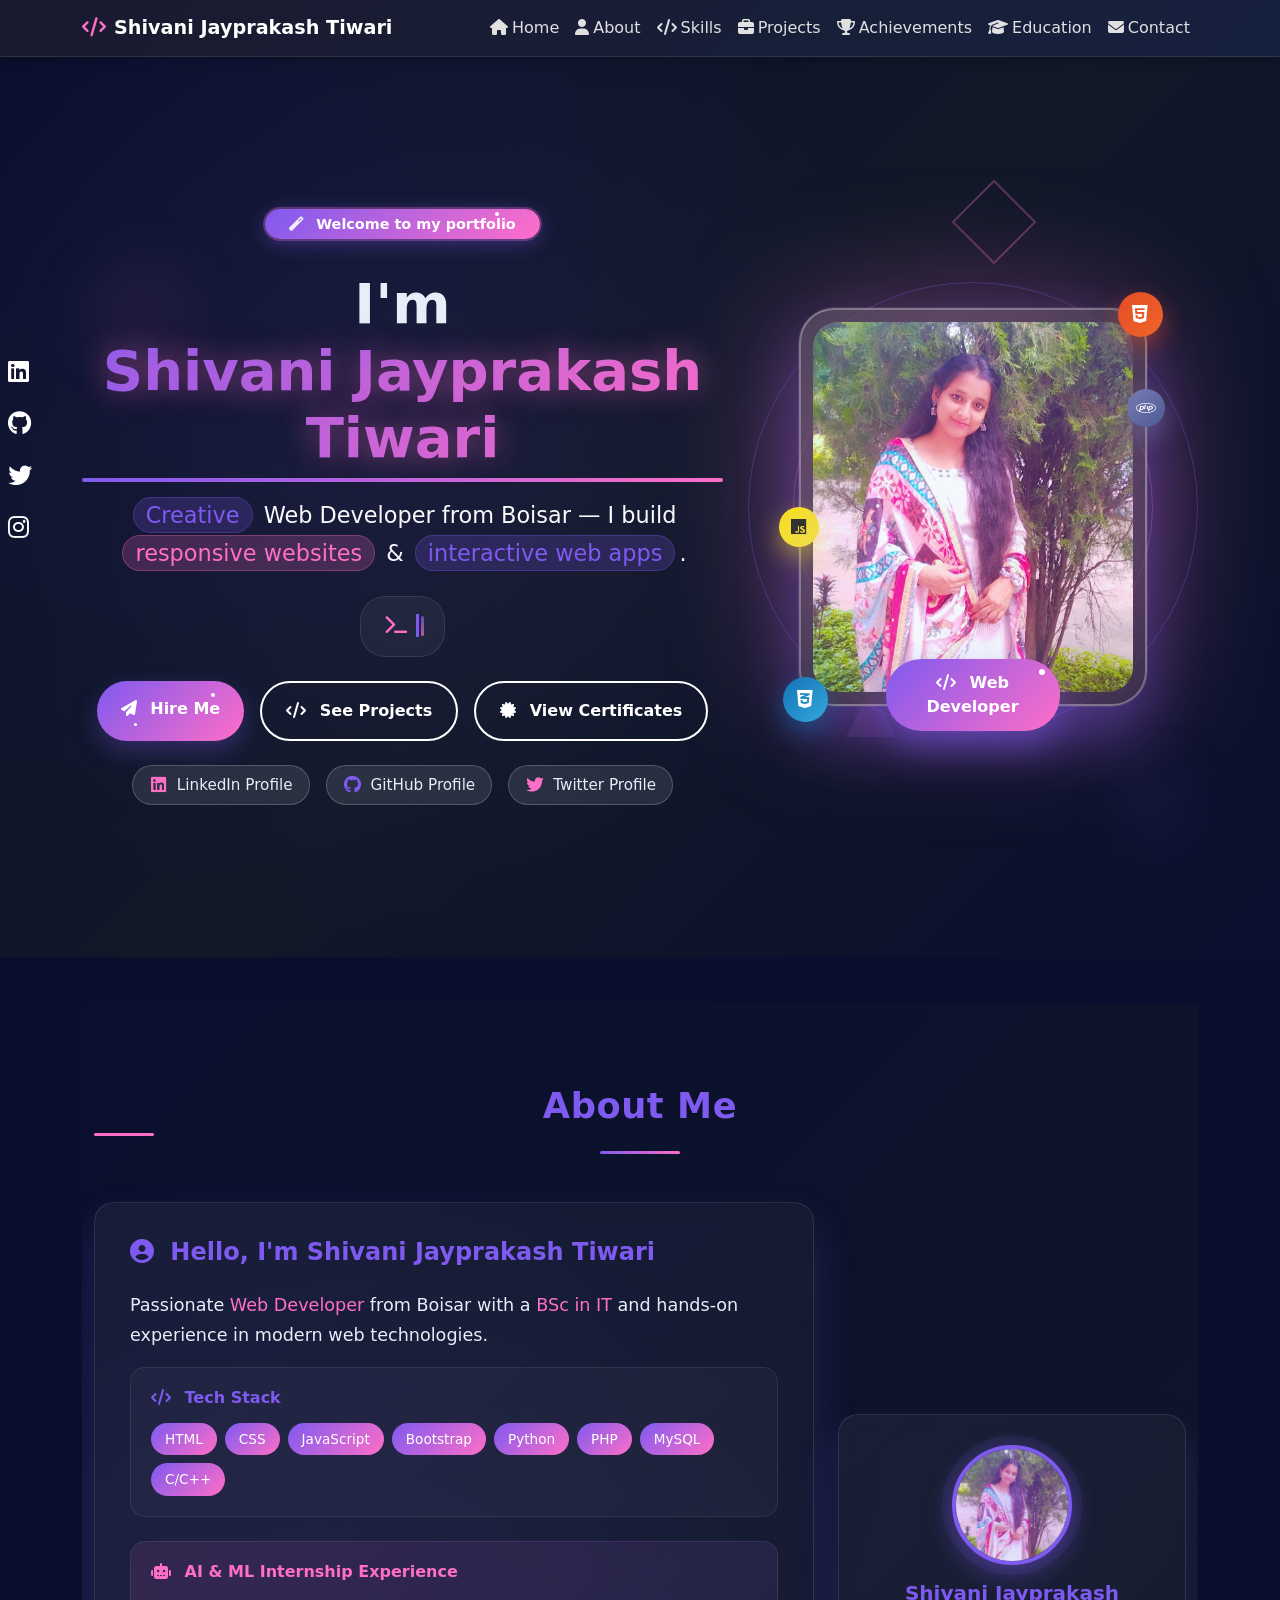
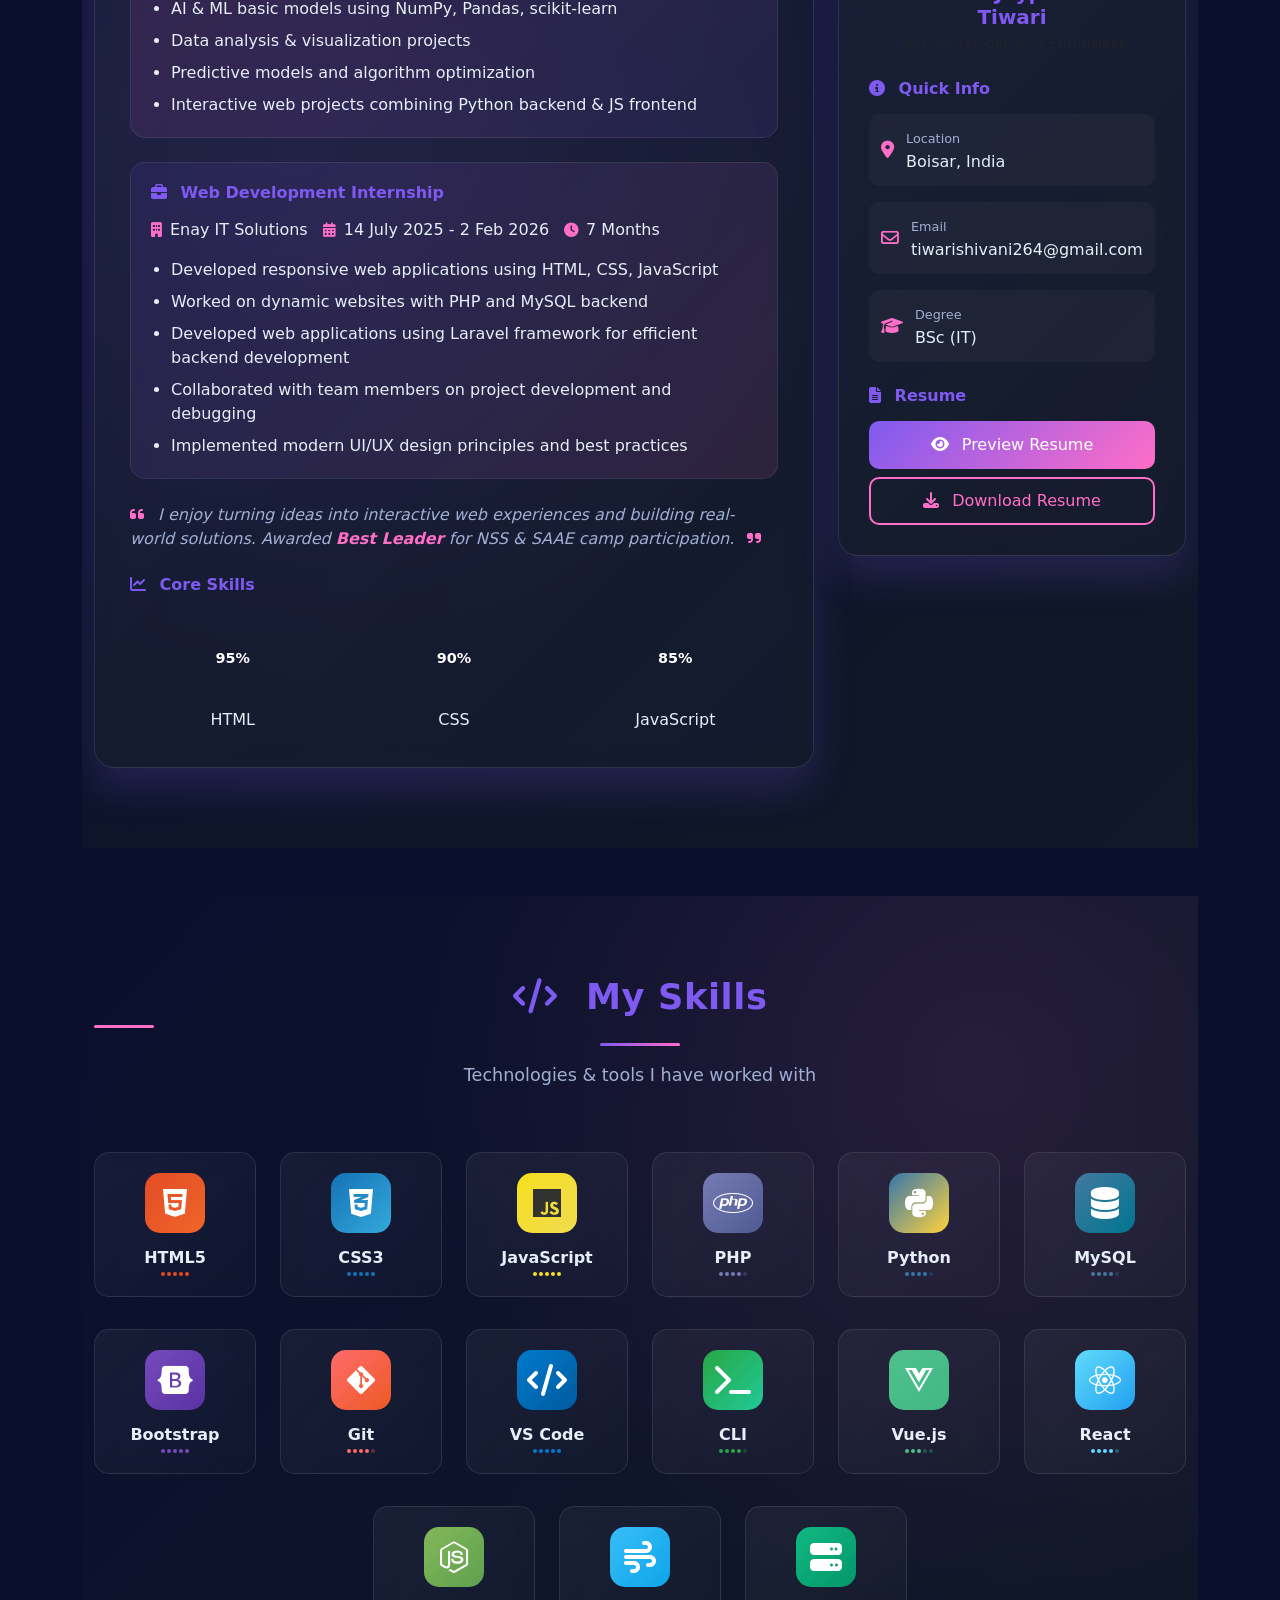
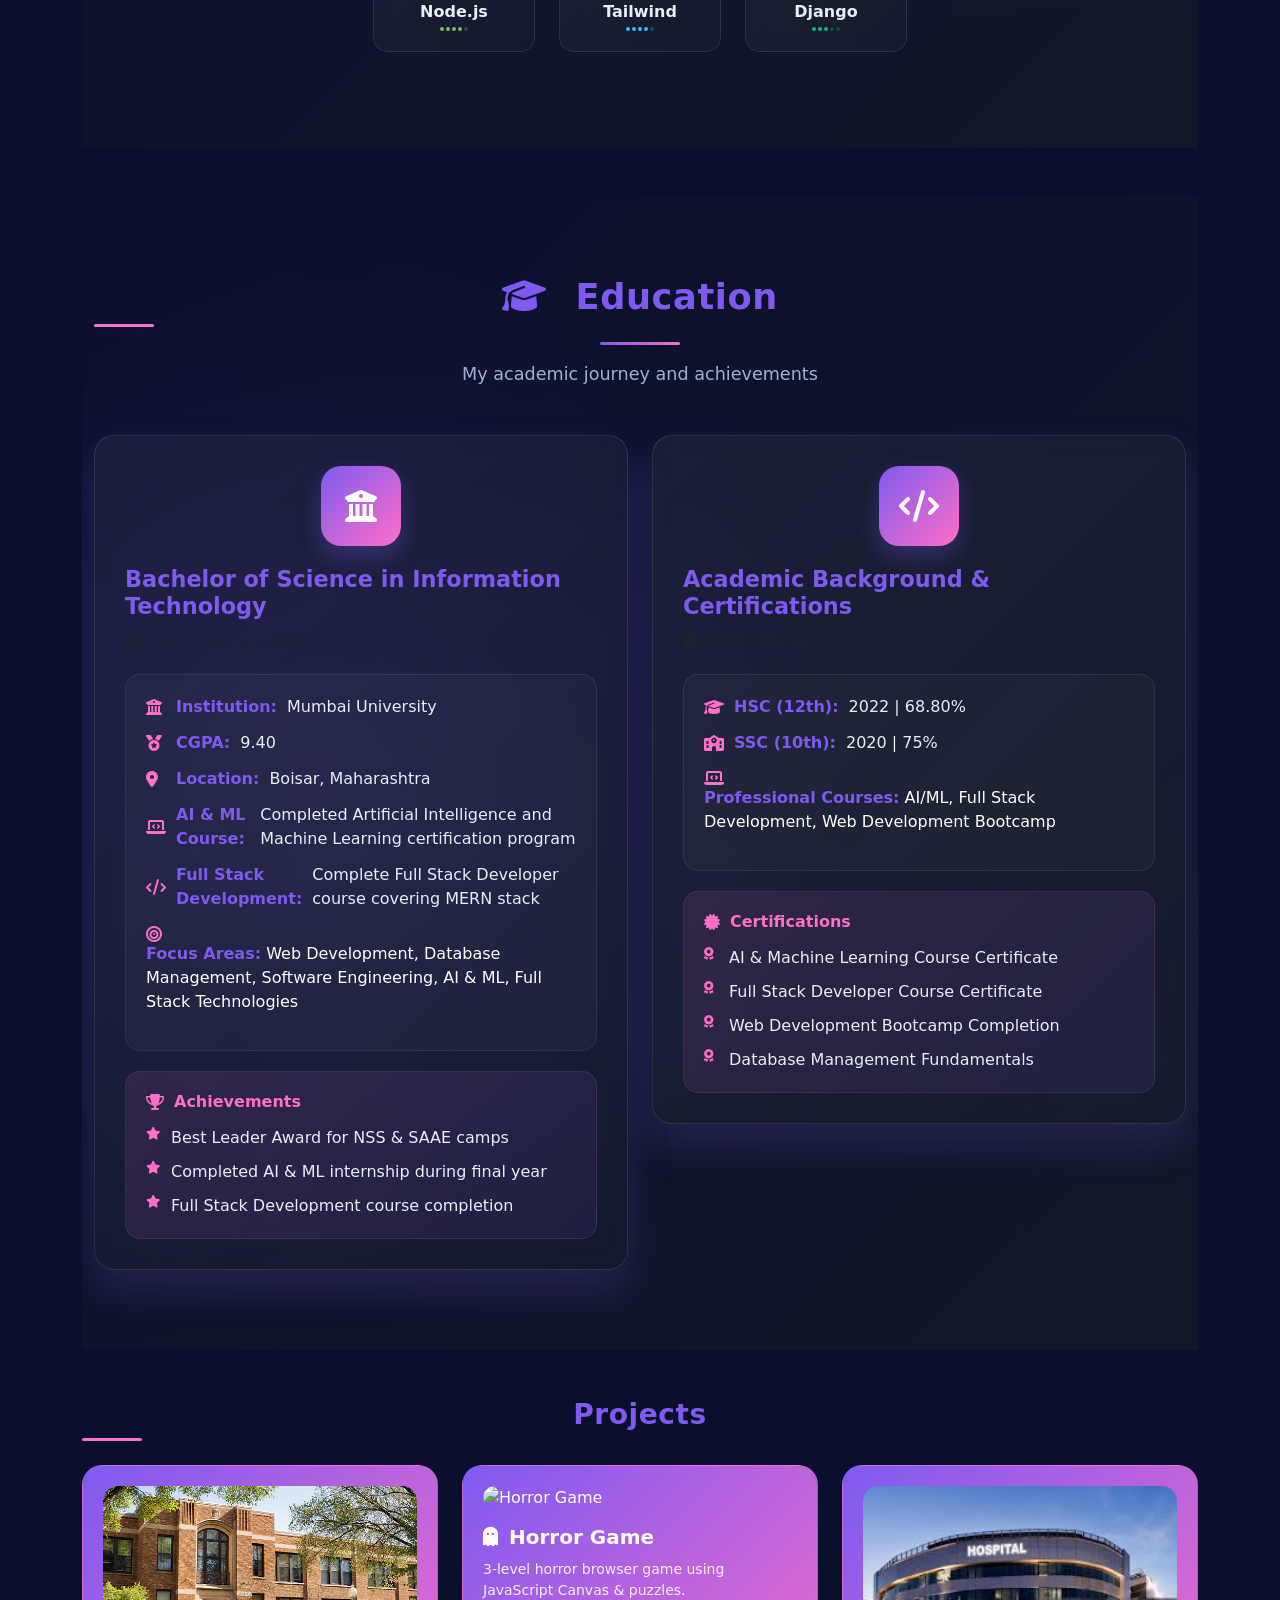
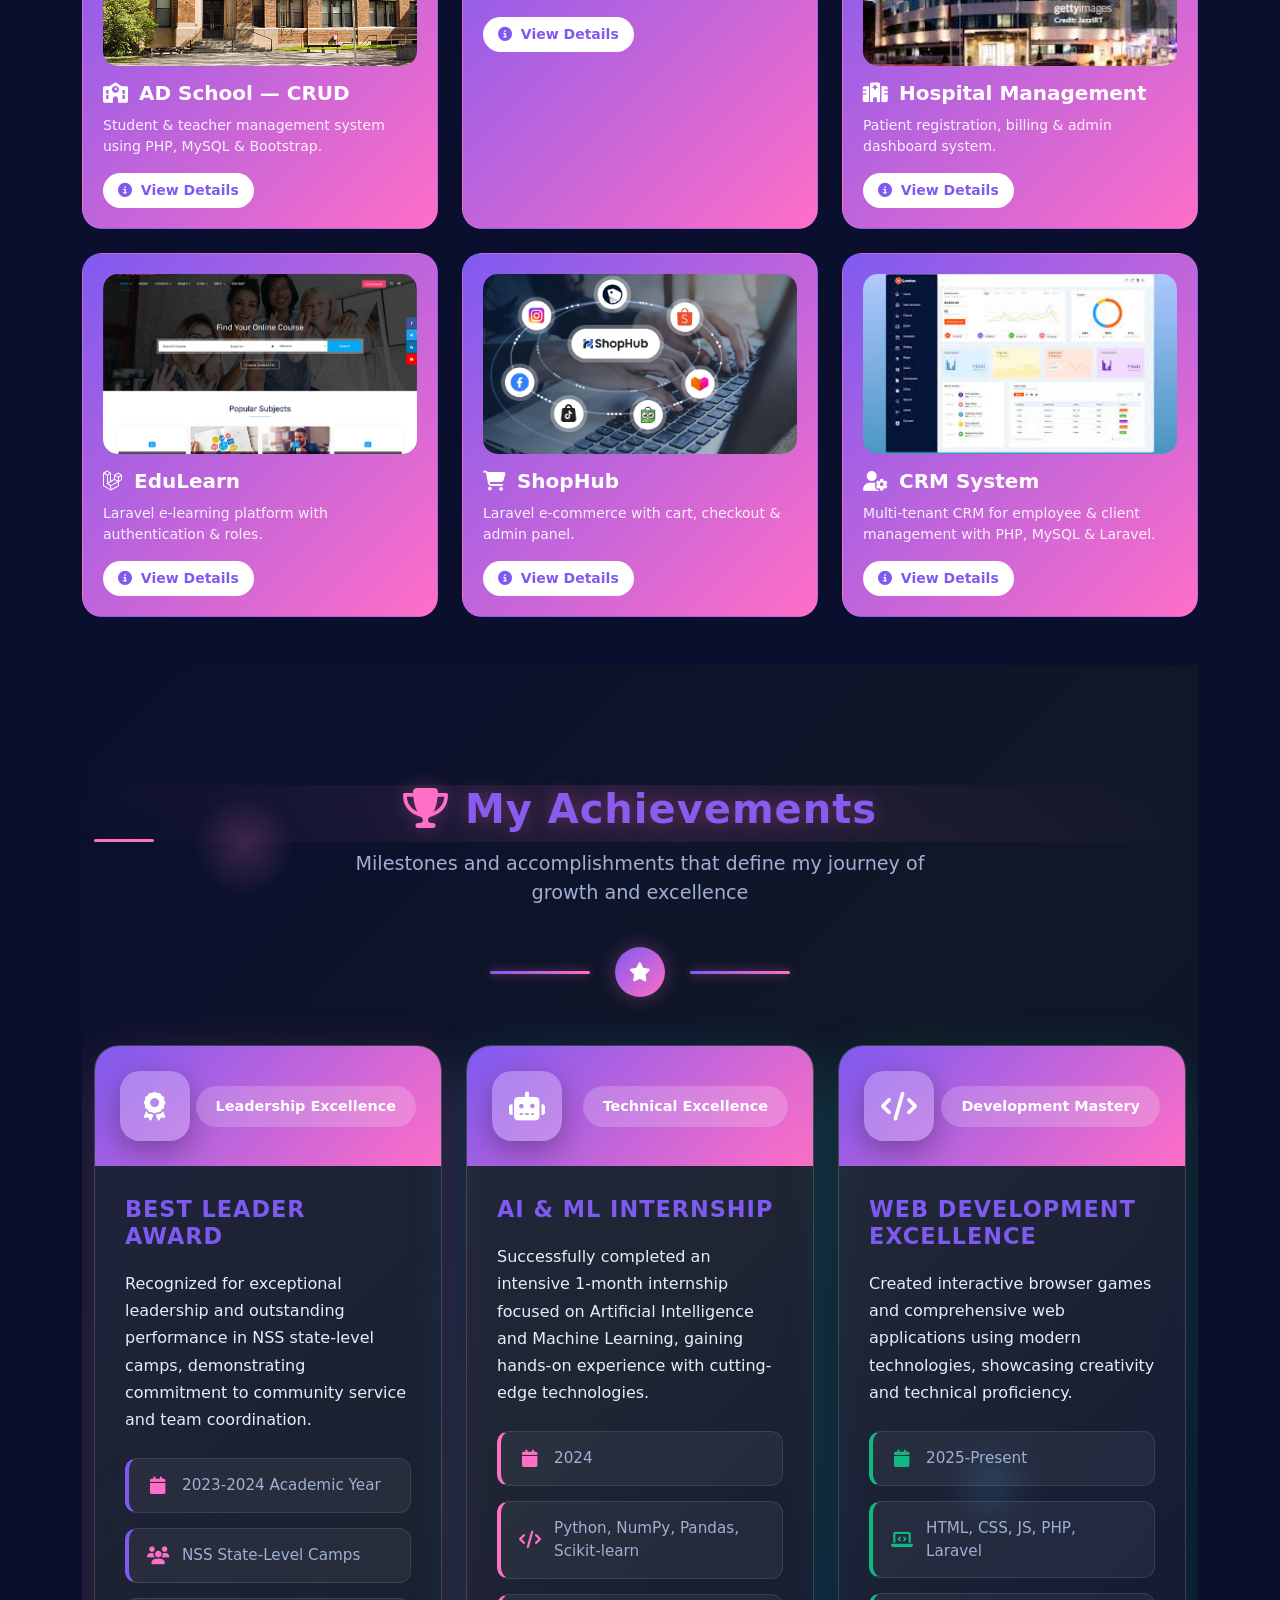
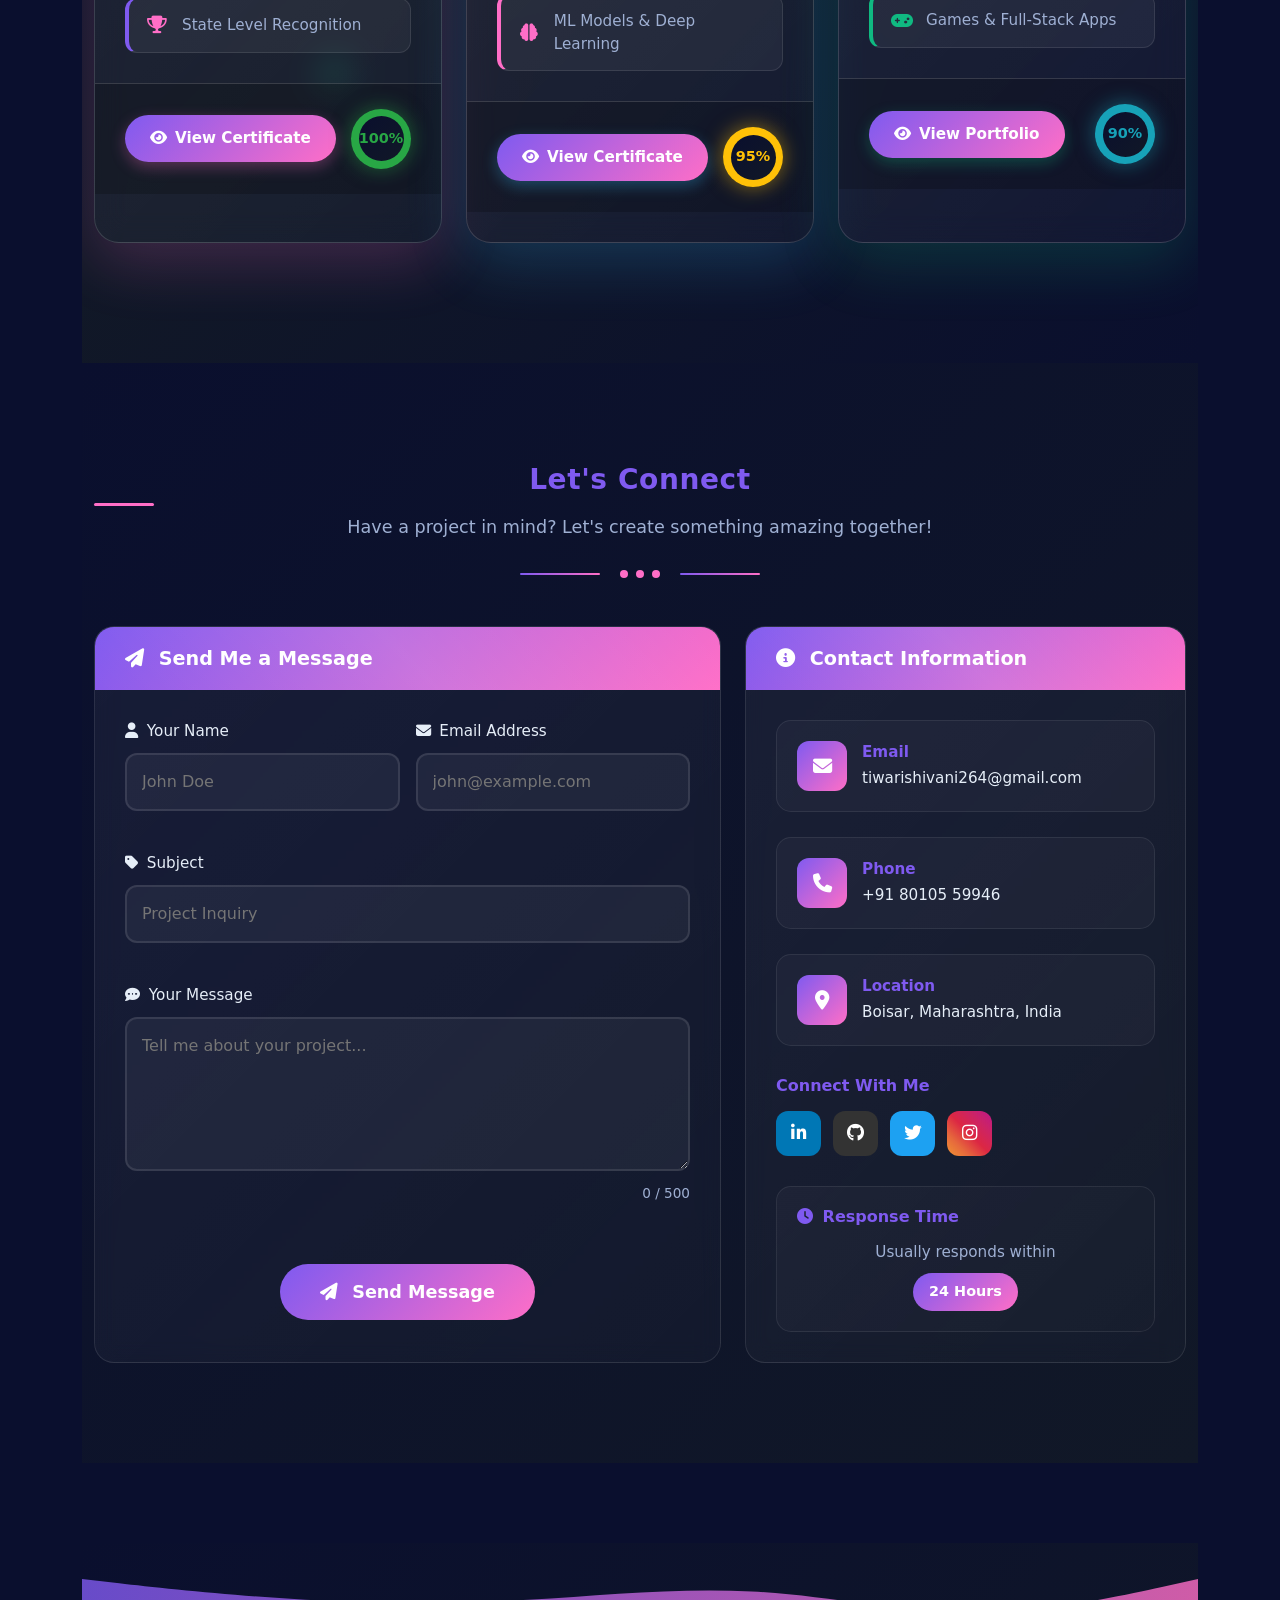
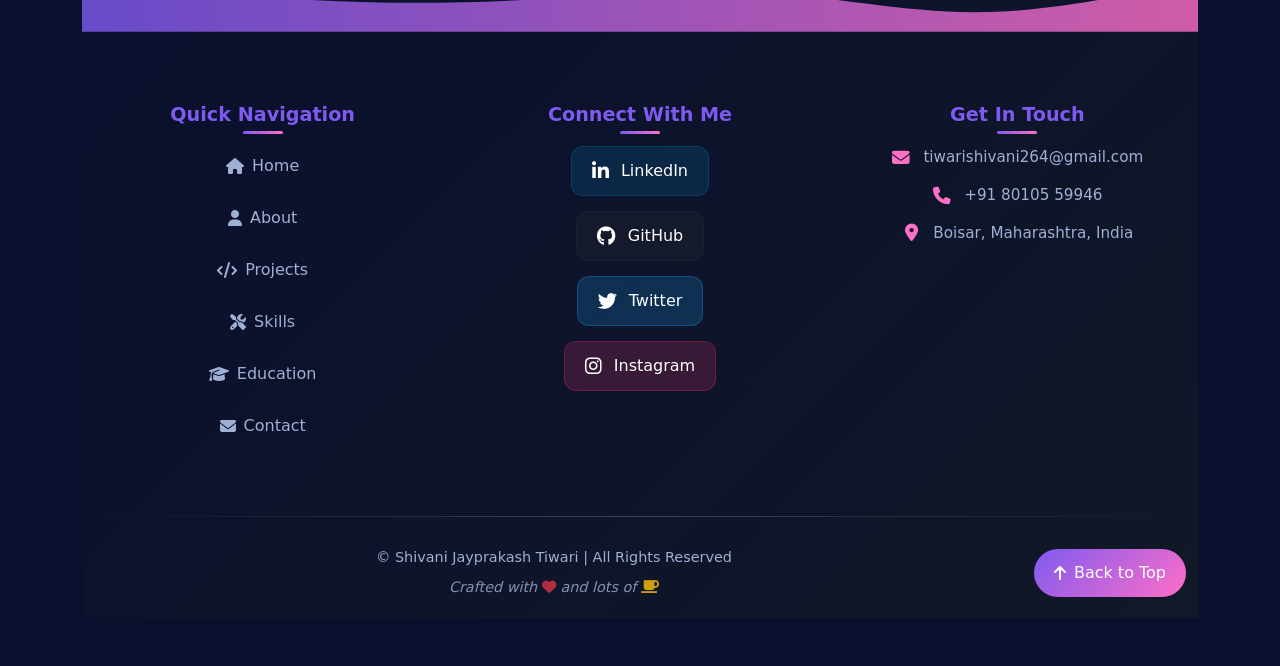
==== commit 6303fb4c: "Fix resume download link for mobile compatibility" ====
--- a/index.html
+++ b/index.html
@@ -453,7 +453,7 @@
               <button class="btn btn-preview-resume" data-bs-toggle="modal" data-bs-target="#resumeModal" style="background: linear-gradient(135deg, var(--accent1), var(--accent2)); color: white; border: none; padding: 12px; border-radius: 10px; font-weight: 500; transition: all 0.3s ease;">
                 <i class="fa-solid fa-eye me-2"></i> Preview Resume
               </button>
-              <a class="btn btn-download-resume" href="C:\portfolio\Shivani_Tiwari (2).docx" download style="background: transparent; color: var(--accent2); border: 2px solid var(--accent2); padding: 10px; border-radius: 10px; font-weight: 500; text-decoration: none; display: block; text-align: center; transition: all 0.3s ease;">
+              <a class="btn btn-download-resume" href="https://github.com/shivanitiwari264/portfolio-/raw/main/resume.docx" download style="background: transparent; color: var(--accent2); border: 2px solid var(--accent2); padding: 10px; border-radius: 10px; font-weight: 500; text-decoration: none; display: block; text-align: center; transition: all 0.3s ease;">
                 <i class="fa-solid fa-download me-2"></i> Download Resume
               </a>
             </div>
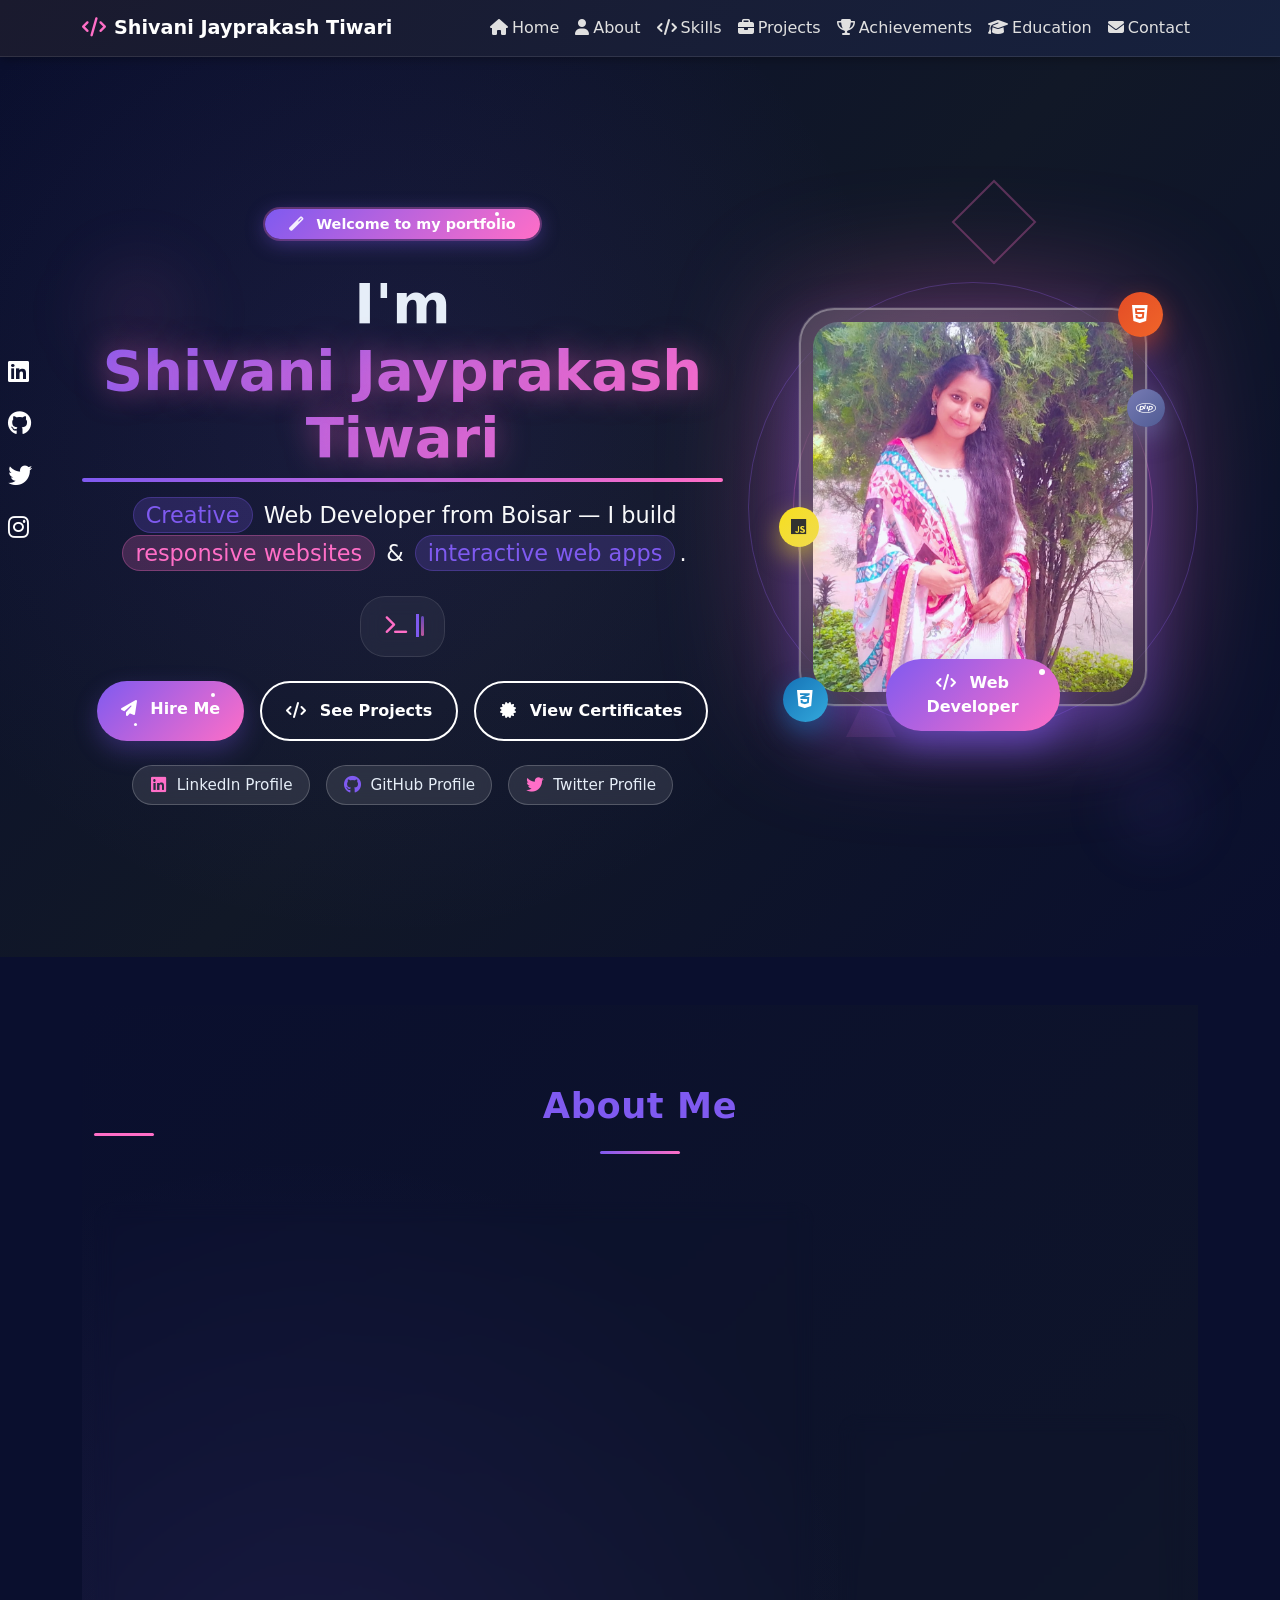
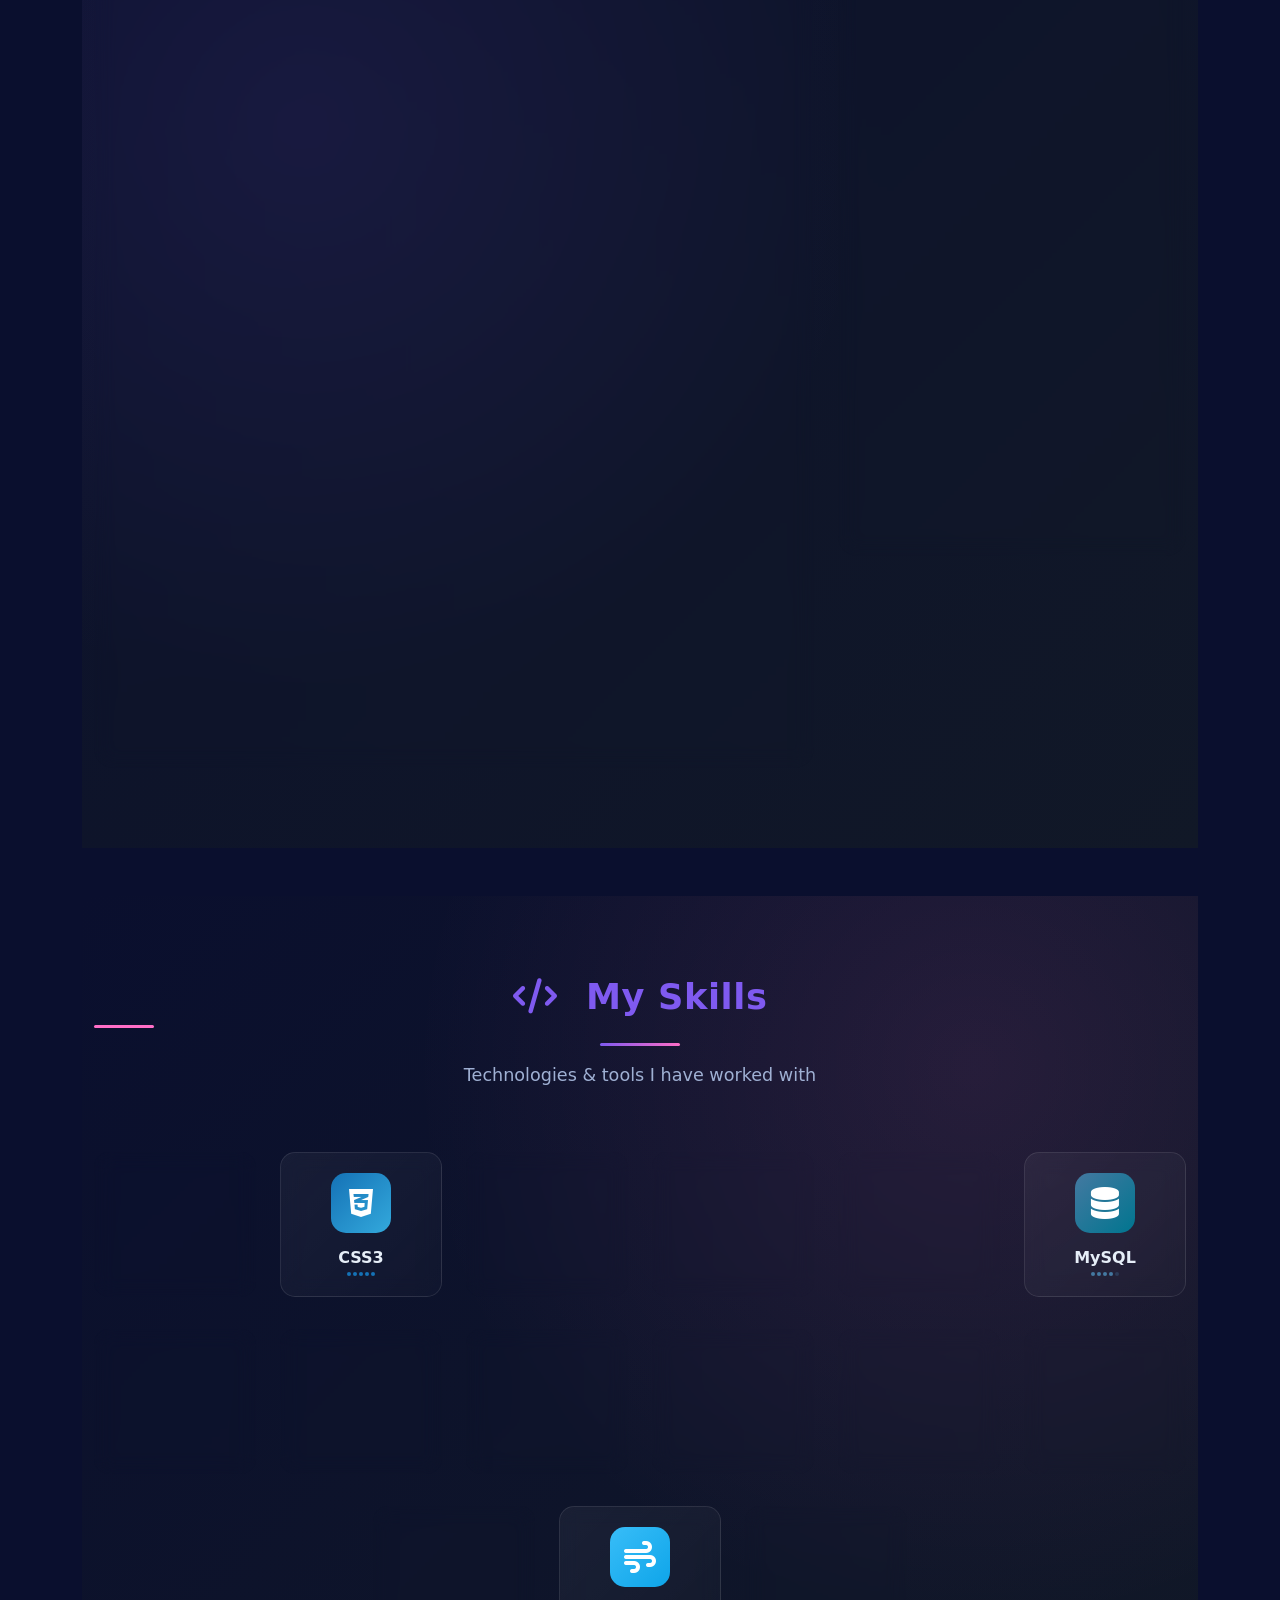
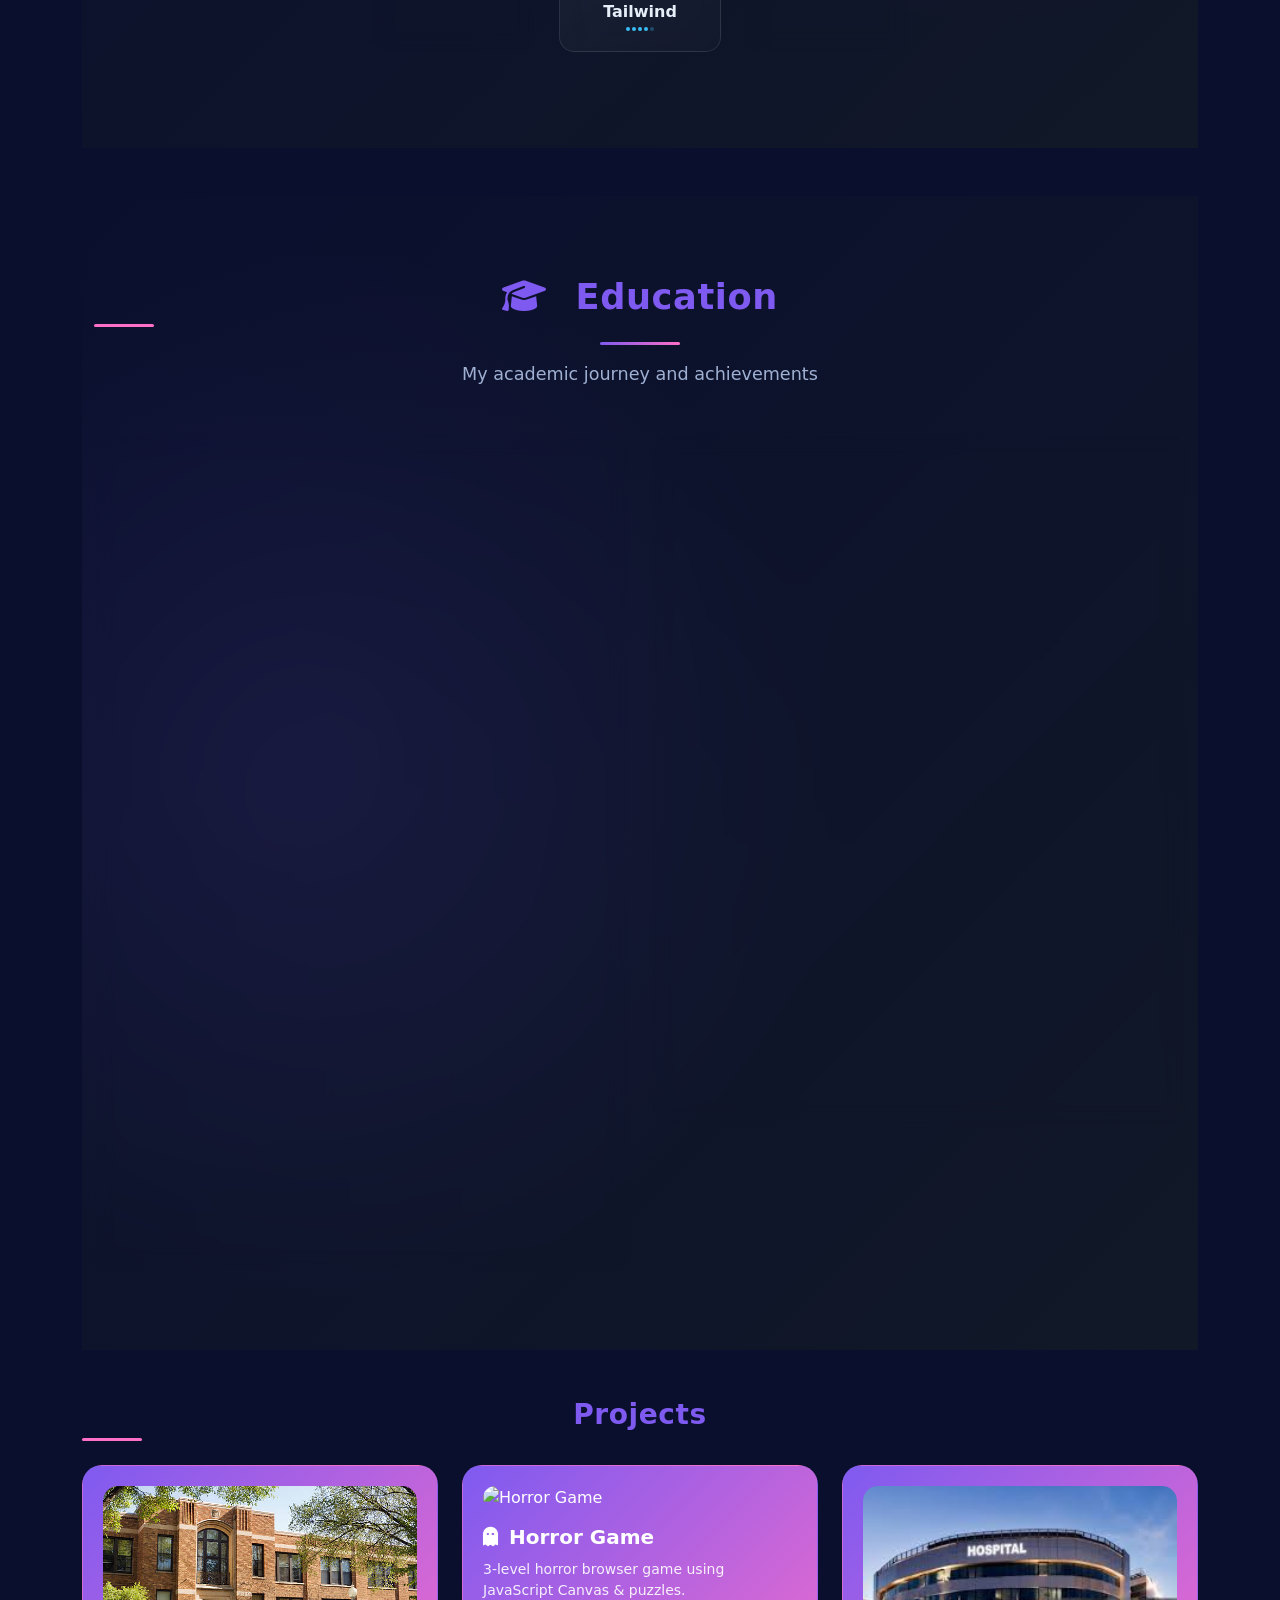
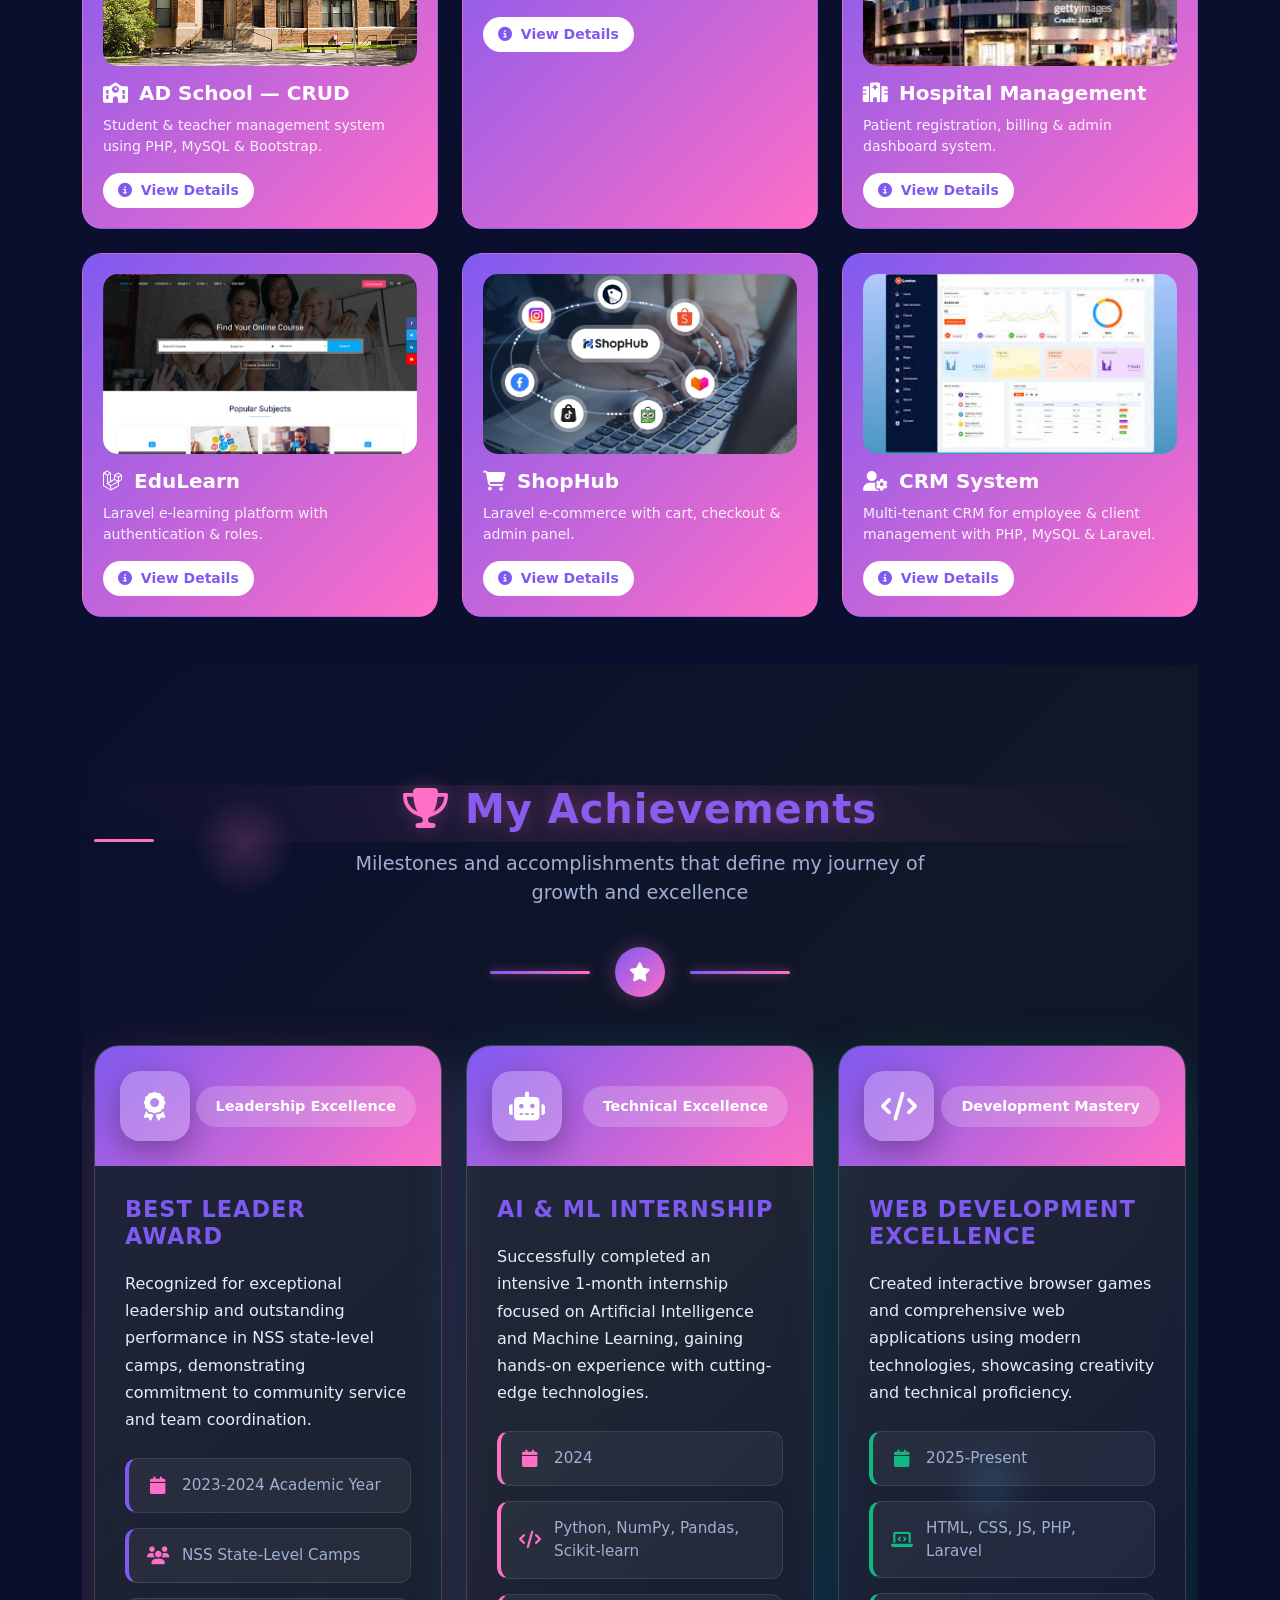
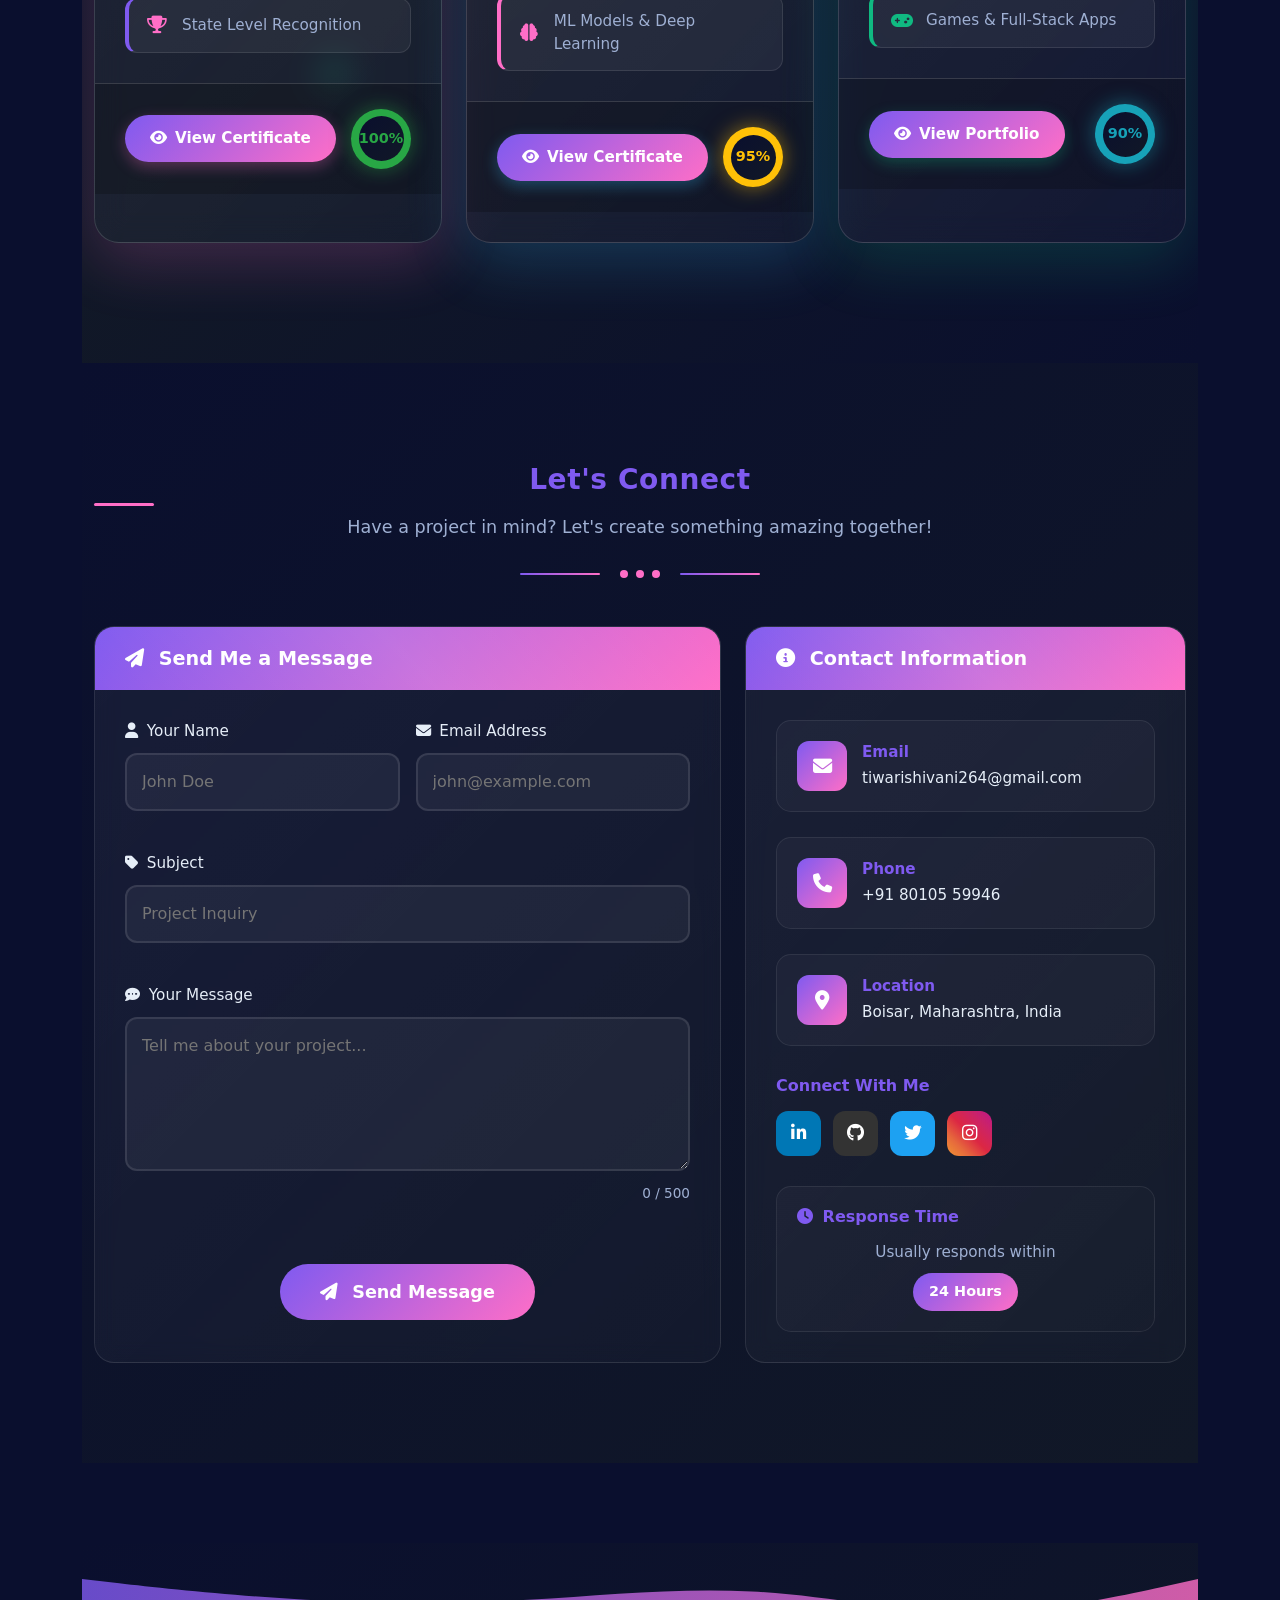
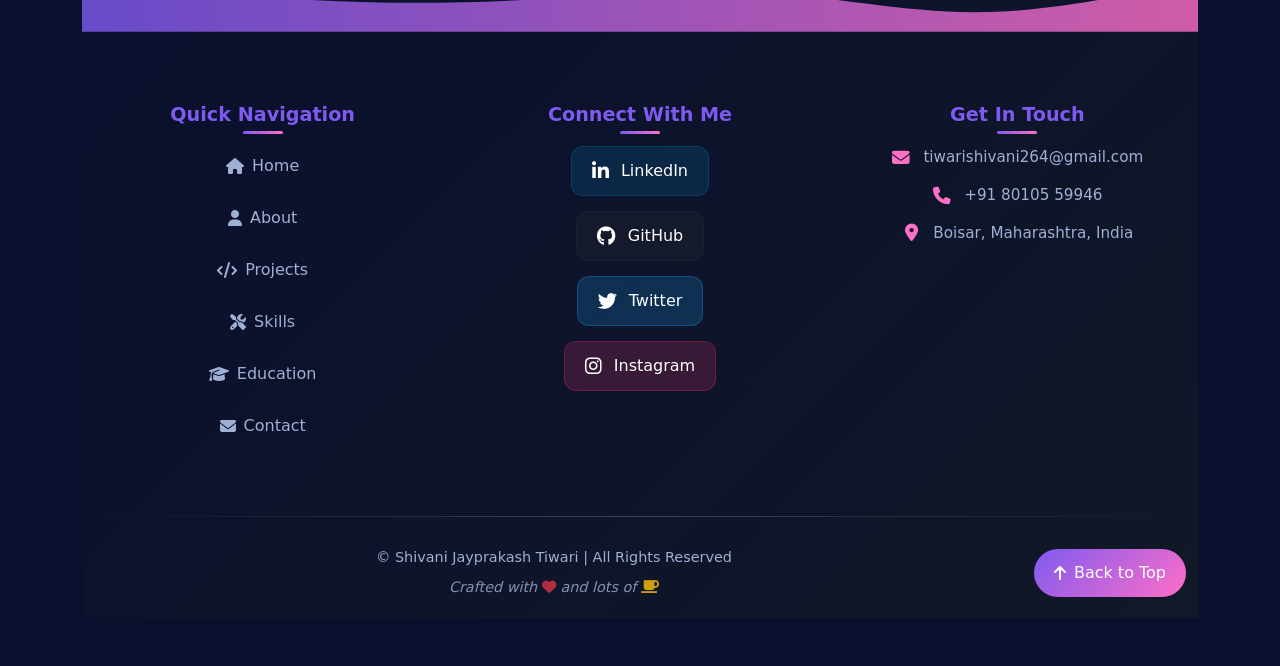
==== commit cdc5e219: "Update resume link to local file path" ====
--- a/index.html
+++ b/index.html
@@ -453,7 +453,7 @@
               <button class="btn btn-preview-resume" data-bs-toggle="modal" data-bs-target="#resumeModal" style="background: linear-gradient(135deg, var(--accent1), var(--accent2)); color: white; border: none; padding: 12px; border-radius: 10px; font-weight: 500; transition: all 0.3s ease;">
                 <i class="fa-solid fa-eye me-2"></i> Preview Resume
               </button>
-              <a class="btn btn-download-resume" href="https://github.com/shivanitiwari264/portfolio-/raw/main/resume.docx" download style="background: transparent; color: var(--accent2); border: 2px solid var(--accent2); padding: 10px; border-radius: 10px; font-weight: 500; text-decoration: none; display: block; text-align: center; transition: all 0.3s ease;">
+              <a class="btn btn-download-resume" href="C:\portfolio\Shivani_Tiwari (2).docx" download style="background: transparent; color: var(--accent2); border: 2px solid var(--accent2); padding: 10px; border-radius: 10px; font-weight: 500; text-decoration: none; display: block; text-align: center; transition: all 0.3s ease;">
                 <i class="fa-solid fa-download me-2"></i> Download Resume
               </a>
             </div>
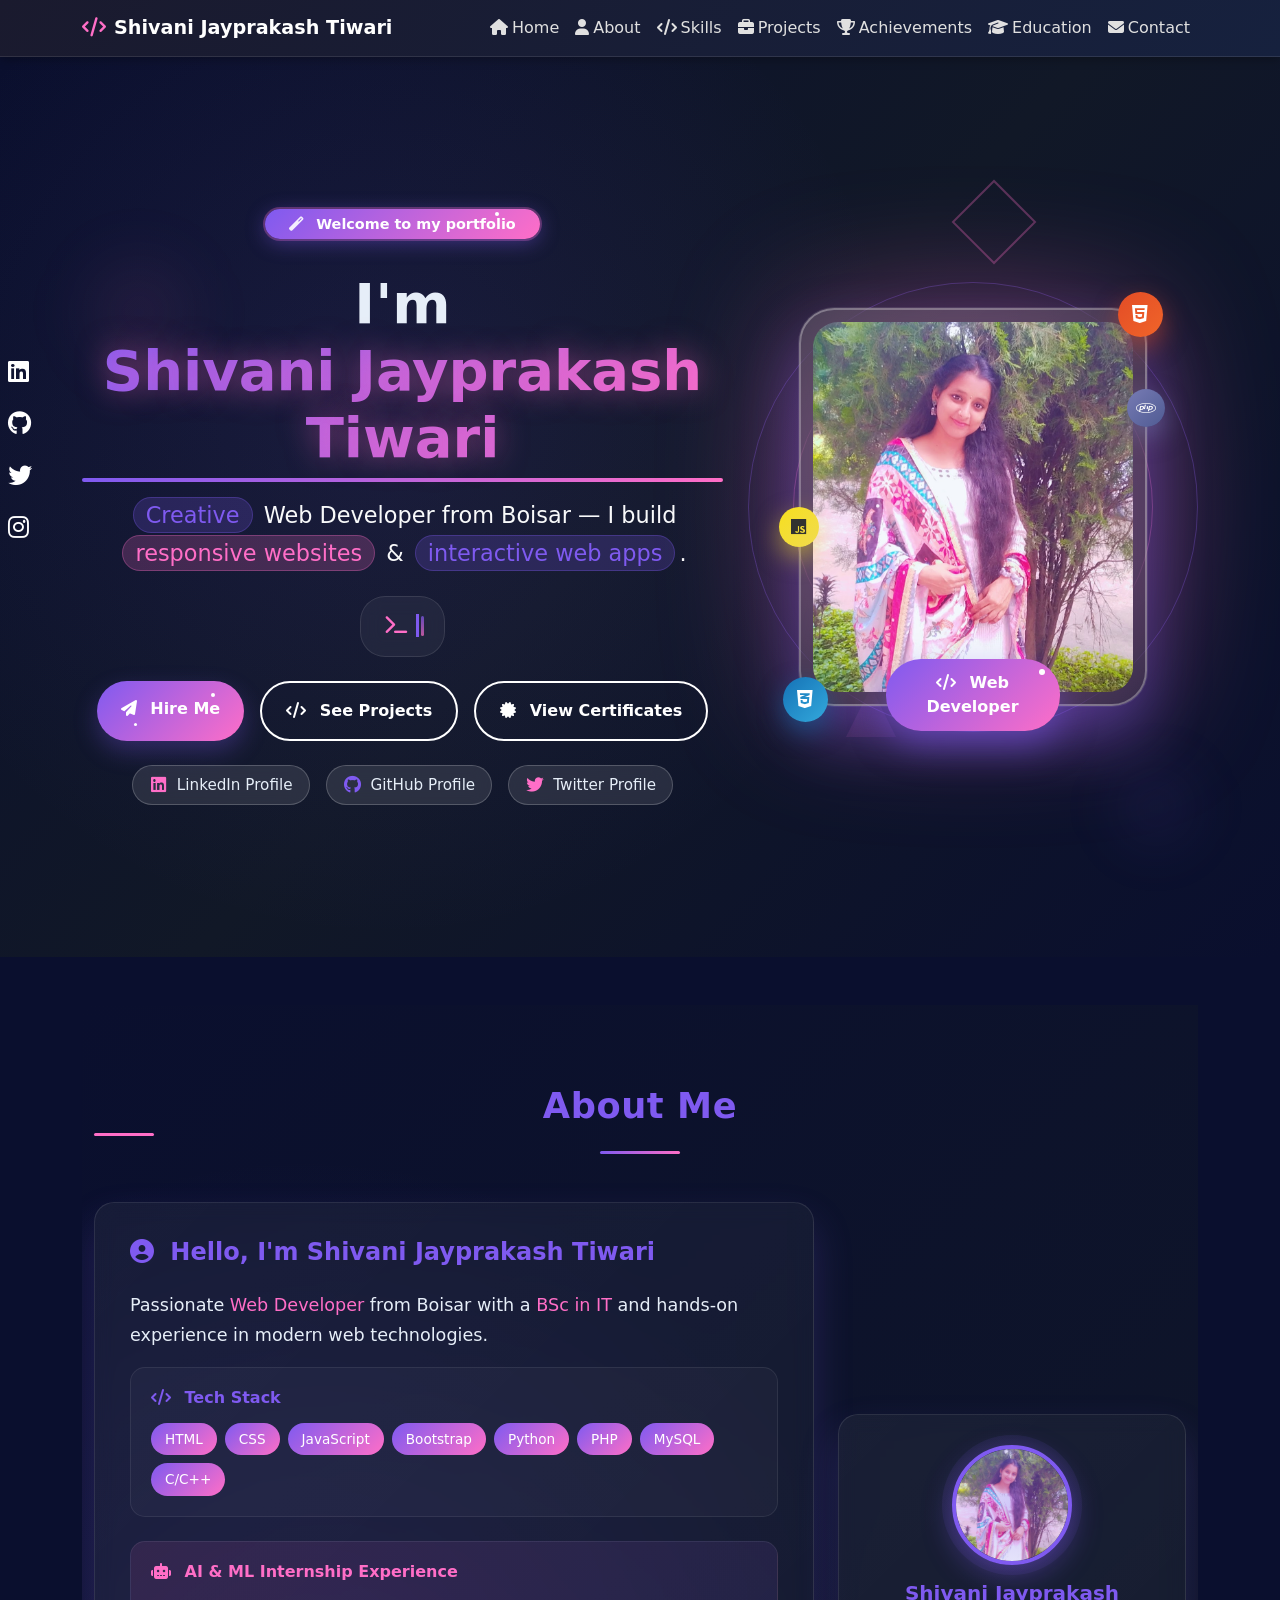
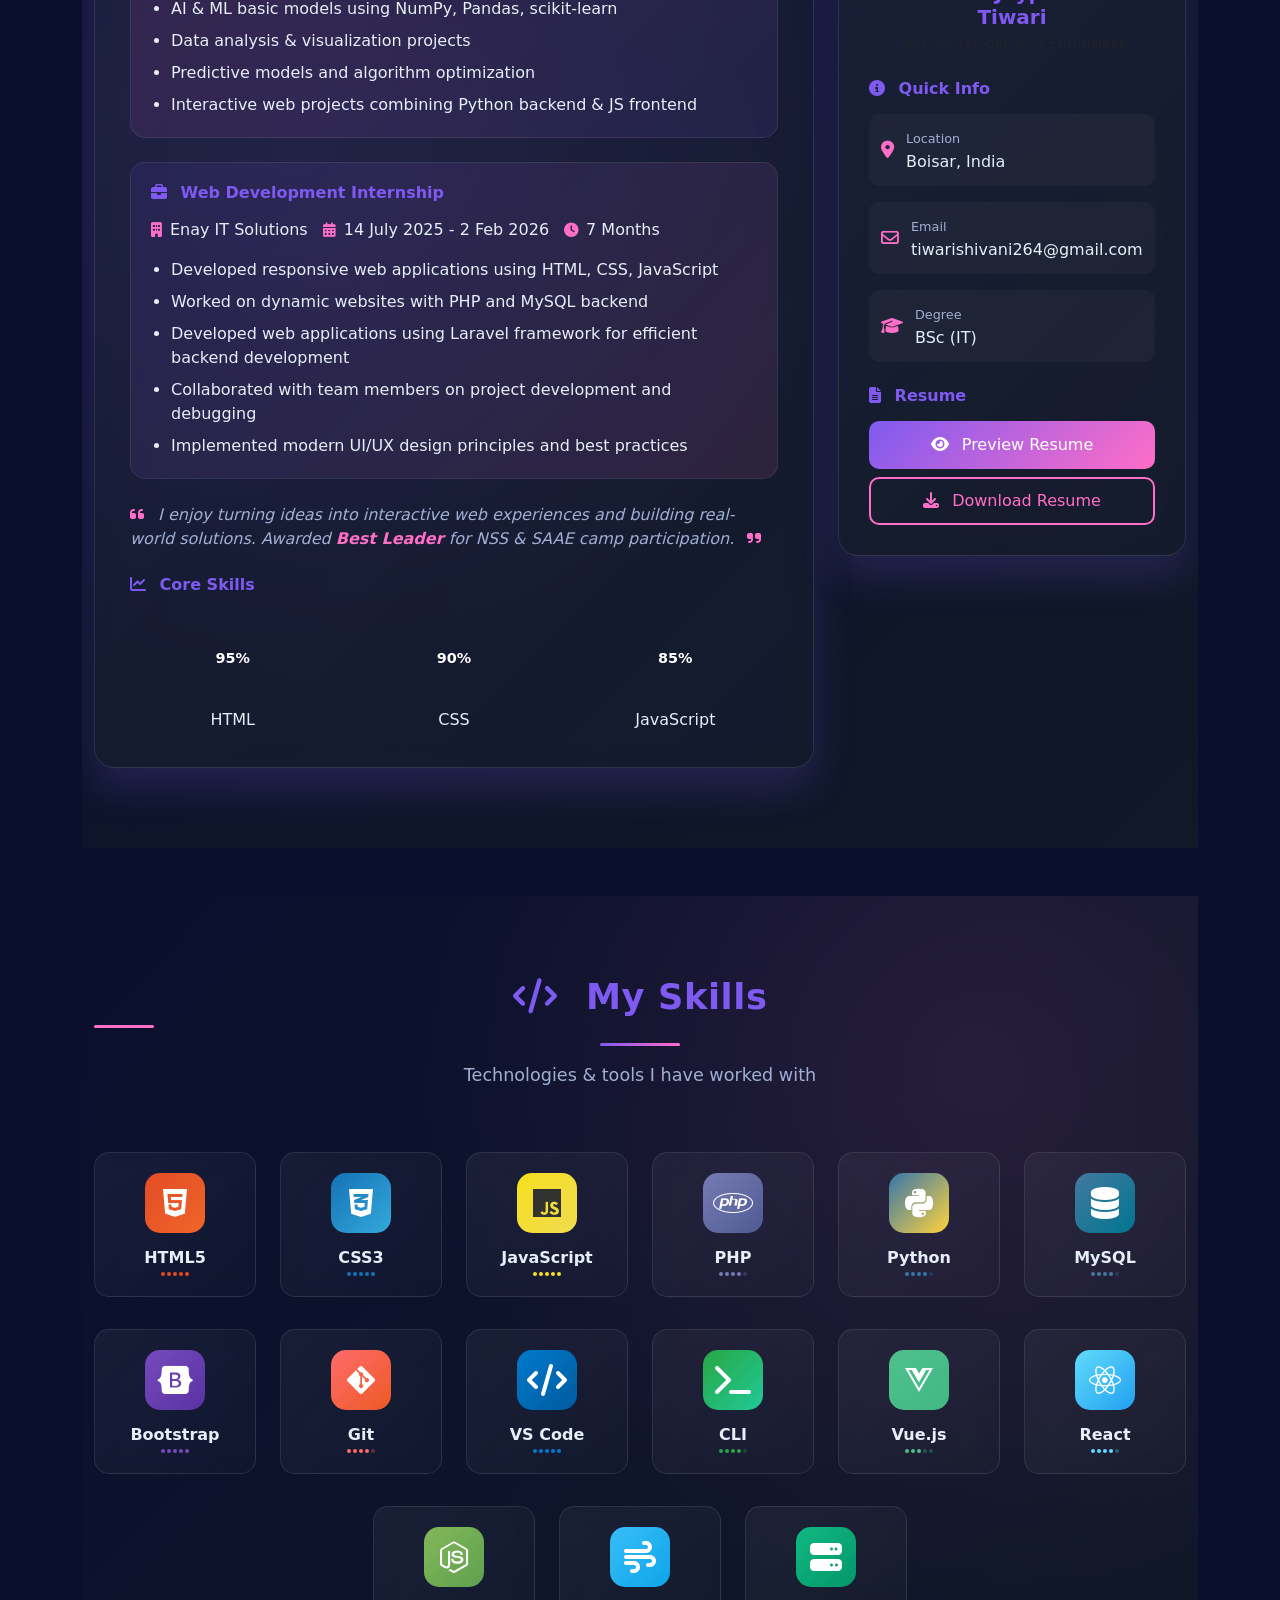
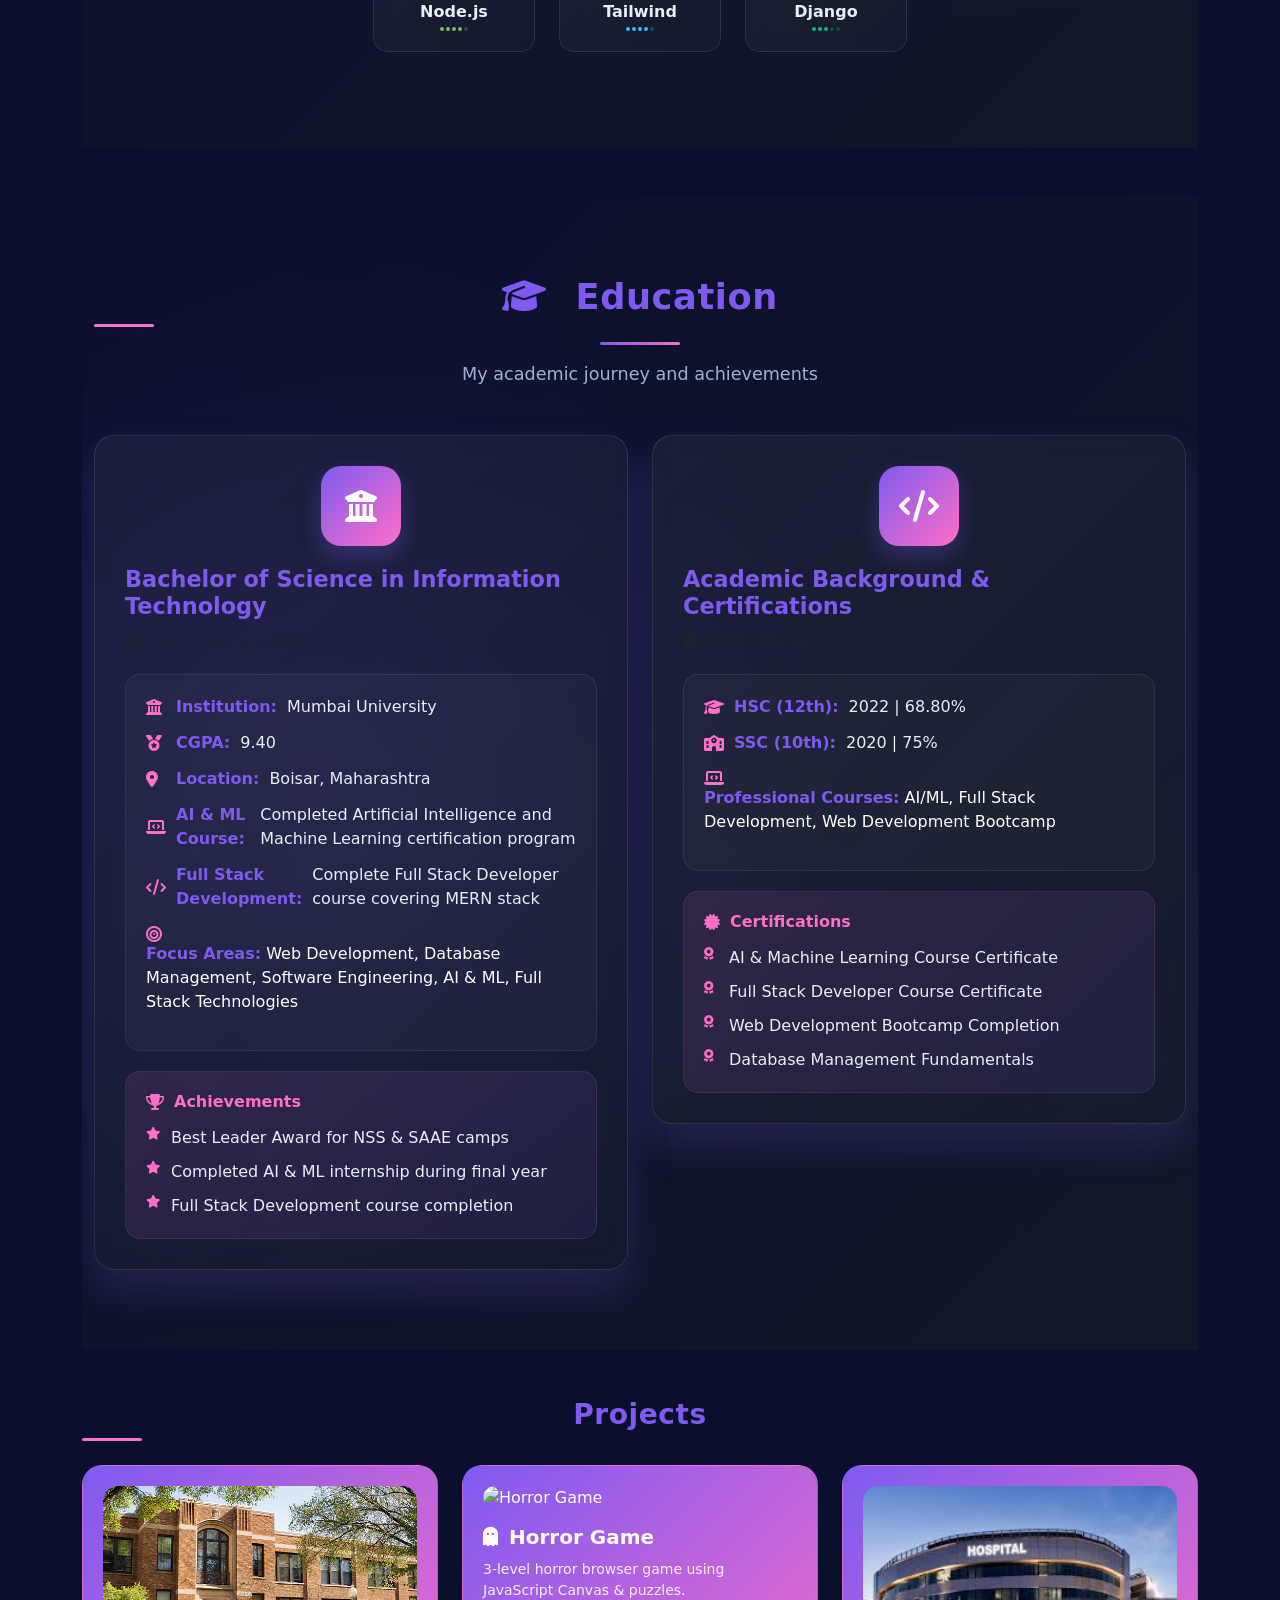
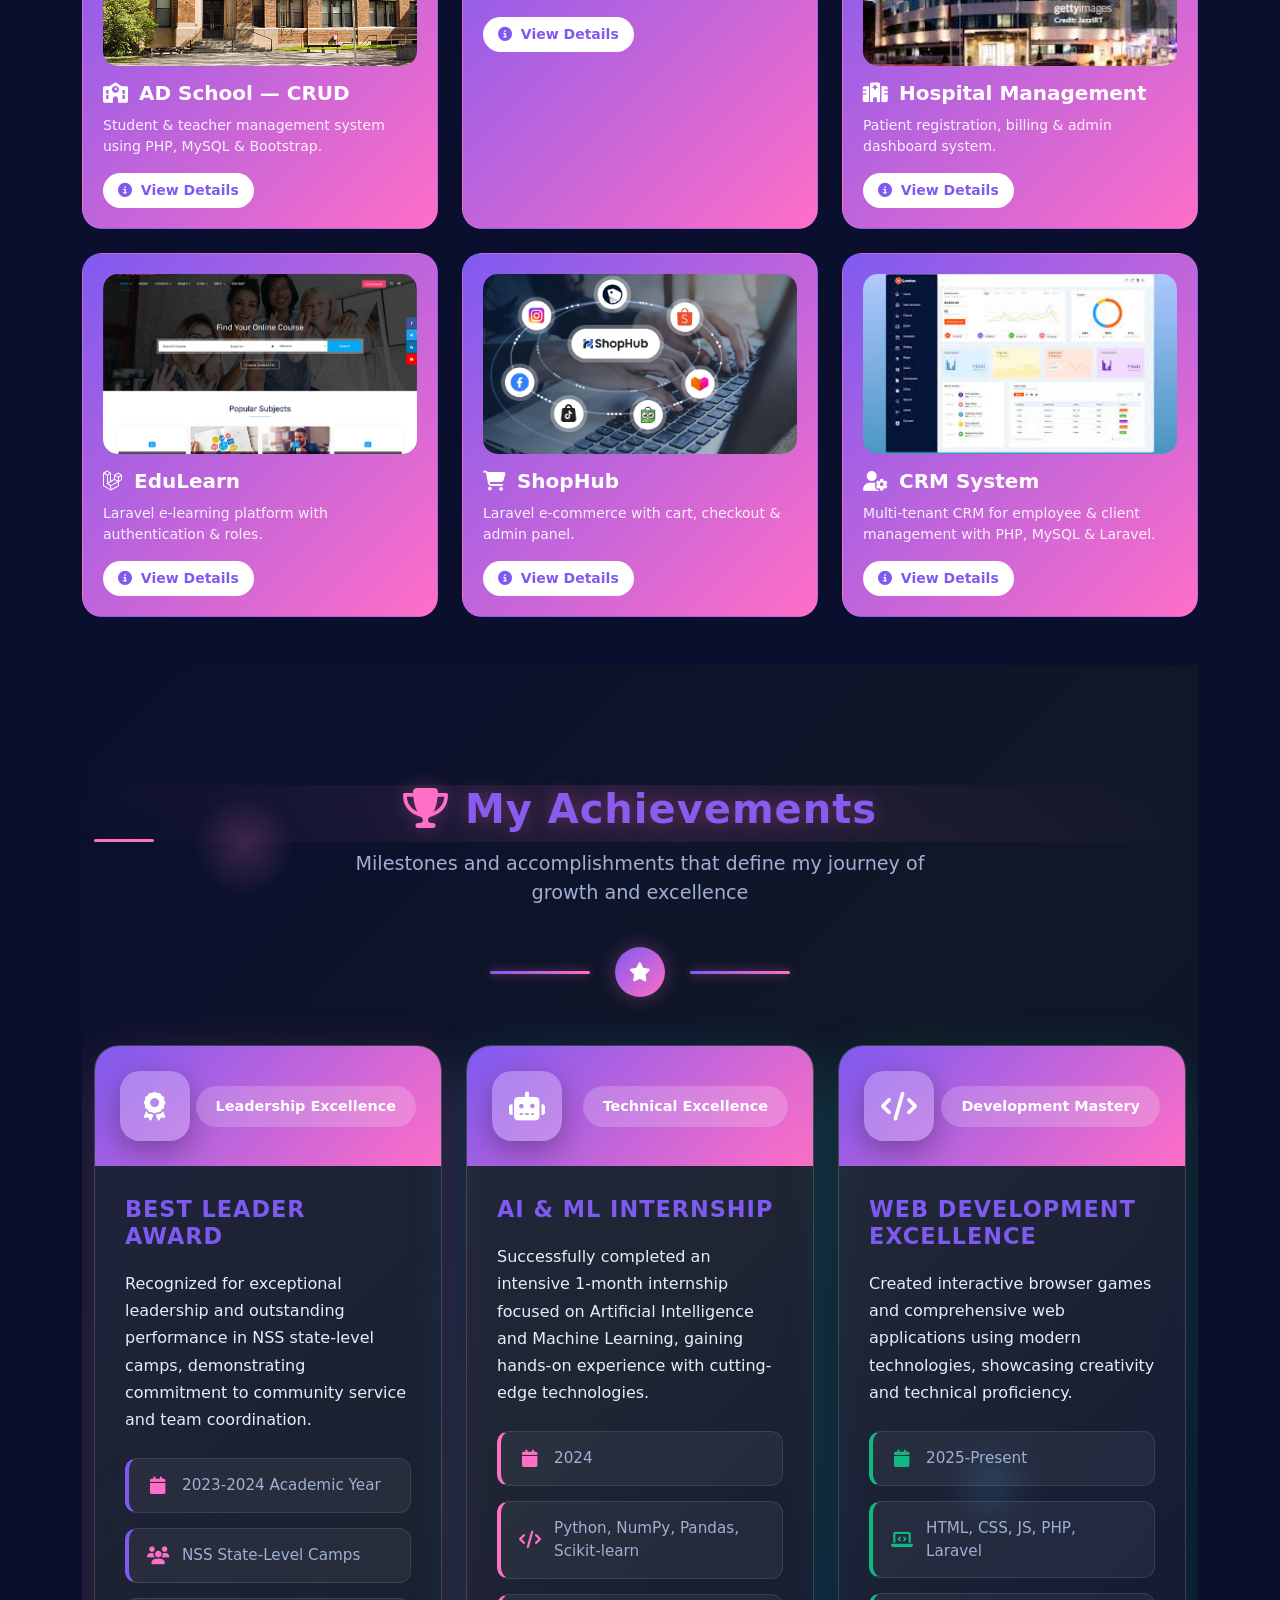
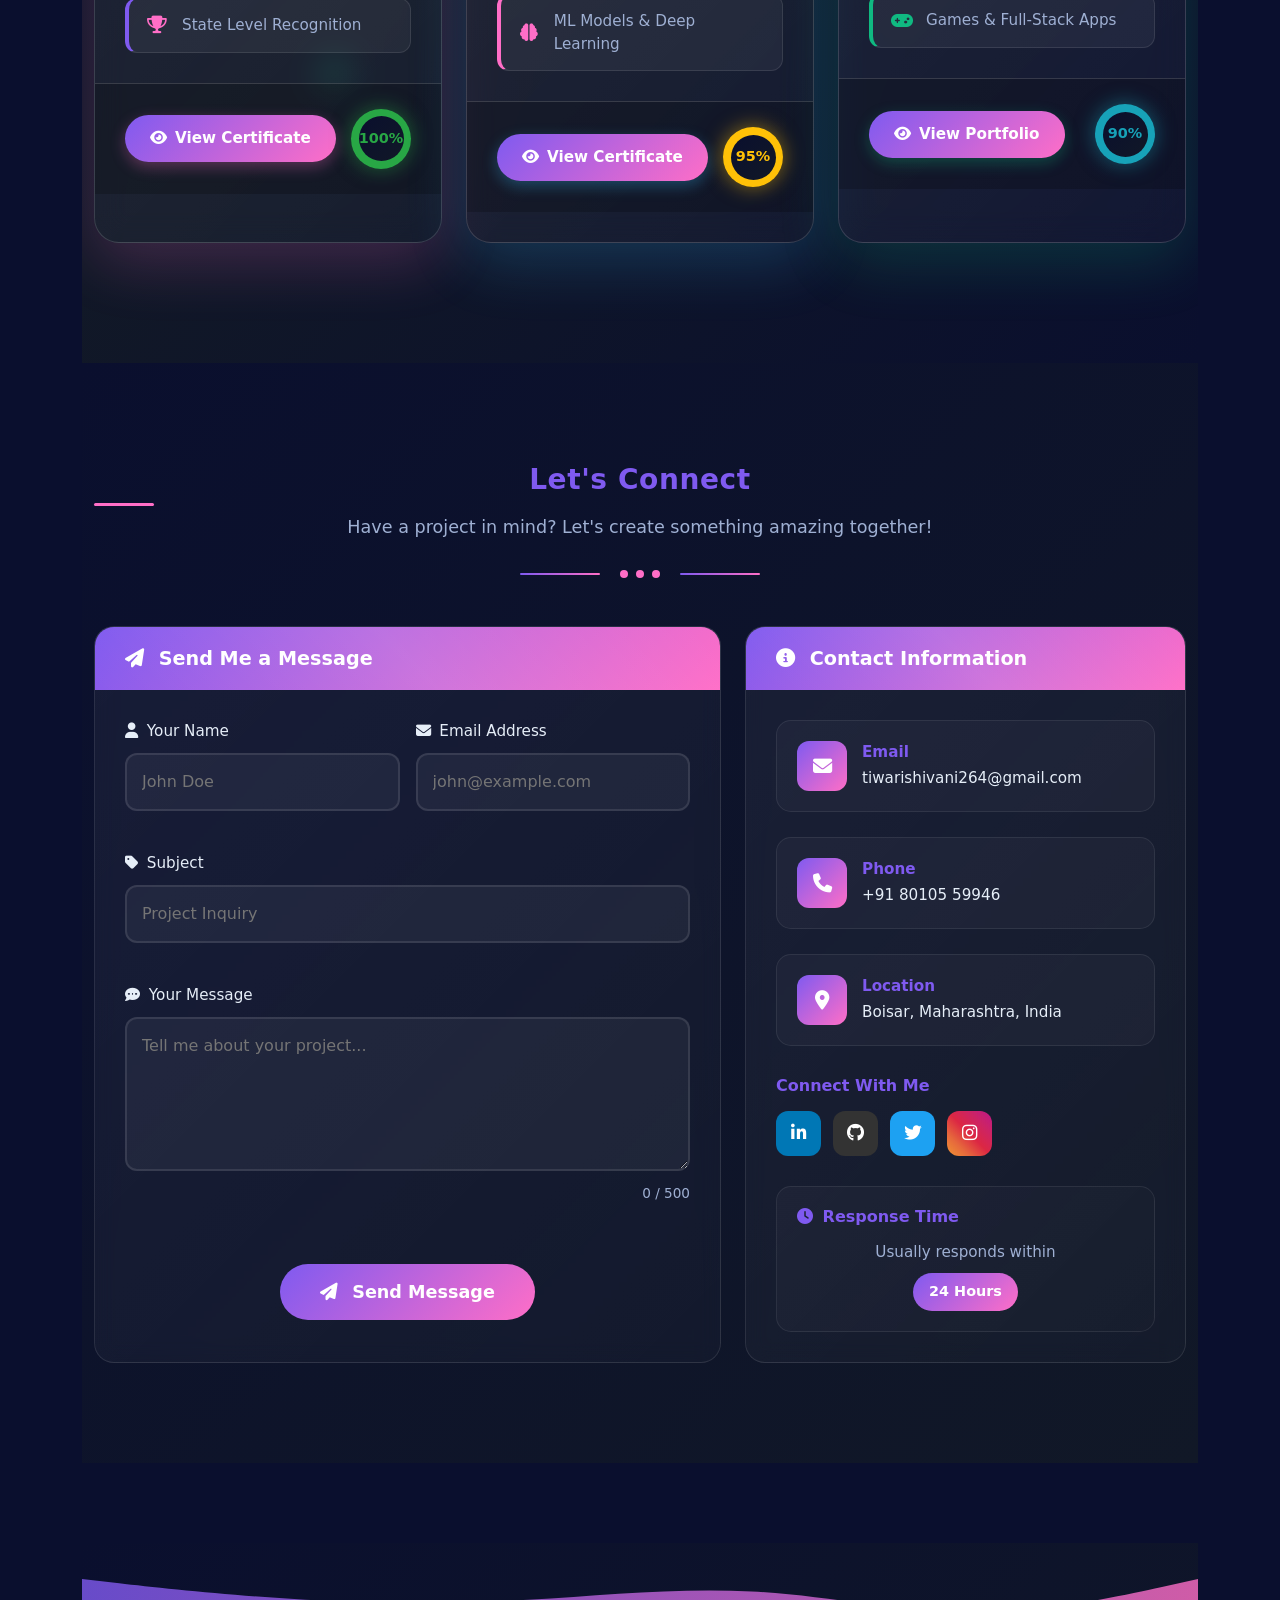
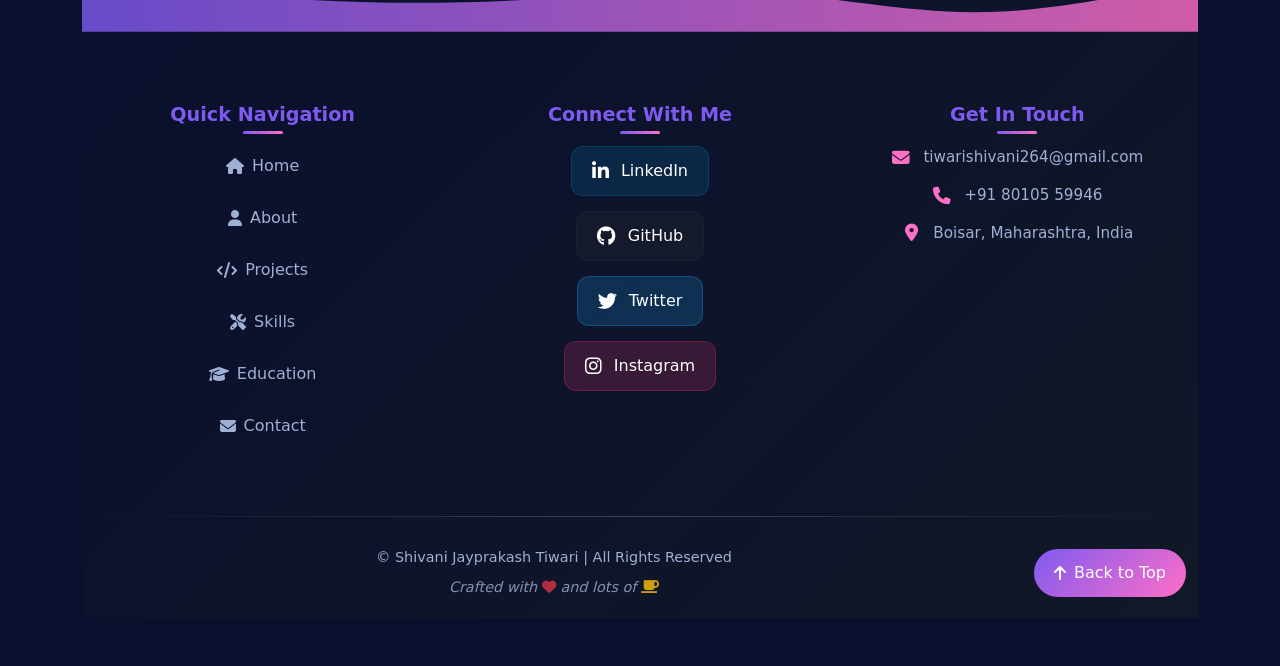
==== commit 66b0181f: "Revert resume link to original filename - Shivani_Tiwari (2).docx" ====
--- a/index.html
+++ b/index.html
@@ -453,7 +453,7 @@
               <button class="btn btn-preview-resume" data-bs-toggle="modal" data-bs-target="#resumeModal" style="background: linear-gradient(135deg, var(--accent1), var(--accent2)); color: white; border: none; padding: 12px; border-radius: 10px; font-weight: 500; transition: all 0.3s ease;">
                 <i class="fa-solid fa-eye me-2"></i> Preview Resume
               </button>
-              <a class="btn btn-download-resume" href="C:\portfolio\Shivani_Tiwari (2).docx" download style="background: transparent; color: var(--accent2); border: 2px solid var(--accent2); padding: 10px; border-radius: 10px; font-weight: 500; text-decoration: none; display: block; text-align: center; transition: all 0.3s ease;">
+              <a class="btn btn-download-resume" href="Shivani_Tiwari (2).docx" download style="background: transparent; color: var(--accent2); border: 2px solid var(--accent2); padding: 10px; border-radius: 10px; font-weight: 500; text-decoration: none; display: block; text-align: center; transition: all 0.3s ease;">
                 <i class="fa-solid fa-download me-2"></i> Download Resume
               </a>
             </div>
